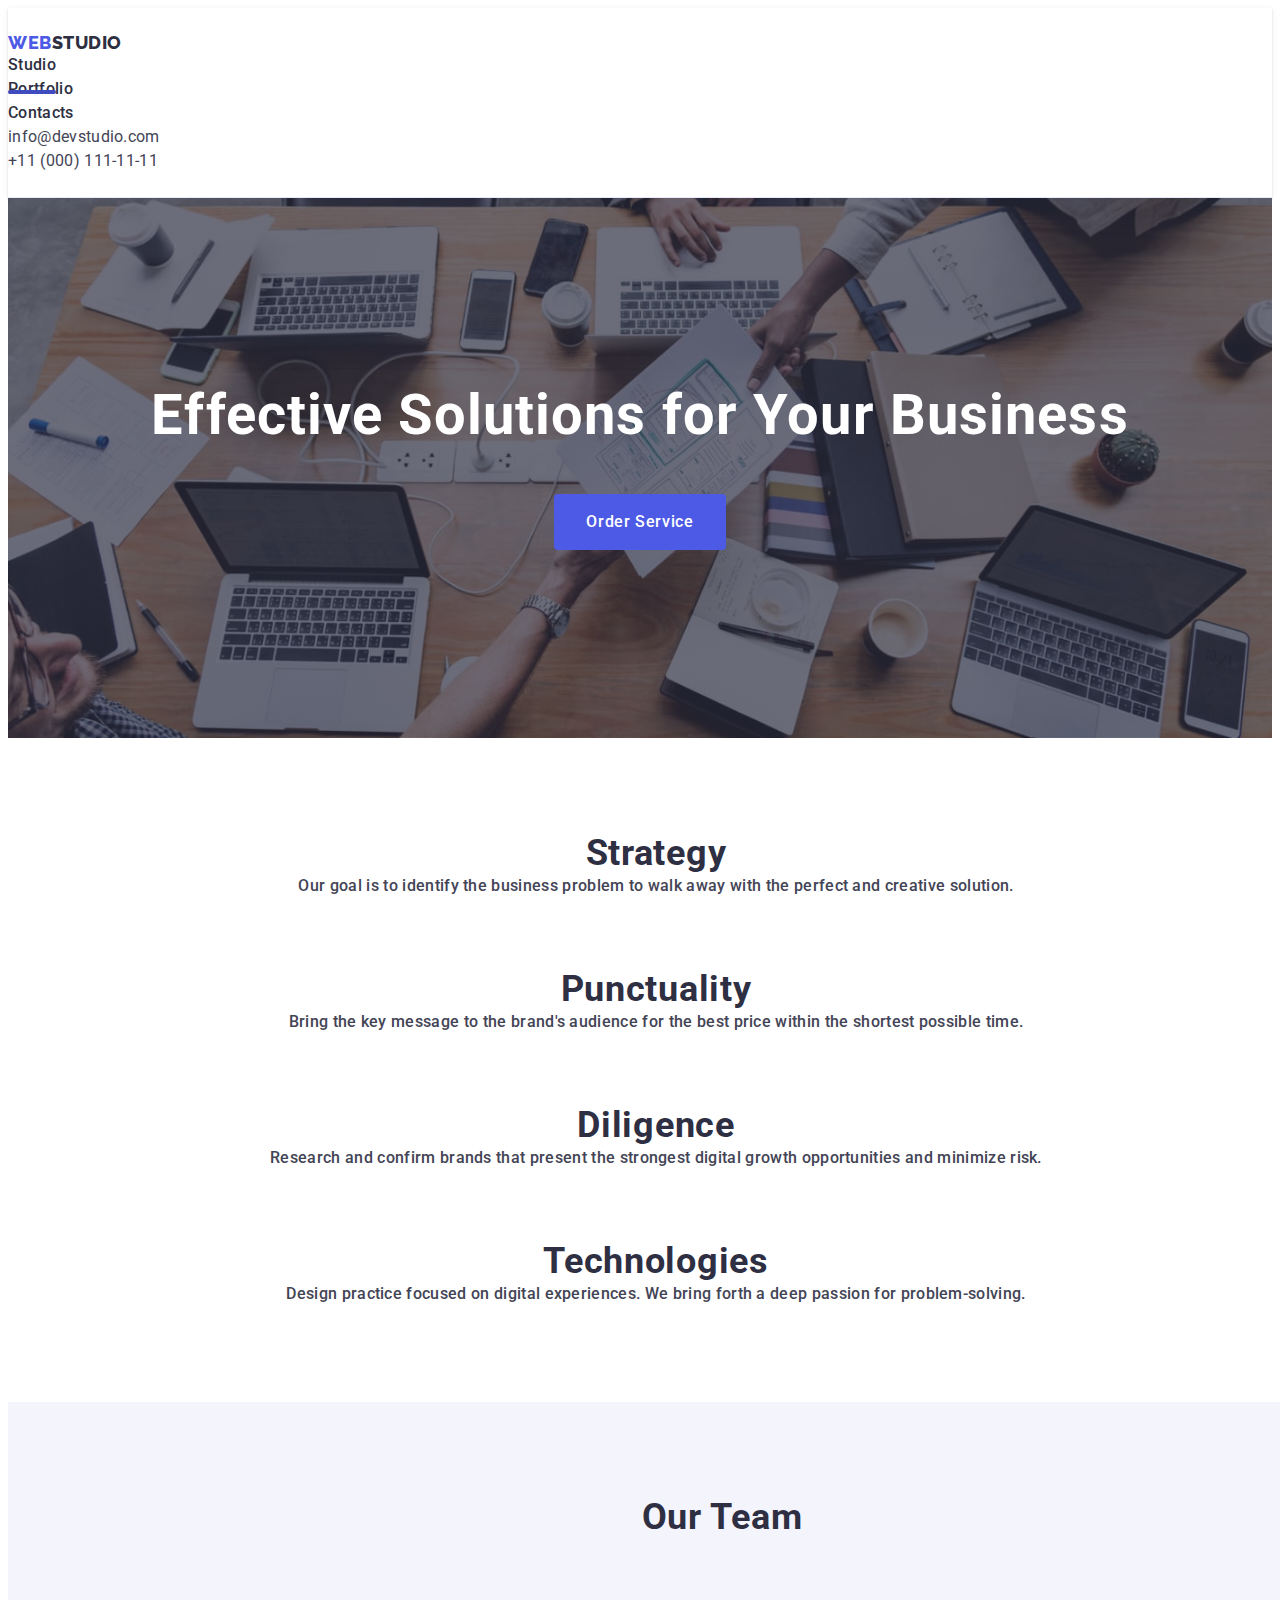
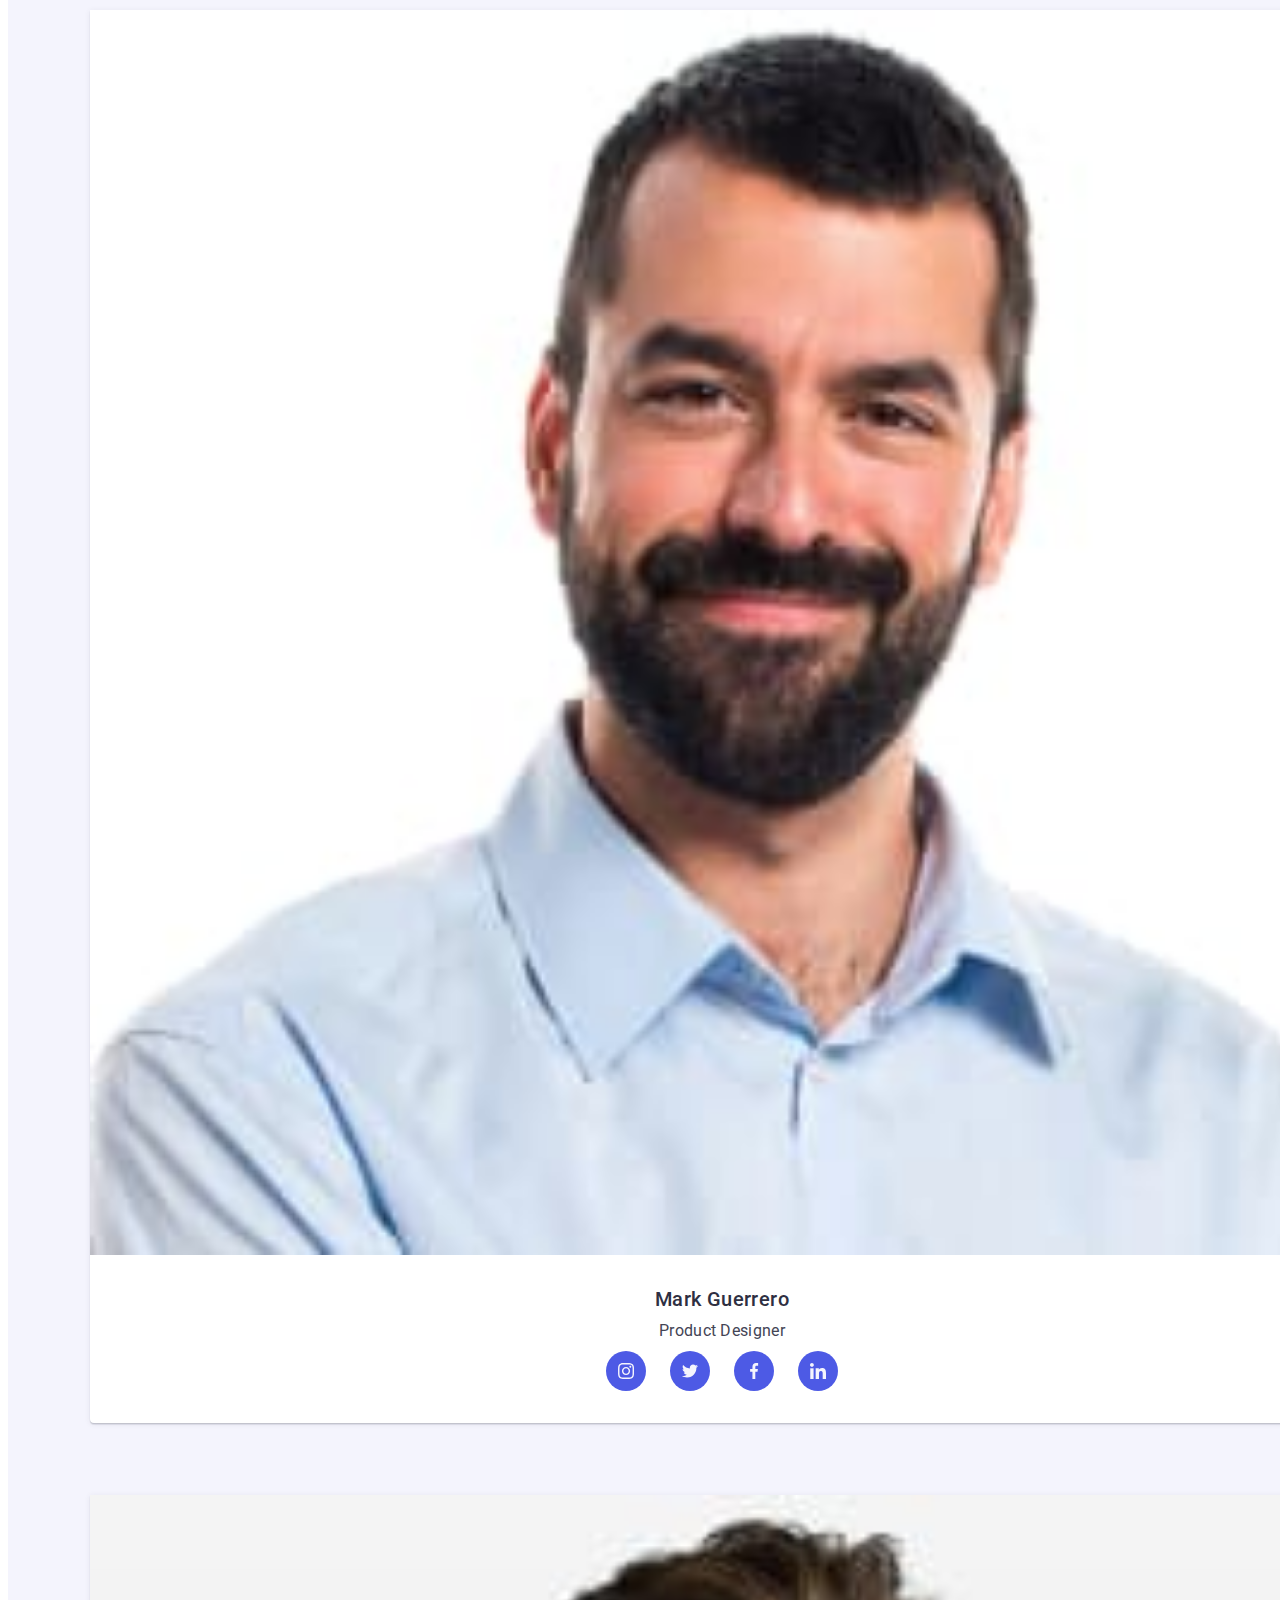
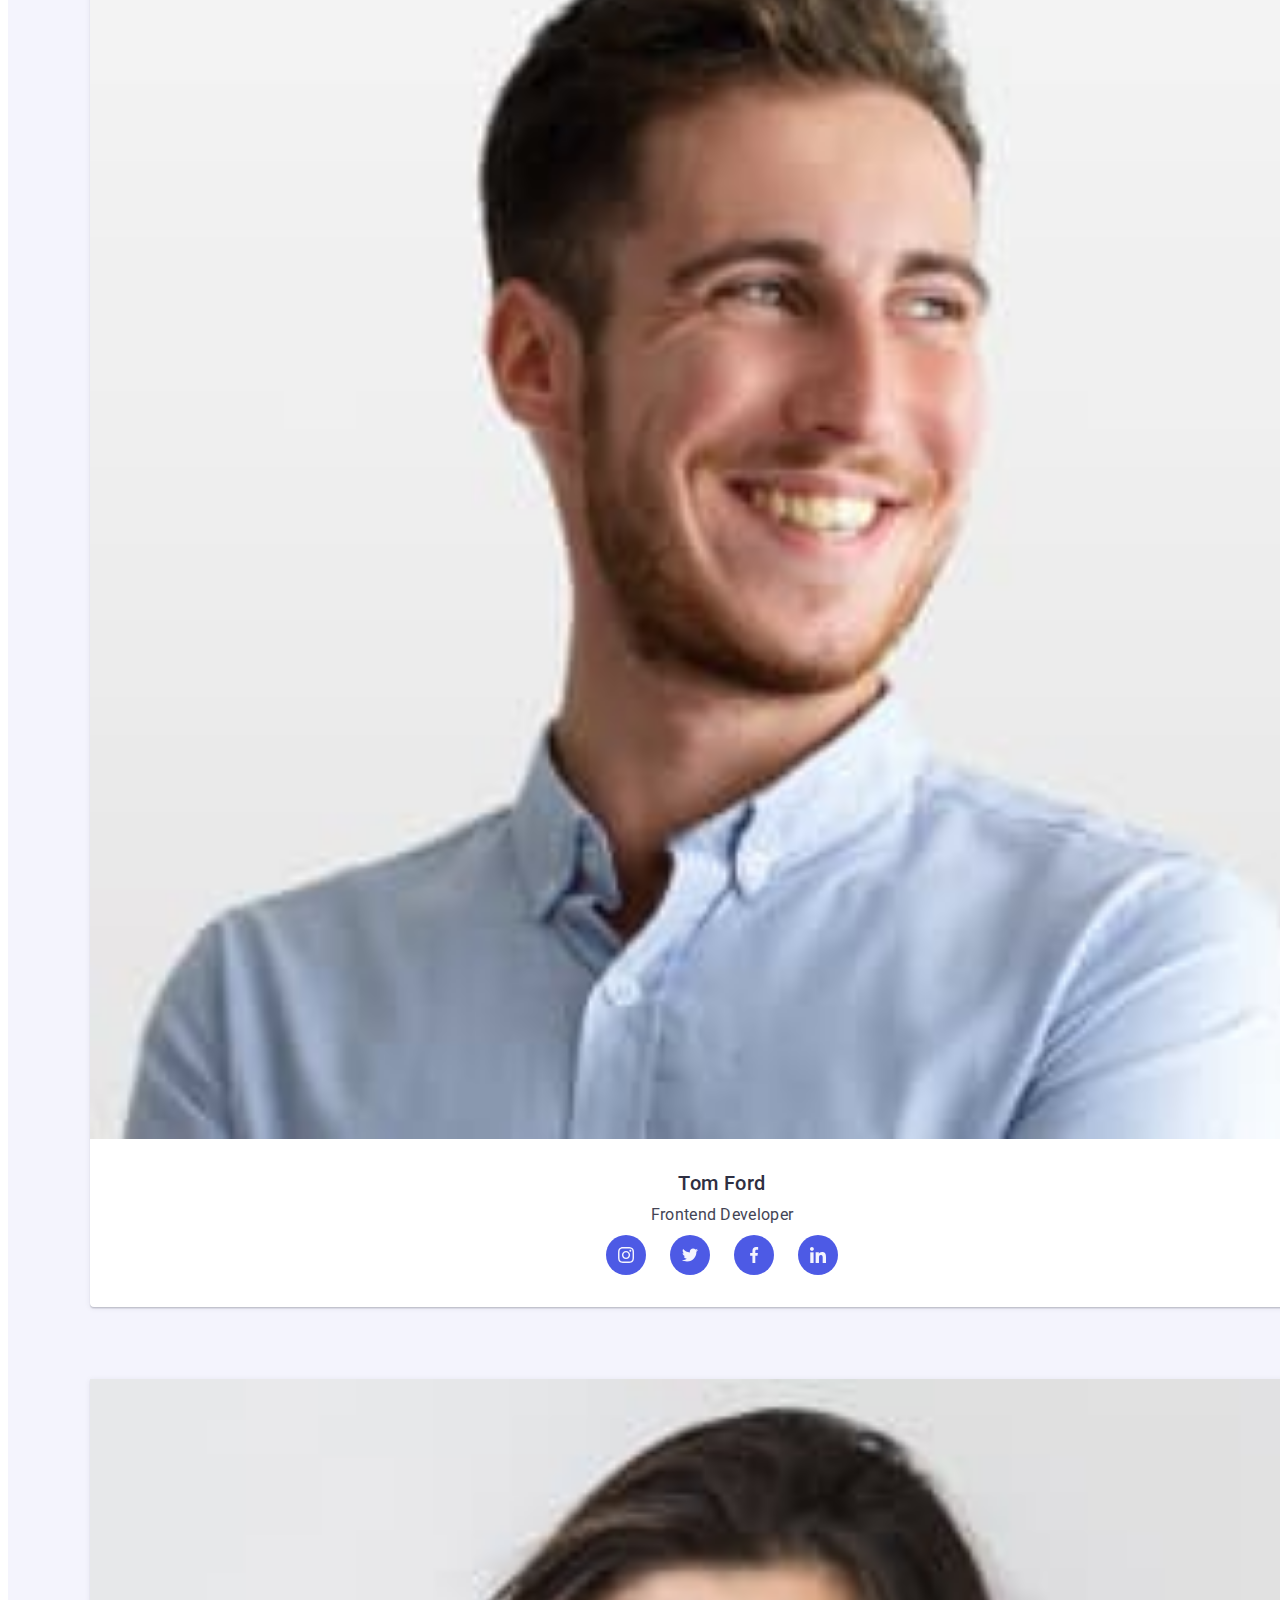
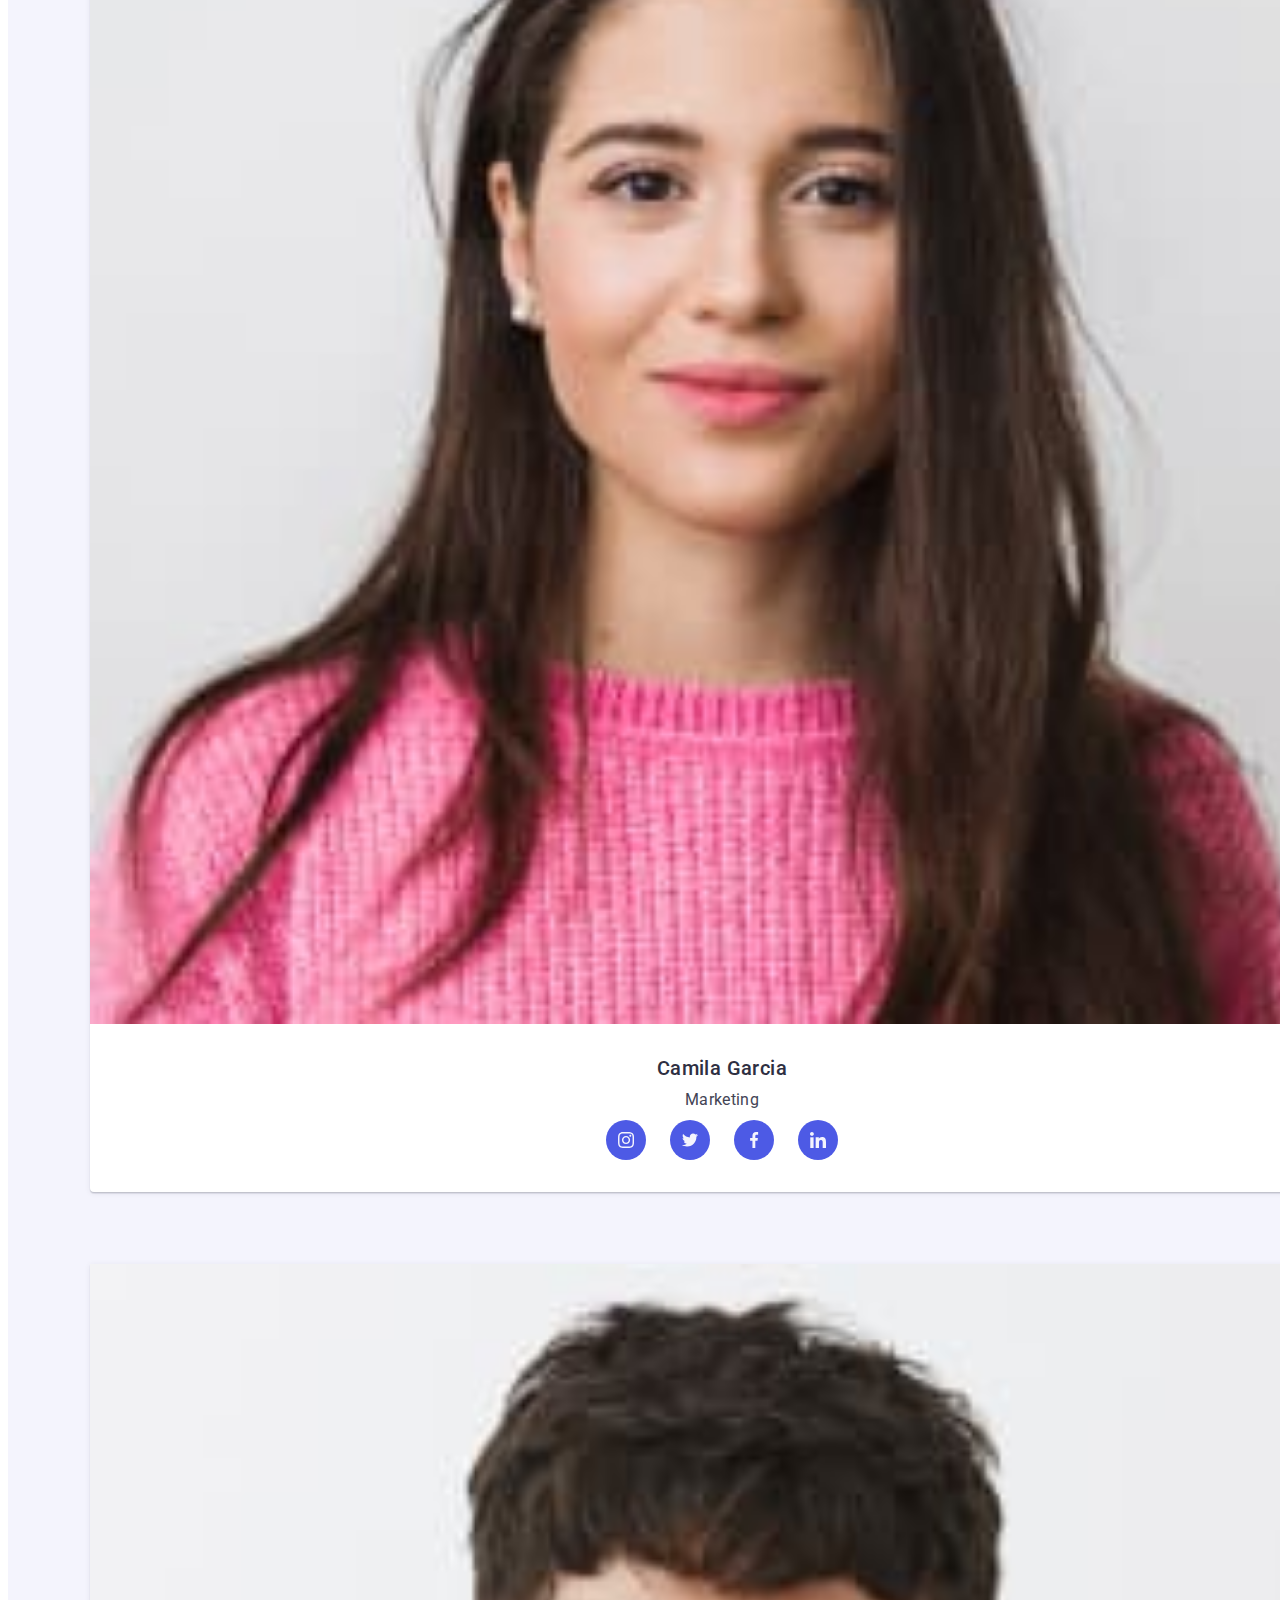
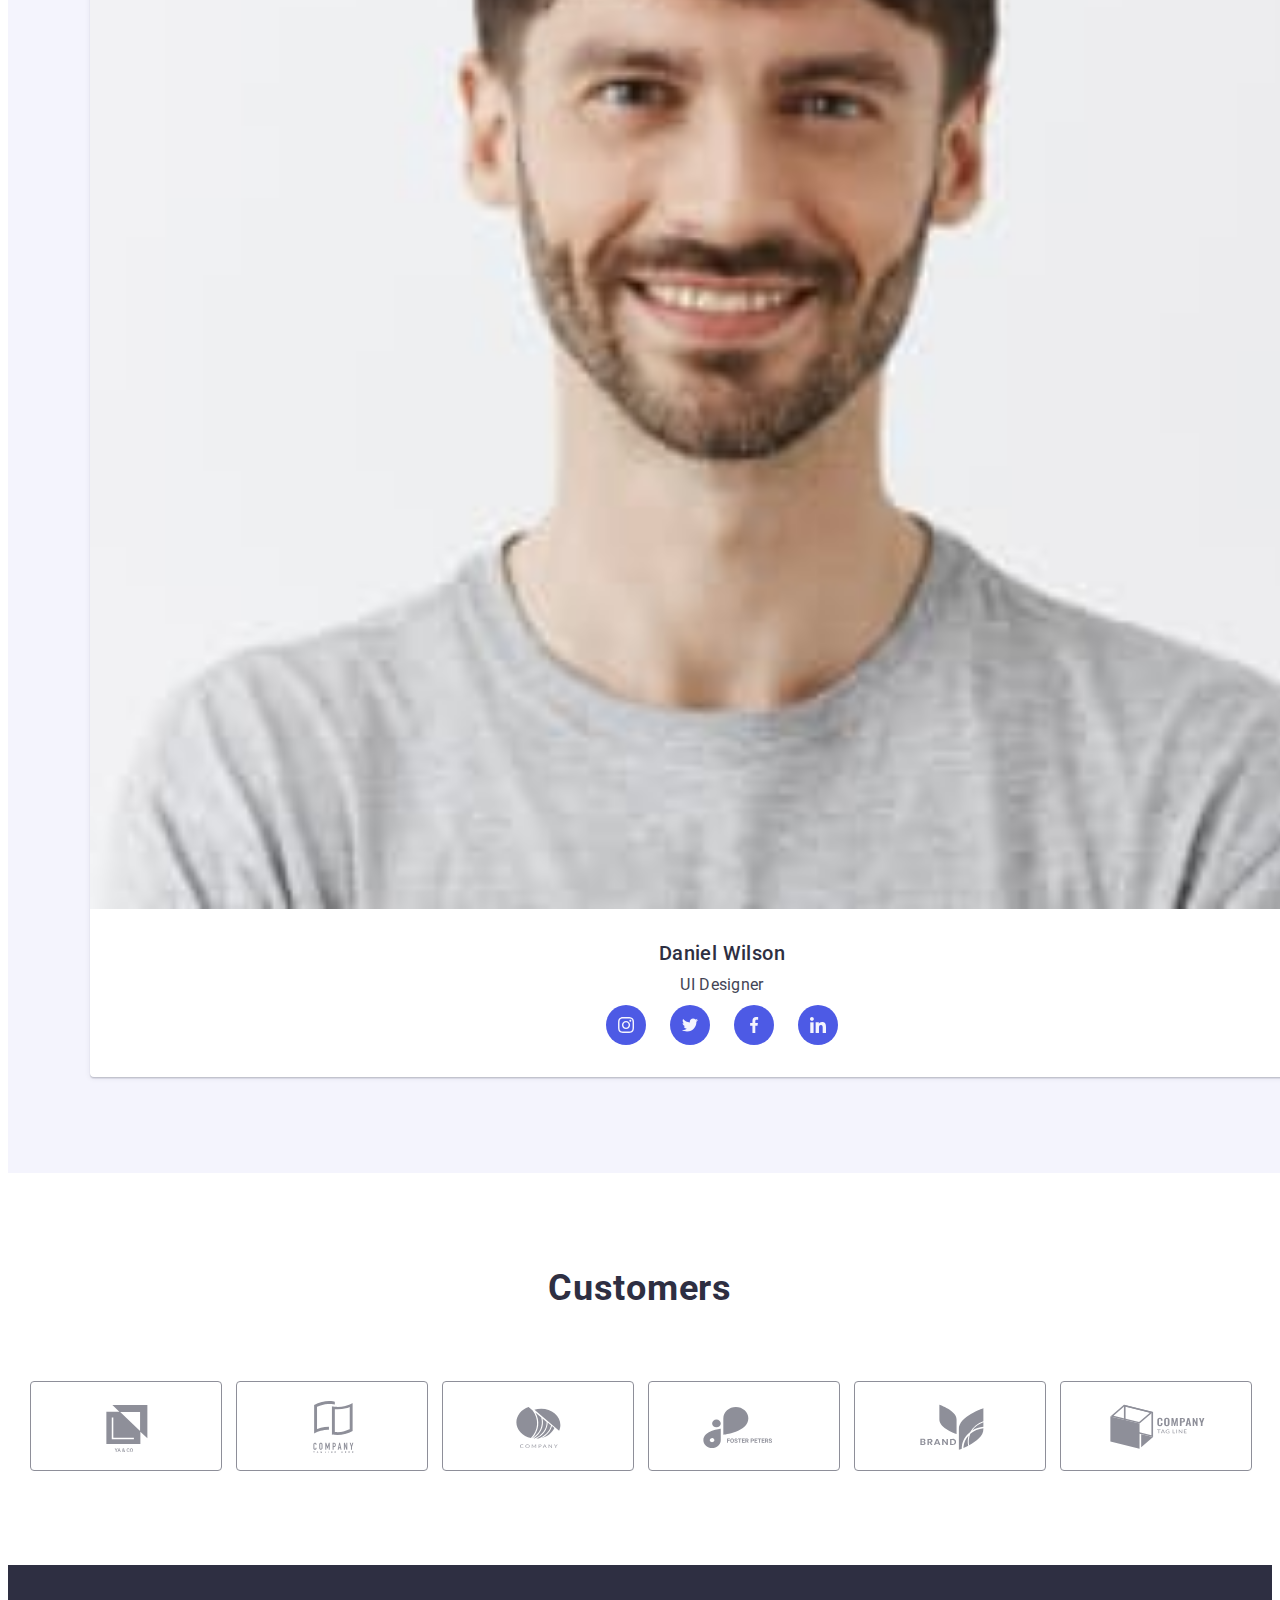
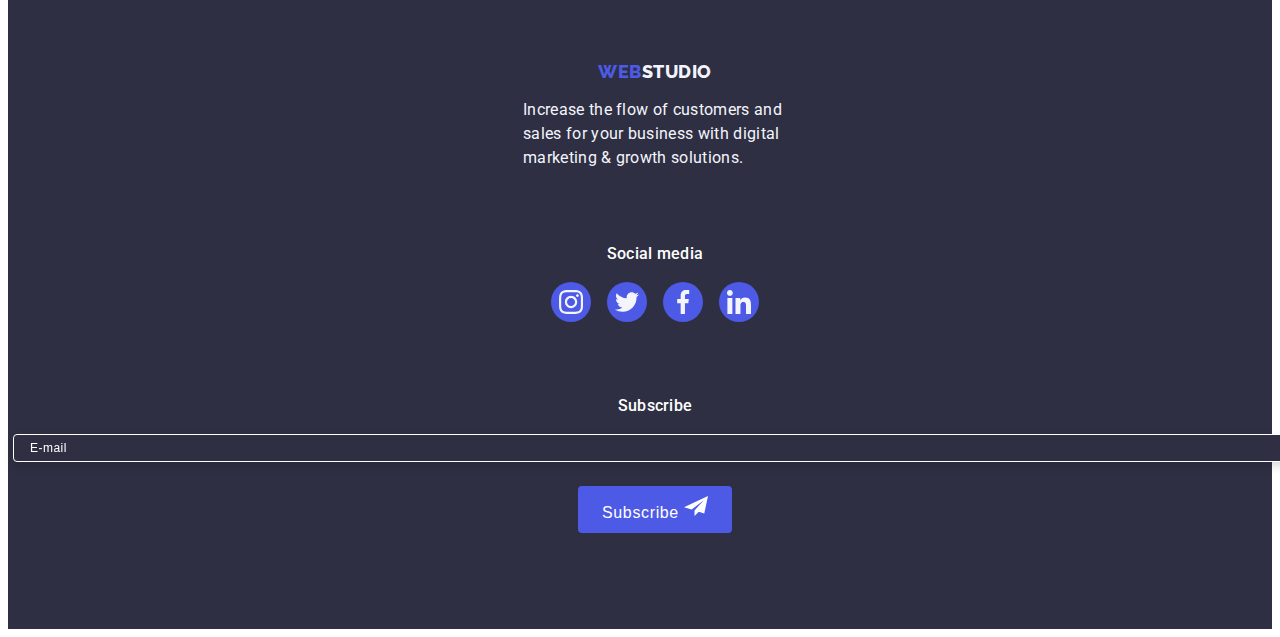
==== index.html @ ea2d9cf8 "push" ====
<!DOCTYPE html>
<html lang="en">
  <head>
    <meta charset="UTF-8" />
    <meta http-equiv="X-UA-Compatible" content="IE=edge" />
    <meta name="viewport" content="width=device-width, initial-scale=1.0" />
    <title>WebStudio</title>
    <link rel="preconnect" href="https://fonts.googleapis.com" />
    <link rel="preconnect" href="https://fonts.gstatic.com" crossorigin />
    <link
      href="https://fonts.googleapis.com/css2?family=Raleway:wght@800&family=Roboto:wght@400;500;700;900&display=swap"
      rel="stylesheet"
    />
    <link
      rel="stylesheet"
      href="https://cdnjs.cloudflare.com/ajax/libs/modern-normalize/1.1.0/modern-normalize.min.css"
      integrity="sha512-wpPYUAdjBVSE4KJnH1VR1HeZfpl1ub8YT/NKx4PuQ5NmX2tKuGu6U/JRp5y+Y8XG2tV+wKQpNHVUX03MfMFn9Q=="
      crossorigin="anonymous"
      referrerpolicy="no-referrer"
    />
    <link rel="stylesheet" href="./css/styles.css" />
  </head>
  <body class="body">
    <header class="header">
      <div class="container header-container">
        <nav class="header-navigation">
          <a class="header-link-logo link" href="./index.html">
            Web<span class="header-link-logo-second">Studio</span>
          </a>
          <ul class="header-list list">
            <li class="header-item">
              <a class="header-link link curent" href="./index.html">Studio</a>
            </li>
            <li class="header-item">
              <a class="header-link link" href="./portfolio.html">Portfolio</a>
            </li>
            <li class="header-item">
              <a class="header-link link" href="">Contacts</a>
            </li>
          </ul>
        </nav>
        <address class="header-address">
          <ul class="header-address-list list">
            <li class="header-item">
              <a
                class="header-address-link link"
                href="mailto:info@devstudio.com"
                >info@devstudio.com</a
              >
            </li>
            <li class="header-item">
              <a class="header-address-link link" href="tel:+110001111111"
                >+11 (000) 111-11-11</a
              >
            </li>
          </ul>
        </address>
      </div>
    </header>

    <main>
      <section class="hero">
        <div class="container container-hero">
          <h1 class="hero-title">Effective Solutions for Your Business</h1>

          <button class="hero-btn" data-modal-open type="button">
            Order Service
          </button>
        </div>
      </section>
      <section class="about">
        <div class="container container-about">
          <!-- <ul class="about-list-top list">
            <li class="about-item-top">
              <img class="about-images" src="./images/feature1.svg" alt="" />
            </li>
            <li class="about-item-top">
              <img class="about-images" src="./images/feature2.svg" alt="" />
            </li>
            <li class="about-item-top">
              <img class="about-images" src="./images/feature3.svg" alt="" />
            </li>
            <li class="about-item-top">
              <img class="about-images" src="./images/feature4.svg" alt="" />
            </li>
          </ul> -->
          <ul class="about-list list">
            <li class="about-item">
              <h3 class="about-title">Strategy</h3>
              <p class="about-text">
                Our goal is to identify the business problem to walk away with
                the perfect and creative solution.
              </p>
            </li>

            <li class="about-item">
              <h3 class="about-title">Punctuality</h3>
              <p class="about-text">
                Bring the key message to the brand's audience for the best price
                within the shortest possible time.
              </p>
            </li>

            <li class="about-item">
              <h3 class="about-title">Diligence</h3>
              <p class="about-text">
                Research and confirm brands that present the strongest digital
                growth opportunities and minimize risk.
              </p>
            </li>

            <li class="about-item">
              <h3 class="about-title">Technologies</h3>
              <p class="about-text">
                Design practice focused on digital experiences. We bring forth a
                deep passion for problem-solving.
              </p>
            </li>
          </ul>
        </div>
        <h2 class="about-hidden" hidden="">description</h2>
      </section>
      <!-- <section class="benefits">
        <div class="container">
          <h2 class="benefits-title">What are we doing</h2>
          <ul class="benefits-list list">
            <li class="benefits-item">
              <img
                src="./images/img1.jpg"
                alt="monitor"
                width="360"
                height="300"
              />
            </li>
            <li class="benefits-item">
              <img src="./images/img2.jpg" alt="app" width="360" height="300" />
            </li>
            <li class="benefits-item">
              <img
                src="./images/img3.jpg"
                alt="phone"
                width="360"
                height="300"
              />
            </li>
          </ul>
        </div>
      </section> -->
      <section class="team">
        <div class="container container-team">
          <h2 class="team-top-title">Our Team</h2>
          <ul class="team-list list">
            <li class="team-item">
              <img
                class="team-images"
                src="./images/photo1.jpg"
                alt="photo1"
                width="264"
                height="260"
              />
              <div class="team-list-container">
                <h3 class="team-title">Mark Guerrero</h3>
                <p class="team-text">Product Designer</p>
                <ul class="team-soc-list list">
                  <li class="team-soc-item">
                    <a class="team-soc-link link" href>
                      <svg class="team-soc-icon" width="16" height="16">
                        <use
                          href="./images/symbol-defs.svg#icon-instagram"
                        ></use>
                      </svg>
                    </a>
                  </li>
                  <li class="team-soc-item">
                    <a class="team-soc-link link" href>
                      <svg class="team-soc-icon" width="16" height="16">
                        <use href="./images/symbol-defs.svg#icon-twitter"></use>
                      </svg>
                    </a>
                  </li>
                  <li class="team-soc-item">
                    <a class="team-soc-link link" href>
                      <svg class="team-soc-icon" width="16" height="16">
                        <use
                          href="./images/symbol-defs.svg#icon-facebook"
                        ></use>
                      </svg>
                    </a>
                  </li>
                  <li class="team-soc-item">
                    <a class="team-soc-link link" href>
                      <svg class="team-soc-icon" width="16" height="16">
                        <use
                          href="./images/symbol-defs.svg#icon-linkedin"
                        ></use>
                      </svg>
                    </a>
                  </li>
                </ul>
              </div>
            </li>
            <li class="team-item">
              <img
                class="team-images"
                src="./images/photo2.jpg"
                alt="photo2"
                width="264"
                height="260"
              />
              <div class="team-list-container">
                <h3 class="team-title">Tom Ford</h3>
                <p class="team-text">Frontend Developer</p>
                <ul class="team-soc-list list">
                  <li class="team-soc-item">
                    <a href="" class="team-soc-link link">
                      <svg class="team-soc-icon" width="16" height="16">
                        <use
                          href="./images/symbol-defs.svg#icon-instagram"
                        ></use>
                      </svg>
                    </a>
                  </li>
                  <li class="team-soc-item">
                    <a href="" class="team-soc-link link">
                      <svg class="team-soc-icon" width="16" height="16">
                        <use href="./images/symbol-defs.svg#icon-twitter"></use>
                      </svg>
                    </a>
                  </li>
                  <li class="team-soc-item">
                    <a href="" class="team-soc-link link">
                      <svg class="team-soc-icon" width="16" height="16">
                        <use
                          href="./images/symbol-defs.svg#icon-facebook"
                        ></use>
                      </svg>
                    </a>
                  </li>
                  <li class="team-soc-item">
                    <a href="" class="team-soc-link link">
                      <svg class="team-soc-icon" width="16" height="16">
                        <use
                          href="./images/symbol-defs.svg#icon-linkedin"
                        ></use>
                      </svg>
                    </a>
                  </li>
                </ul>
              </div>
            </li>
            <li class="team-item">
              <img
                class="team-images"
                src="./images/photo3.jpg"
                alt="photo3"
                width="264"
                height="260"
              />
              <div class="team-list-container">
                <h3 class="team-title">Camila Garcia</h3>
                <p class="team-text">Marketing</p>
                <ul class="team-soc-list list">
                  <li class="team-soc-item">
                    <a href="" class="team-soc-link link">
                      <svg class="team-soc-icon" width="16" height="16">
                        <use
                          href="./images/symbol-defs.svg#icon-instagram"
                        ></use>
                      </svg>
                    </a>
                  </li>
                  <li class="team-soc-item">
                    <a href="" class="team-soc-link link">
                      <svg class="team-soc-icon" width="16" height="16">
                        <use href="./images/symbol-defs.svg#icon-twitter"></use>
                      </svg>
                    </a>
                  </li>
                  <li class="team-soc-item">
                    <a href="" class="team-soc-link link">
                      <svg class="team-soc-icon" width="16" height="16">
                        <use
                          href="./images/symbol-defs.svg#icon-facebook"
                        ></use>
                      </svg>
                    </a>
                  </li>
                  <li class="team-soc-item">
                    <a href="" class="team-soc-link link">
                      <svg class="team-soc-icon" width="16" height="16">
                        <use
                          href="./images/symbol-defs.svg#icon-linkedin"
                        ></use>
                      </svg>
                    </a>
                  </li>
                </ul>
              </div>
            </li>
            <li class="team-item">
              <img
                class="team-images"
                src="./images/photo4.jpg"
                alt="photo4"
                width="264"
                height="260"
              />
              <div class="team-list-container">
                <h3 class="team-title">Daniel Wilson</h3>
                <p class="team-text">UI Designer</p>
                <ul class="team-soc-list list">
                  <li class="team-soc-item">
                    <a href="" class="team-soc-link link">
                      <svg class="team-soc-icon" width="16" height="16">
                        <use
                          href="./images/symbol-defs.svg#icon-instagram"
                        ></use>
                      </svg>
                    </a>
                  </li>
                  <li class="team-soc-item">
                    <a href="" class="team-soc-link link">
                      <svg class="team-soc-icon" width="16" height="16">
                        <use href="./images/symbol-defs.svg#icon-twitter"></use>
                      </svg>
                    </a>
                  </li>
                  <li class="team-soc-item">
                    <a href="" class="team-soc-link link">
                      <svg class="team-soc-icon" width="16" height="16">
                        <use
                          href="./images/symbol-defs.svg#icon-facebook"
                        ></use>
                      </svg>
                    </a>
                  </li>
                  <li class="team-soc-item">
                    <a href="" class="team-soc-link link">
                      <svg class="team-soc-icon" width="16" height="16">
                        <use
                          href="./images/symbol-defs.svg#icon-linkedin"
                        ></use>
                      </svg>
                    </a>
                  </li>
                </ul>
              </div>
            </li>
          </ul>
        </div>
      </section>
      <section class="compani">
        <div class="container">
          <h2 class="compani-top-text">Customers</h2>
          <ul class="compani-list list">
            <li class="compani-logo">
              <a href="" class="compani-link link">
                <svg class="compani-icon" width="110" height="56">
                  <use href="./images/compani-top.svg#icon-compani11"></use>
                </svg>
              </a>
            </li>
            <li class="compani-logo">
              <a href="" class="compani-link link">
                <svg class="compani-icon" width="110" height="56">
                  <use href="./images/compani-top.svg#icon-compani-1"></use>
                </svg>
              </a>
            </li>
            <li class="compani-logo">
              <a href="" class="compani-link link">
                <svg class="compani-icon" width="110" height="56">
                  <use href="./images/compani-top.svg#icon-compani-2"></use>
                </svg>
              </a>
            </li>
            <li class="compani-logo">
              <a href="" class="compani-link link">
                <svg class="compani-icon" width="110" height="56">
                  <use href="./images/compani-top.svg#icon-compani-3"></use>
                </svg>
              </a>
            </li>
            <li class="compani-logo">
              <a href="" class="compani-link link">
                <svg class="compani-icon" width="110" height="56">
                  <use href="./images/compani-top.svg#icon-compani-4"></use>
                </svg>
              </a>
            </li>
            <li class="compani-logo">
              <a href="" class="compani-link link">
                <svg class="compani-icon" width="110" height="56">
                  <use href="./images/compani-top.svg#icon-compani-5"></use>
                </svg>
              </a>
            </li>
          </ul>
        </div>
      </section>
    </main>

    <footer class="footer">
      <div class="container container-footer-top">
        <div class="container-footer">
          <a class="footer-link-logo link" href="./index.html">
            Web<span class="footer-link-logo-second">Studio</span>
          </a>
          <p class="footer-text">
            Increase the flow of customers and sales for your business with
            digital marketing & growth solutions.
          </p>
        </div>
        <div class="container-social">
          <p class="footer-soc-text">Social media</p>
          <ul class="footer-soc-lisl list">
            <li class="footer-soc-item">
              <a href="" class="footer-soc-link link">
                <svg class="footer-soc-icon" width="24" height="24">
                  <use href="./images/symbol-defs.svg#icon-instagram"></use>
                </svg>
              </a>
            </li>
            <li class="footer-soc-item">
              <a href="" class="footer-soc-link link">
                <svg class="footer-soc-icon" width="24" height="24">
                  <use href="./images/symbol-defs.svg#icon-twitter"></use>
                </svg>
              </a>
            </li>
            <li class="footer-soc-item">
              <a href="" class="footer-soc-link link">
                <svg class="footer-soc-icon" width="24" height="24">
                  <use href="./images/symbol-defs.svg#icon-facebook"></use>
                </svg>
              </a>
            </li>
            <li class="footer-soc-item">
              <a href="" class="footer-soc-link link">
                <svg class="footer-soc-icon" width="24" height="24">
                  <use href="./images/symbol-defs.svg#icon-linkedin"></use>
                </svg>
              </a>
            </li>
          </ul>
        </div>
        <div class="subscribe-container">
          <p class="subscribe-text">Subscribe</p>
          <form class="subscrib-form">
            <input
              type="email"
              name="user-email"
              class="subscribe-input"
              placeholder="E-mail"
            />

            <button type="submit" class="subscribe-btn">
              Subscribe
              <svg class="subscribe-icon" width="24px" height="24px">
                <use href="./images/icons-defs.svg#icon-telegram"></use>
              </svg>
            </button>
          </form>
        </div>
      </div>
    </footer>
    <div class="backdrop is-hidden" data-modal>
      <div class="modal">
        <button type="button" data-modal-close class="modal-close-btn">
          <svg class="close-btn-vector" width="8" height="8">
            <use href="./images/Vector.svg#icon-Vector"></use>
          </svg>
        </button>
        <p class="modal-title">Leave your contacts and we will call you back</p>
        <form class="modal-form">
          <div>
            <label for="user-name" class="input-text"> Name </label>
            <div class="input-wrap">
              <input
                type="text"
                name="user-name"
                class="modal-input"
                required
              />
              <svg class="modal-icon" width="18" height="24">
                <use href="./images/icons-defs.svg#icon-icon-name"></use>
              </svg>
            </div>
          </div>
          <div>
            <label for="user-tel" class="input-text"> Phone</label>
            <div class="input-wrap">
              <input type="tel" name="user-tel" class="modal-input" required />
              <svg class="modal-icon" width="18" height="24">
                <use href="./images/icons-defs.svg#icon-icon-phone"></use>
              </svg>
            </div>
          </div>
          <div>
            <label for="user-email" class="input-text"> Email</label>
            <div class="input-wrap">
              <input
                type="email"
                name="user-email"
                class="modal-input"
                required
              />
              <svg class="modal-icon" width="18" height="24">
                <use href="./images/icons-defs.svg#icon-icon-email"></use>
              </svg>
            </div>
          </div>
          <div class="input-wrap">
            <label for="user-text" class="input-text">Comment</label>

            <textarea
              name="user-text"
              id="user-text"
              class="modal-textarea"
              placeholder="Text input"
            ></textarea>
          </div>
          <div class="policy-container">
            <input
              class="input-check visually-hidden"
              id="privacy"
              name="privacy"
              type="checkbox"
              value="true"
            />
            <label for="privacy" class="check-text">
              <span class="privacy-policy-icon">
                <svg class="check-icon" width="10" height="8">
                  <use href="./images/icons-defs.svg#icon-check"></use>
                </svg>
              </span>
              I accept the terms and conditions of the
              <a class="policy-text" href="">Privacy Policy</a></label
            >
          </div>
          <button type="submit" class="modal-btn">Send</button>
        </form>
      </div>
    </div>
    <script src="./js/modal.js"></script>
  </body>
</html>
---- css/styles.css ----
body {
  font-family: "Roboto", sans-serif;

  color: #434455;
  background-color: #ffffff;
}
:root {
  --main-title-color: #2e2f42;
  --second-title-color: #434455;
  --therd-title-color: #4d5ae5;
}
p,
h1,
h2,
h3,
h4,
h5,
h6 {
  margin: 0;
}
ul {
  margin: 0;
  padding-left: 0;
}

img {
  display: block;
  width: 100%;
  height: auto;
  justify-content: center;
  align-items: center;
}

.list {
  list-style: none;
}
.link {
  text-decoration: none;
}

.visually-hidden {
  position: absolute;
  width: 1px;
  height: 1px;
  margin: -1px;
  border: 0;
  padding: 0;
  white-space: nowrap;
  clip-path: inset(100%);
  clip: rect(0 0 0 0);
  overflow: hidden;
}

.container {
  width: 100%;

  justify-content: center;
  align-items: center;

  /* padding-left: 15px;
  padding-right: 15px; */
  margin: 0 auto;
  /* flex-direction: column; */
}
section {
  width: 100%;
  margin: 0 auto;
}

/* ------HEADER------ */

.header {
  margin: 0 auto;
  width: 100%;
  padding: 24px 0;
  border-bottom: 1px solid #e7e9fc;
  box-shadow: 0px 2px 1px rgba(46, 47, 66, 0.08),
    0px 1px 1px rgba(46, 47, 66, 0.16), 0px 1px 6px rgba(46, 47, 66, 0.08);
}

.header-container {
  /* display: flex; */
  align-items: center;
}

.header-navigation {
  /* display: flex; */
  align-items: center;
  margin-right: auto;
}

.header-list {
  /* display: flex; */
  gap: 40px;
}
.header-item {
  /* display: flex; */
  gap: 40px;
}
.header-link-logo {
  font-family: "Raleway", sans-serif;
  font-weight: 800;
  font-size: 18px;
  line-height: 1.17;
  letter-spacing: 0.03em;
  text-transform: uppercase;
  color: #4d5ae5;
  display: flex;
  margin-right: 76px;
}
.header-link-logo-second {
  font-family: "Raleway";
  font-weight: 800;
  font-size: 18px;
  line-height: 1.17;
  display: flex;
  align-items: center;
  letter-spacing: 0.03em;
  text-transform: uppercase;
  color: #2e2f42;
}

.header-link {
  font-weight: 500;
  font-size: 16px;
  line-height: 1.5;
  letter-spacing: 0.02em;
  color: var(--main-title-color);
  transition-property: color;
  transition-duration: 250ms;
  transition-timing-function: cubic-bezier(0.4, 0, 0.2, 1);
}
.header-link:hover,
.header-link:focus {
  color: #404bbf;
}
.header-address {
  font-style: normal;
}
.header-address-link {
  font-style: normal;
  font-weight: 400;
  font-size: 16px;
  line-height: 1.5;
  letter-spacing: 0.02em;
  color: #434455;
  transition-property: color;
  transition-duration: 250ms;
  transition-timing-function: cubic-bezier(0.4, 0, 0.2, 1);
}
.header-address-list {
  /* display: flex; */
  gap: 40px;
}
.header-address-link:hover,
.header-address-link:focus {
  color: #404bbf;
}
.header-address-item {
}
/* ------HERO------ */

.hero {
  background-color: var(--main-title-color);
  background-image: linear-gradient(
      rgba(46, 47, 66, 0.7),
      rgba(46, 47, 66, 0.7)
    ),
    url(../images/people-office\ 1.jpg);
  background-repeat: no-repeat;
  background-position: center;
  background-size: cover;
  padding-top: 188px;
  padding-bottom: 188px;
  width: 100%;
  margin-left: auto;
  margin-right: auto;
}
.container-hero {
}
.hero-title {
  width: 100%;
  font-weight: 700;
  font-size: 56px;
  line-height: 1.07;
  text-align: center;
  letter-spacing: 0.02em;
  color: #ffffff;

  margin: 0px auto;
  margin-bottom: 48px;
}

.hero-btn {
  font-family: "Roboto", sans-serif;
  font-style: normal;
  background-color: var(--therd-title-color);
  font-weight: 500;
  font-size: 16px;
  line-height: 1.5;
  display: flex;
  align-items: center;
  letter-spacing: 0.04em;
  color: #ffffff;
  cursor: pointer;
  border-radius: 4px;
  gap: 10px;
  padding: 16px 32px;
  margin: 0 auto;
  border: none;
  transition-property: background;
  transition-duration: 250ms;
  transition-timing-function: cubic-bezier(0.4, 0, 0.2, 1);
}

.hero-btn:hover,
.hero-btn:focus {
  background: #404bbf;
}

.curent {
  position: relative;
}

.curent::after {
  content: "";
  position: absolute;
  left: 0;
  width: 100%;
  height: 4px;
  border-radius: 2px;
  background-color: #404bbf;
  bottom: -20px;
}

/* -----ABOUT----- */

.about {
  padding: 96px 16px;

  /* padding: 120px 0; */
}
.container-about {
}
.about-item-top {
  width: 264px;
  height: 112px;
  /* display: flex; */
  align-items: center;
  justify-content: center;
  background: #f4f4fd;
  border-radius: 4px;
}
.about-list {
  width: 100%;
  display: flex;
  flex-direction: column;
  justify-content: center;
  align-items: center;
  gap: 72px;
}
.about-list-top {
  /* display: flex; */
  align-items: center;
  justify-content: center;
  gap: 24px;
  margin-bottom: 8px;
}
.about-images {
}

.about-item {
  text-align: center;
  /* width: 264px; */
}
.about-title {
  font-weight: 700;
  font-size: 36px;
  line-height: 1.11;
  text-align: center;
  letter-spacing: 0.02em;
  text-transform: capitalize;
  color: #2e2f42;
  /* font-weight: 500;
  font-size: 20px;
  line-height: 1.2;
  letter-spacing: 0.02em;
  color: var(--main-title-color);
  margin-bottom: 8px; */
  /* width: 264px; */
}
.about-text {
  font-weight: 500;
  font-size: 16px;
  line-height: 1.5;
  letter-spacing: 0.02em;
  color: #434455;
  /* font-size: 16px;
  line-height: 1.5;
  letter-spacing: 0.02em;
  color: var(--second-title-color); */
}
/* -----BENEFITS----- */
.benefits {
  padding-bottom: 120px;
}
.benefits-title {
  font-weight: 700;
  font-size: 36px;
  line-height: 1.11;
  text-align: center;
  letter-spacing: 0.02em;
  text-transform: capitalize;
  color: var(--main-title-color);
}
.benefits-list {
  justify-content: center;
  align-items: center;
  /* display: flex; */
  gap: 24px;
  margin-top: 72px;
  /* margin-bottom: 120px; */
}
.list {
}
.benefits-item {
}

/* -----TEAM----- */
.team-images {
  /* display: flex;
  align-items: center;
  justify-content: center; */
  margin: 0 auto;
}
.team {
  background-color: #f4f4fd;
  width: 100%;
  align-items: center;
  justify-content: center;
  padding: 96px 82px;
}

.container-team {
}
.team-top-title {
  font-weight: 700;
  font-size: 36px;
  line-height: 1.11;
  text-align: center;
  letter-spacing: 0.02em;
  text-transform: capitalize;
  color: var(--main-title-color);
  margin-bottom: 72px;
}
.team-list {
  flex-direction: column;
  display: flex;
  flex-basis: 100%;
  gap: 72px;
}

.team-list li {
  /* flex-basis: ((100%-72px)/4); */
}
.team-item {
  background-color: #ffffff;
  box-shadow: 0px 1px 6px rgba(46, 47, 66, 0.08),
    0px 1px 1px rgba(46, 47, 66, 0.16), 0px 2px 1px rgba(46, 47, 66, 0.08);
  border-radius: 0px 0px 4px 4px;
}
.team-title {
  font-weight: 500;
  font-size: 20px;
  line-height: 1.2;
  text-align: center;
  letter-spacing: 0.02em;
  color: #2e2f42;
  margin-bottom: 8px;
}
.team-text {
  font-size: 16px;
  line-height: 1.5;
  text-align: center;
  letter-spacing: 0.02em;
  color: var(--second-title-color);
  margin-bottom: 8px;
}
.team-list-container {
  padding: 32px 0;
}

.team-soc-list {
  display: flex;
  justify-content: center;
  gap: 24px;
}
.team-soc-item {
  width: 40px;
  height: 40px;
}
.team-soc-link {
  width: 100%;
  height: 100%;
  border-radius: 50%;
  background-color: #4d5ae5;
  display: flex;
  align-items: center;
  justify-content: center;
  transition-property: background;
  transition-duration: 250ms;
  transition-timing-function: cubic-bezier(0.4, 0, 0.2, 1);
}

.team-soc-link:hover,
.team-soc-link:focus {
  background: #404bbf;
}
.team-soc-icon {
  fill: #f4f4fd;
}

/* -----COMPANI----- */

.container {
}
.compani {
  padding-top: 96px;
  padding-bottom: 96px;
}

.compani-top-text {
  font-family: "Roboto";
  font-style: normal;
  font-weight: 700;
  font-size: 36px;
  line-height: 1.11;
  text-align: center;
  letter-spacing: 0.02em;
  margin: 0 auto;
  color: #2e2f42;
  margin-bottom: 72px;
}
.compani-list {
  display: flex;
  flex-wrap: wrap;
  gap: 72px;
  align-items: center;
  justify-content: center;
  gap: 72px 16px;
}
.compani-logo {
  width: 190px;
  height: 88px;
}

.compani-link {
  border: 1px solid #8e8f99;
  border-radius: 4px;
  width: 100%;
  height: 100%;
  display: flex;
  justify-content: center;
  align-items: center;
  transition-property: border fill;
  transition-duration: 250ms;
  transition-timing-function: cubic-bezier(0.4, 0, 0.2, 1);
  fill: #8e8f99;
}

.compani-link:hover,
.compani-link:focus {
  border: 1px solid #404bbf;
  fill: #404bbf;
}

/* -----FOOTER----- */

.footer {
  margin: 0 auto;
  width: 100%;
  background-color: #2e2f42;
  padding: 96px 0;
}
.container-footer-top {
  display: flex;
  flex-wrap: wrap;
  flex-direction: column;
}

.container-footer {
  background-color: #2e2f42;
  display: block;
  padding-right: 0;
  margin-bottom: 72px;
}
.footer-title {
}
.footer-link-logo {
  font-family: "Raleway", sans-serif;
  font-style: normal;
  font-weight: 800;
  font-size: 18px;
  line-height: 1.17;
  display: flex;
  align-items: center;
  justify-content: center;
  letter-spacing: 0.03em;
  text-transform: uppercase;
  color: #4d5ae5;
  margin-bottom: 16px;
}
.footer-link-logo-second {
  font-family: "Raleway", sans-serif;
  font-style: normal;
  font-weight: 800;
  font-size: 18px;
  line-height: 1.17;
  /* display: flex; */
  align-items: center;
  letter-spacing: 0.03em;
  text-transform: uppercase;
  color: #f4f4fd;
}
.footer-text {
  font-size: 16px;
  line-height: 1.5;
  letter-spacing: 0.02em;
  color: #f4f4fd;
  width: 264px;
}

.footer-soc-text {
  display: flex;
  justify-content: center;
  align-items: center;
  font-weight: 500;
  font-size: 16px;
  line-height: 1.5;
  letter-spacing: 0.02em;
  color: #ffffff;
  margin-bottom: 16px;
}
.footer-soc-lisl {
  display: flex;
  align-items: center;
  justify-content: center;
  gap: 16px;
  margin-bottom: 72px;
}

.footer-soc-item {
  width: 40px;
  height: 40px;
}
.footer-soc-link {
  width: 100%;
  height: 100%;
  border-radius: 50%;
  background-color: #4d5ae5;
  display: flex;
  align-items: center;
  justify-content: center;
  transition-property: background;
  transition-duration: 250ms;
  transition-timing-function: cubic-bezier(0.4, 0, 0.2, 1);
}

.footer-soc-link:hover,
.footer-soc-link:focus {
  background: #31d0aa;
}

.container-social {
  padding-left: 0;
  margin-left: 0;
}
.footer-soc-icon {
  fill: #f4f4fd;
}

/* -----MAIN-NAV----- */
.main-list-btn {
  /* display: flex; */
}

.subscribe-container {
  width: 100%;
  display: flex;
  flex-direction: column;
  align-items: center;
  justify-content: center;
  padding: 0 15px;
  /* margin-left: 80px; */
  /* min-width: 453px; */
}
.subscribe-text {
  font-weight: 500;
  font-size: 16px;
  line-height: 1.5;
  letter-spacing: 0.02em;
  color: #ffffff;
  margin-bottom: 16px;
}
.subscrib-form {
  width: 100%;
  display: flex;
  flex-direction: column;
  align-items: center;
  justify-content: center;
  gap: 24px;
}
.subscribe-label {
}
.subscribe-input {
  font-size: 12px;
  line-height: 2;
  /* display: flex; */
  align-items: center;
  letter-spacing: 0.04em;
  color: #ffffff;
  width: 100%;
  background: #2e2f42;
  border: 1px solid #ffffff;
  filter: drop-shadow(0px 4px 4px rgba(0, 0, 0, 0.15));
  border-radius: 4px;
  padding-left: 16px;
}

.subscribe-input::placeholder {
  font-size: 12px;
  line-height: 2;
  /* display: flex; */
  align-items: center;
  letter-spacing: 0.04em;
  color: #ffffff;
}
.subscribe-btn {
  background: #4d5ae5;
  border-radius: 4px;
  /* display: flex; */
  flex-direction: row;
  justify-content: center;
  align-items: center;
  padding: 8px 24px;
  gap: 16px;
  border: none;
  font-weight: 500;
  font-size: 16px;
  line-height: 1.5;
  /* display: flex; */
  align-items: center;
  text-align: center;
  letter-spacing: 0.04em;
  color: #ffffff;
}

.subscribe-btn:hover {
  background: #404bbf;
  box-shadow: 0px 4px 4px rgba(0, 0, 0, 0.15);
  border-radius: 4px;
  transition-property: background;
  transition-duration: 250ms;
  transition-timing-function: cubic-bezier(0.4, 0, 0.2, 1);
}

.subscribe-icon {
  fill: #ffffff;
}

/* -----MAIN-BTN----- */

.main-navigation-btn {
  font-family: "Roboto", sans-serif;
  font-style: normal;
  font-weight: 500;
  font-size: 16px;
  line-height: 1.5;
  /* display: flex; */
  flex-direction: row;
  justify-content: center;
  align-items: center;
  text-align: center;
  letter-spacing: 0.04em;
  color: #4d5ae5;
  cursor: pointer;
  background-color: #f4f4fd;
  border: 1px solid #e7e9fc;
  border-radius: 4px;
  padding-left: 24px;
  padding-right: 24px;
  padding-top: 12px;
  padding-bottom: 12px;
  transition-property: color, background-color, box-shadow, border;
  transition-duration: 250ms;
  transition-timing-function: cubic-bezier(0.4, 0, 0.2, 1);
}
.main-navigation-btn:hover,
.main-navigation-btn:focus {
  color: #ffffff;
  background-color: #404bbf;
  box-shadow: 0px 3px 1px rgba(0, 0, 0, 0.1), 0px 2px 1px rgba(0, 0, 0, 0.08),
    0px 2px 2px rgba(0, 0, 0, 0.12);
  border-radius: 4px;
  border: 1px solid #404bbf;
}
/* -----MAIN-LINK----- */

.main-navigation {
  padding-top: 96px;
  padding-bottom: 120px;
}
.main-navigation-list {
  /* display: flex; */
  flex-wrap: wrap;
  gap: 24px;
  margin-bottom: 72px;

  justify-content: center;
}
.main-navigation-list-img {
  /* display: flex; */
  flex-wrap: wrap;
  gap: 48px 24px;
}

.main-navigation-list-img-container {
}
.main-navigation-item {
  background: #ffffff;
  width: 360px;
}

.images-cover-wrap {
  position: relative;
  overflow: hidden;
}

.images-navigation-text {
  position: absolute;
  top: 0;
  font-weight: 400;
  font-size: 16px;
  line-height: 1.5;
  letter-spacing: 0.02em;
  color: #f4f4fd;
  background: #4d5ae5;
  mix-blend-mode: normal;
  padding: 40px;

  height: 100%;
  width: 100%;
  transform: translateY(100%);
  transition-duration: 250ms;
  transition-delay: cubic-bezier(0.4, 0, 0.2, 1);
}

.main-navigation-item:hover,
.main-navigation-item:focus {
  /* display: flex; */
  flex-wrap: wrap;
  gap: 48px 24px;

  box-shadow: 0px 1px 6px rgba(46, 47, 66, 0.08),
    0px 1px 1px rgba(46, 47, 66, 0.16), 0px 2px 1px rgba(46, 47, 66, 0.08);
}

.main-navigation-link:hover .images-navigation-text {
  transform: translate(0);
}

.main-navigation-title {
  font-weight: 500;
  font-size: 20px;
  line-height: 1.2;
  letter-spacing: 0.02em;
  color: #2e2f42;
  margin-bottom: 8px;
}

.main-navigation-text {
  font-weight: 400;
  font-size: 16px;
  line-height: 1.5;
  letter-spacing: 0.02em;
  color: #434455;
}

.main-text-container {
  padding: 32px 0;
  border-left: 1px solid #e7e9fc;
  border-right: 1px solid #e7e9fc;
  border-bottom: 1px solid #e7e9fc;
  padding-left: 16px;
}

/* --------backdrop------- */

.backdrop {
  position: fixed;
  top: 0;
  width: 100%;
  height: 100%;
  background: rgba(46, 47, 66, 0.4);
  transition: opacity 300ms linear, visibility 300ms linear;
}

.modal {
  width: 408px;
  min-height: 584px;
  background: #fcfcfc;
  box-shadow: 0px 1px 1px rgba(0, 0, 0, 0.14), 0px 1px 3px rgba(0, 0, 0, 0.12),
    0px 2px 1px rgba(0, 0, 0, 0.2);
  border-radius: 4px;
  position: absolute;
  top: 50%;
  left: 50%;
  transform: translate(-50%, -50%) scale(1);
  transition: transform 300ms linear;
  padding: 24px;
}

.backdrop.is-hidden .modal {
  transform: translate(-50%, -50%) scale(0);
}

.modal-close-btn {
  width: 24px;
  height: 24px;
  background: #e7e9fc;
  border: 1px solid rgba(0, 0, 0, 0.1);
  border-radius: 50%;
  align-items: center;
  justify-content: center;
  display: block;
  margin-left: auto;
  display: flex;
  fill: #2e2f42;
}

.modal-close-btn:hover {
  background: #404bbf;
  transition-property: background, fill;
  transition-duration: 250ms;
  transition-timing-function: cubic-bezier(0.4, 0, 0.2, 1);
  fill: #ffffff;
}

.close-btn-vector {
  color: #2e2f42;
  outline: transparent;
}

.is-hidden {
  opacity: 0;
  visibility: hidden;
  pointer-events: none;
}

.modal-title {
  font-family: "Roboto";
  font-style: normal;
  font-weight: 500;
  font-size: 16px;
  line-height: 1.5;
  text-align: center;
  letter-spacing: 0.02em;
  color: #2e2f42;
  margin-bottom: 16px;
  margin-top: 24px;
}
.modal-form {
}
.input-wrap {
  position: relative;
}
.modal-input {
  width: 100%;
  height: 40px;
  border: 1px solid rgba(46, 47, 66, 0.4);
  border-radius: 4px;

  padding-left: 38px;
  outline: transparent;
}
.modal-input:focus {
  border: 1px solid #4d5ae5;
  border-radius: 4px;
}
.modal-input:focus + .modal-icon {
  fill: #4d5ae5;
}

.modal-icon {
  position: absolute;
  left: 16px;
  top: 8px;
}

.modal-btn {
  flex-direction: row;

  padding: 16px 32px;
  gap: 10px;
  justify-content: center;

  position: absolute;
  width: 169px;
  height: 56px;

  background: #4d5ae5;
  box-shadow: 0px 4px 4px rgba(0, 0, 0, 0.15);
  border-radius: 4px;
  font-weight: 500;
  font-size: 16px;
  line-height: 1.5;
  /* display: flex; */
  align-items: center;
  text-align: center;
  letter-spacing: 0.04em;
  color: #ffffff;
  border: none;

  margin-left: 95px;
}

.modal-btn:hover {
  background: #404bbf;
  box-shadow: 0px 4px 4px rgba(0, 0, 0, 0.15);
  border-radius: 4px;

  transition-property: background;
  transition-duration: 250ms;
  transition-timing-function: cubic-bezier(0.4, 0, 0.2, 1);
}

.modal-btn:focus {
  background: #404bbf;
  box-shadow: 0px 4px 4px rgba(0, 0, 0, 0.15);
  border-radius: 4px;

  transition-property: background;
  transition-duration: 250ms;
  transition-timing-function: cubic-bezier(0.4, 0, 0.2, 1);
}

.input-text {
  display: inline-block;
  font-size: 12px;
  line-height: 1.17;
  letter-spacing: 0.04em;
  color: #8e8f99;
  margin-bottom: 4px;
}
.modal-textarea {
  width: 100%;
  height: 120px;
  border: 1px solid rgba(46, 47, 66, 0.4);
  border-radius: 4px;

  outline: transparent;
  resize: none;
  padding-left: 16px;
  padding-bottom: 90px;
  padding-top: 8px;
  font-size: 12px;
  line-height: 1.17;
  letter-spacing: 0.04em;
}

.modal-textarea :focus {
}
.modal-textarea:focus {
  border: 1px solid #4d5ae5;
  border-radius: 4px;
}
.check-text {
  font-size: 12px;
  line-height: 1.17;
  letter-spacing: 0.04em;
  color: #8e8f99;
  display: flex;
  align-items: center;
  margin-right: 10px;
  margin-bottom: 24px;
  margin-top: 16px;
}

.check-text span {
  width: 16px;
  height: 16px;
  border: 1px solid rgba(46, 47, 66, 0.4);
  border-radius: 2px;
  display: flex;
  align-items: center;
  justify-content: center;
  fill: transparent;
}
.privacy-policy-icon {
  margin-right: 8px;
}
.policy-container {
  font-size: 12px;
  line-height: 1.17;
  letter-spacing: 0.04em;
  color: #8e8f99;
}

.policy-text {
  font-size: 12px;
  line-height: 1.33;
  text-decoration-line: underline;
  color: #4d5ae5;
  padding-left: 4px;
}
.input-check:checked + .check-text span {
  background: #404bbf;
  /* OCEAN */

  border: 1px solid #404bbf;
  border-radius: 2px;
  fill: #f4f4fd;
}
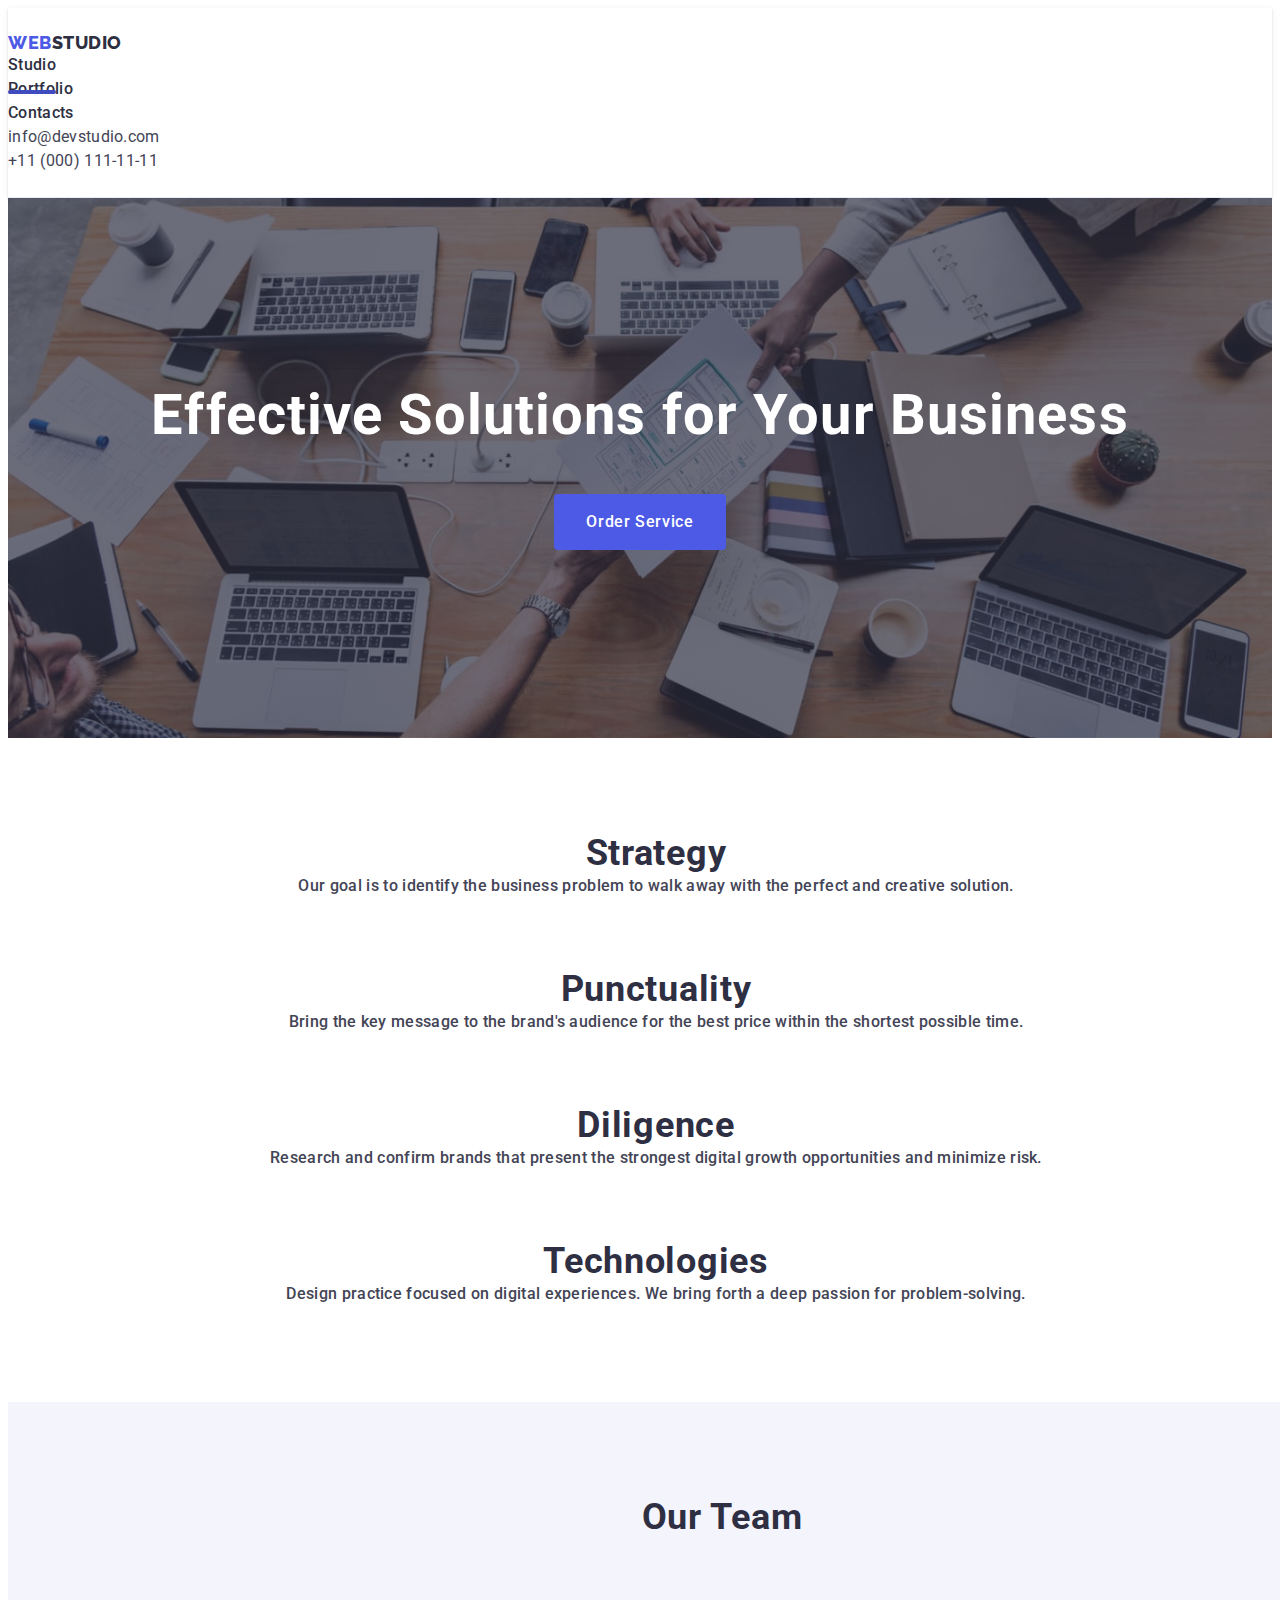
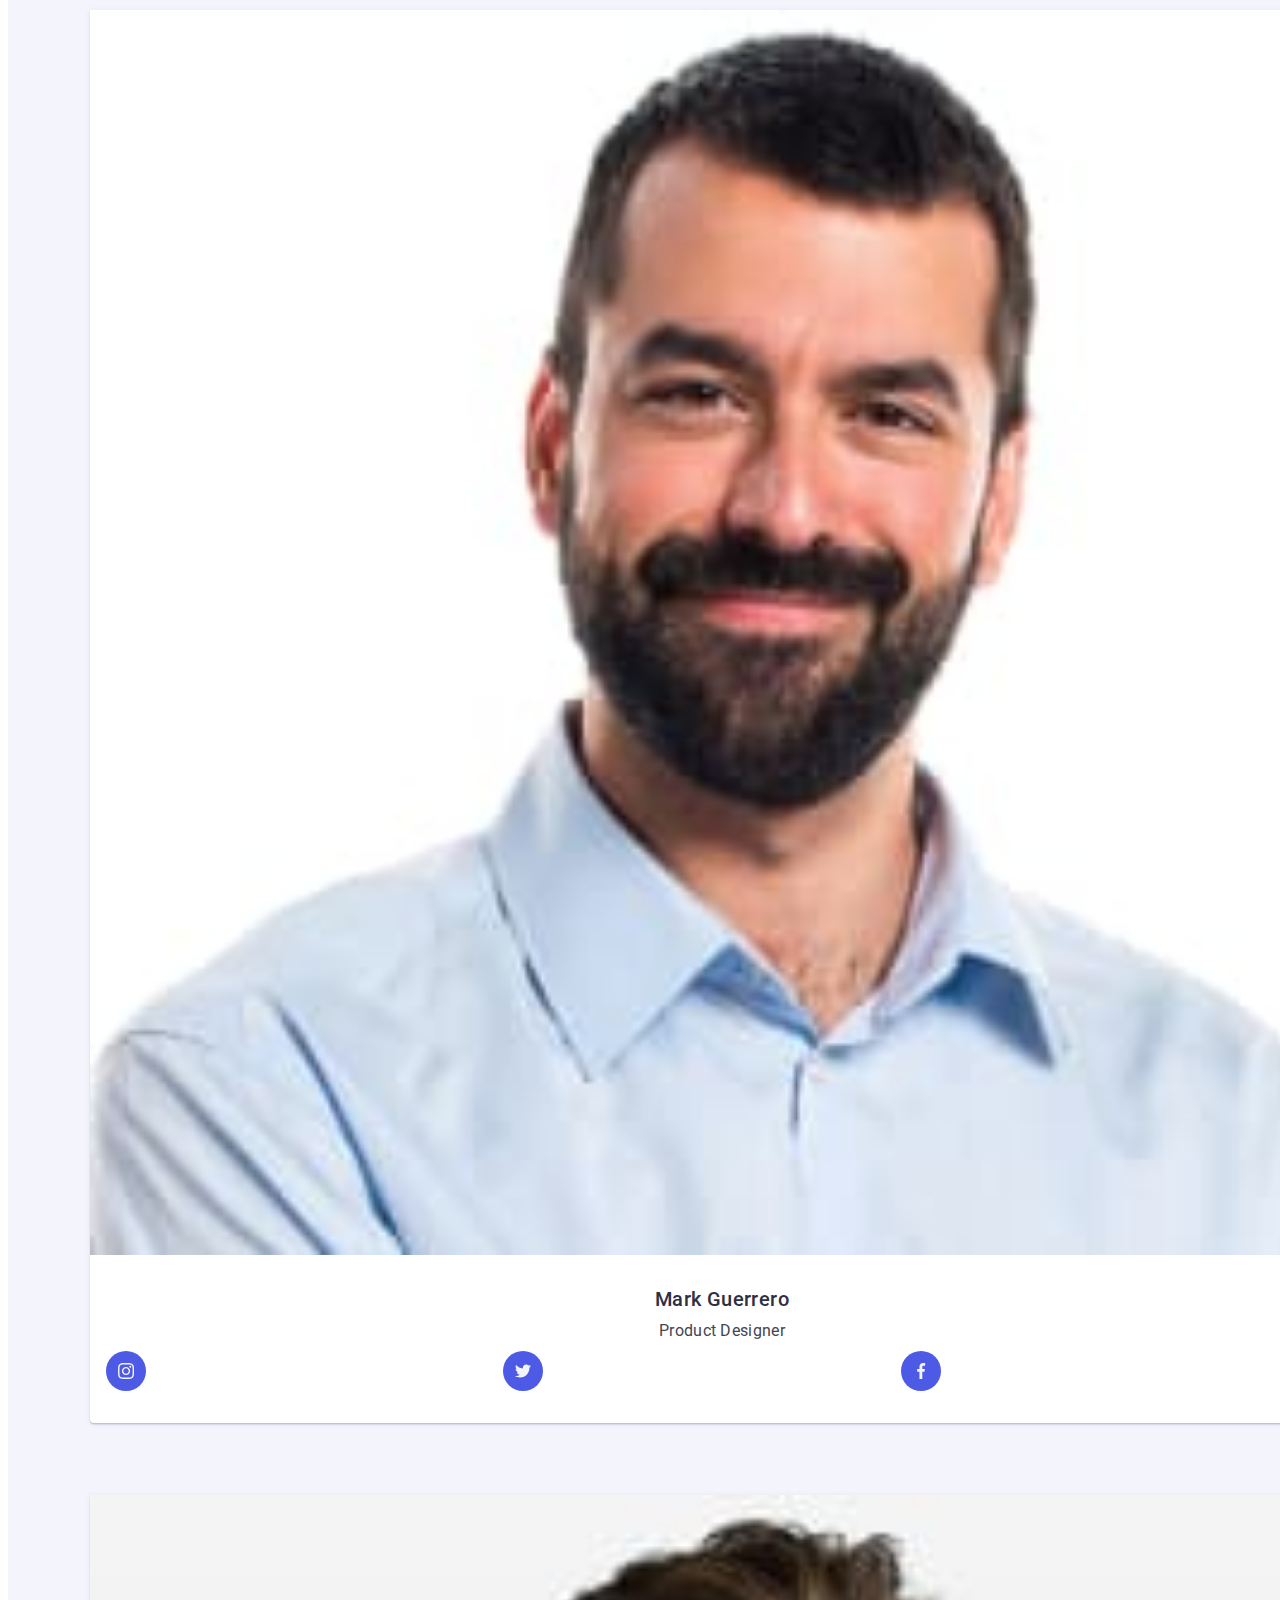
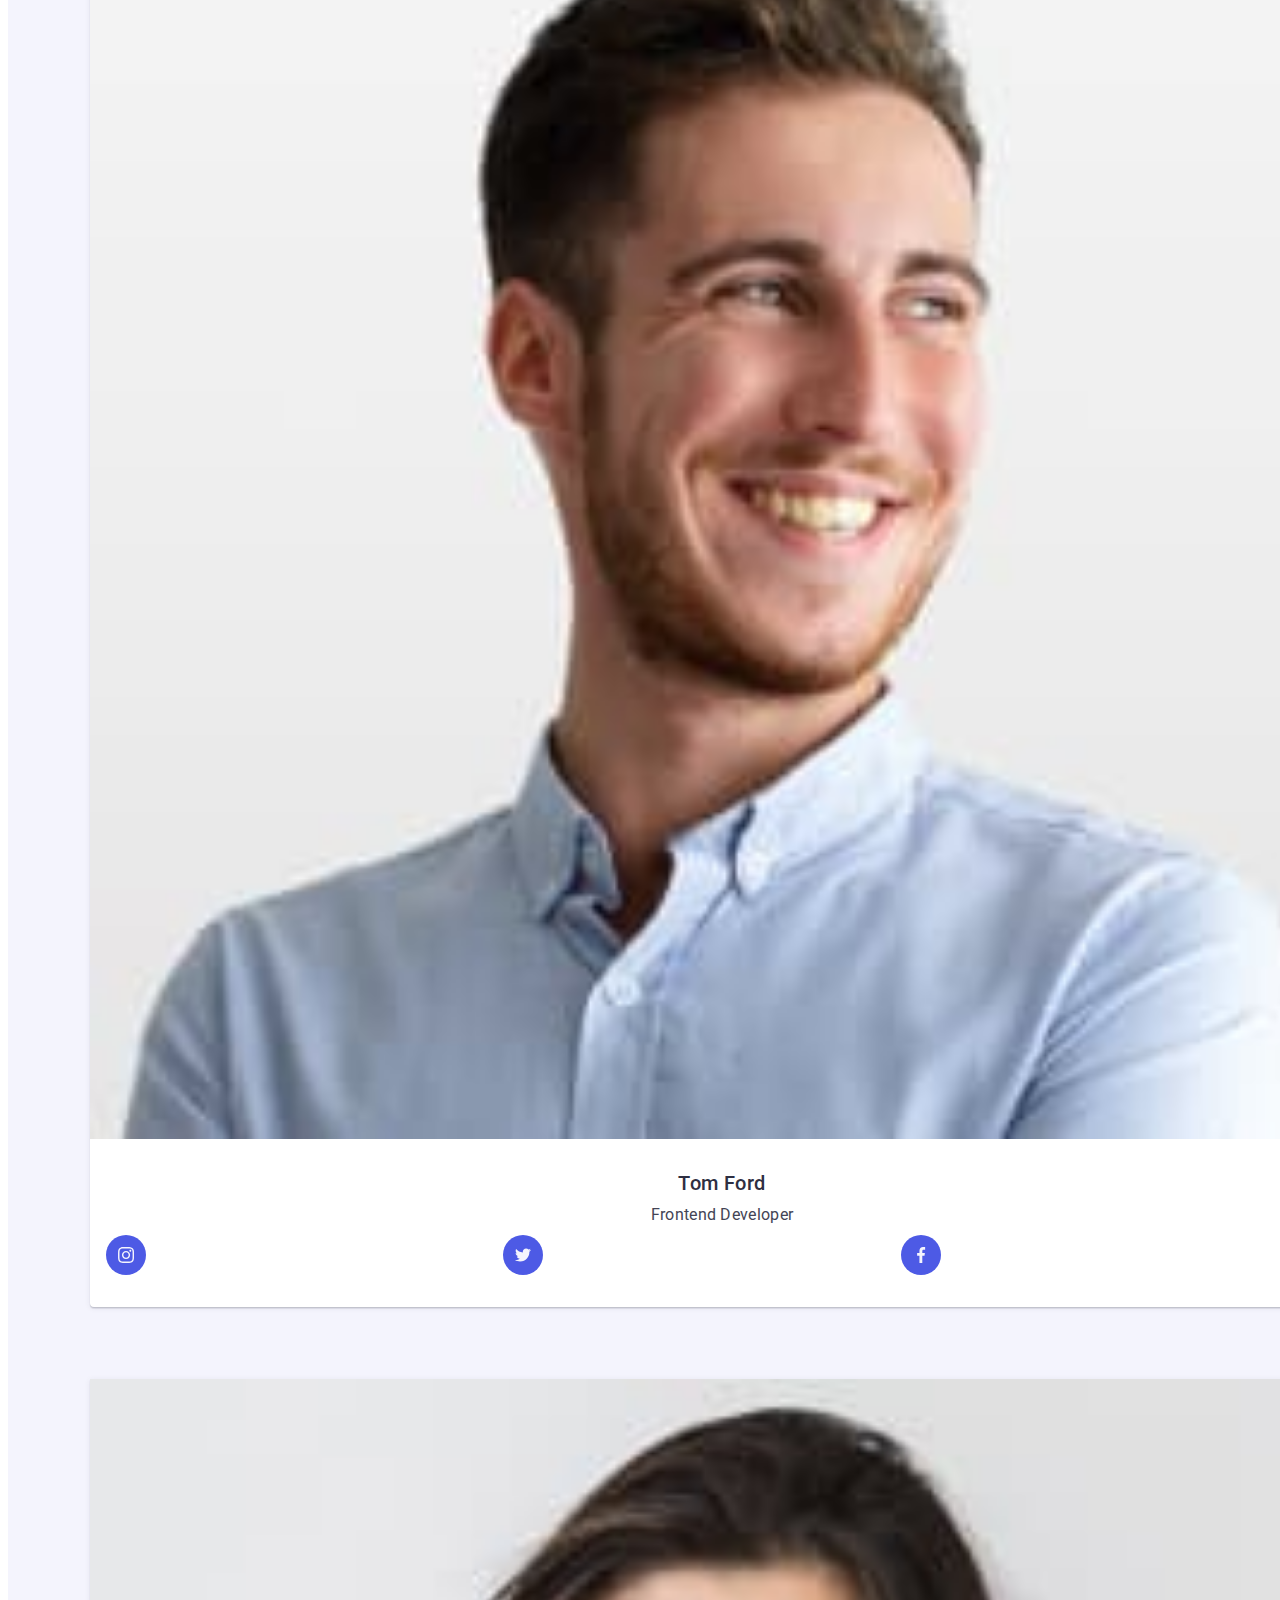
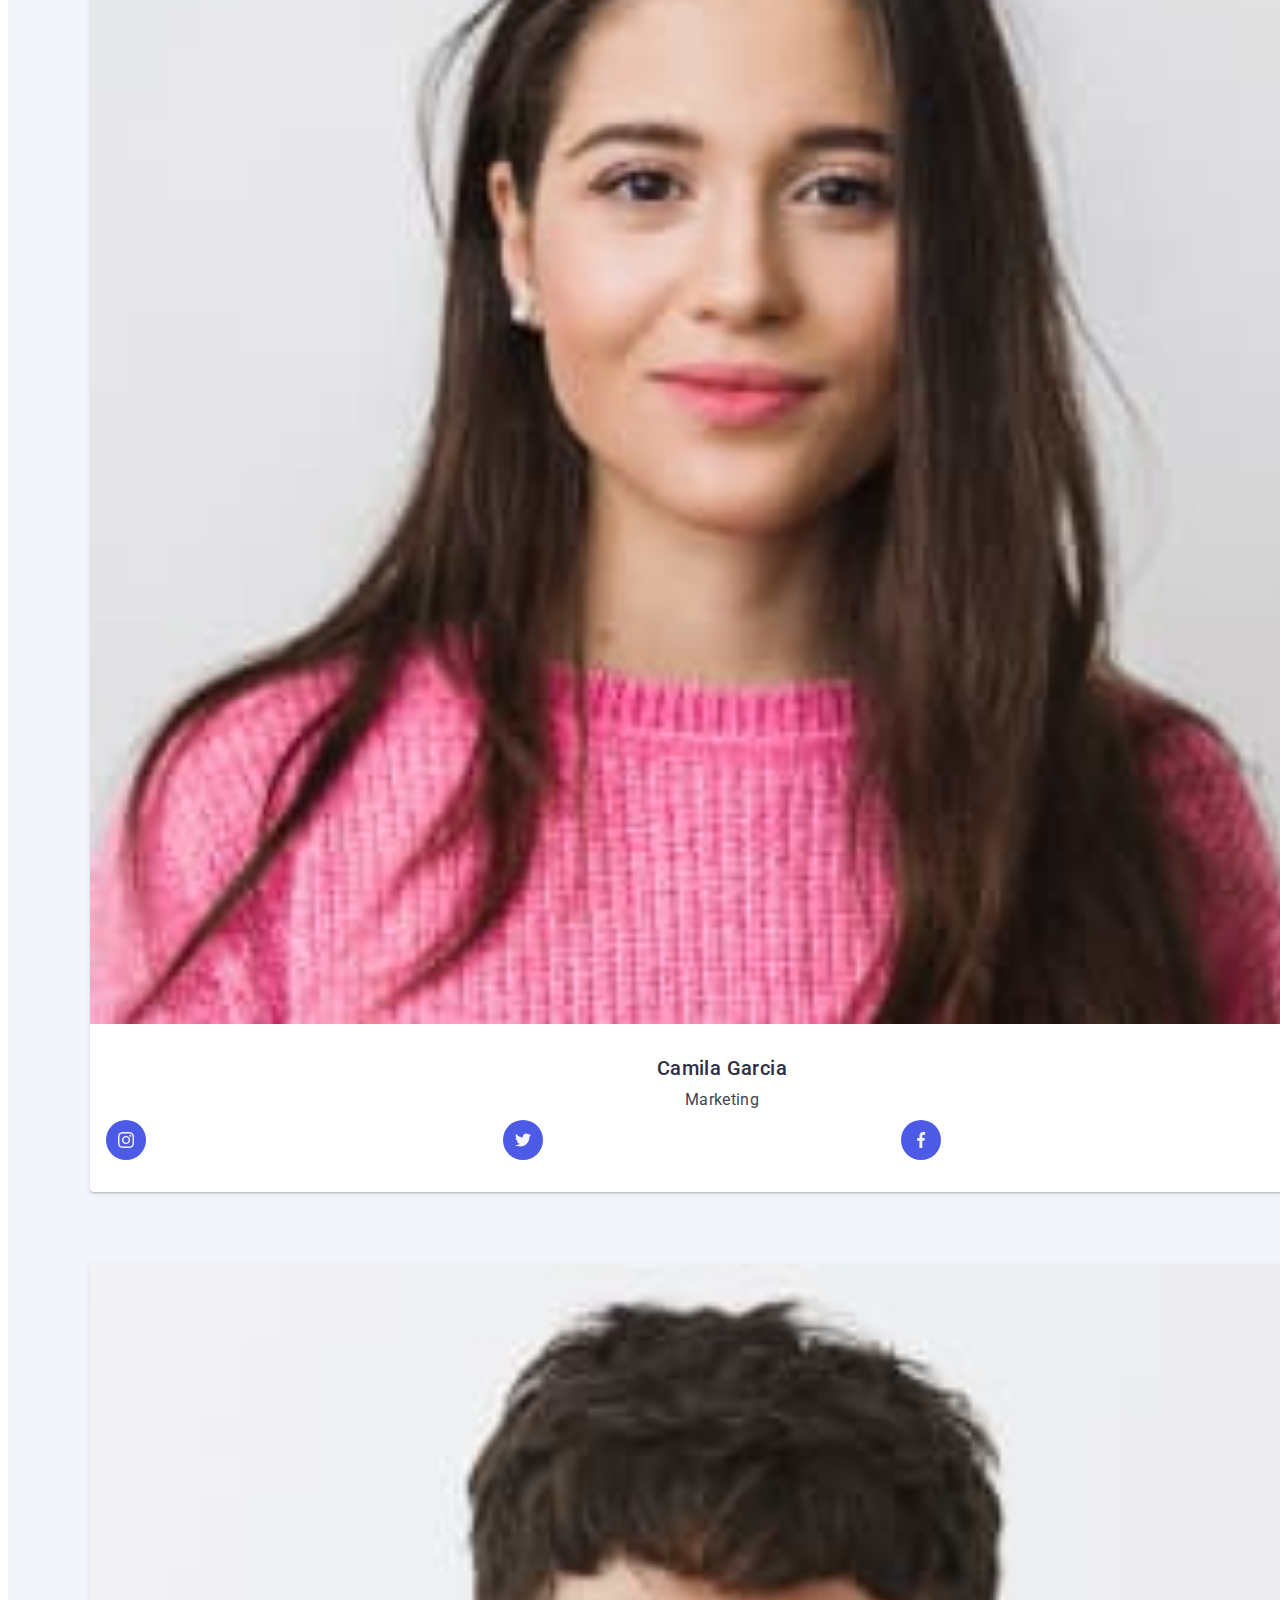
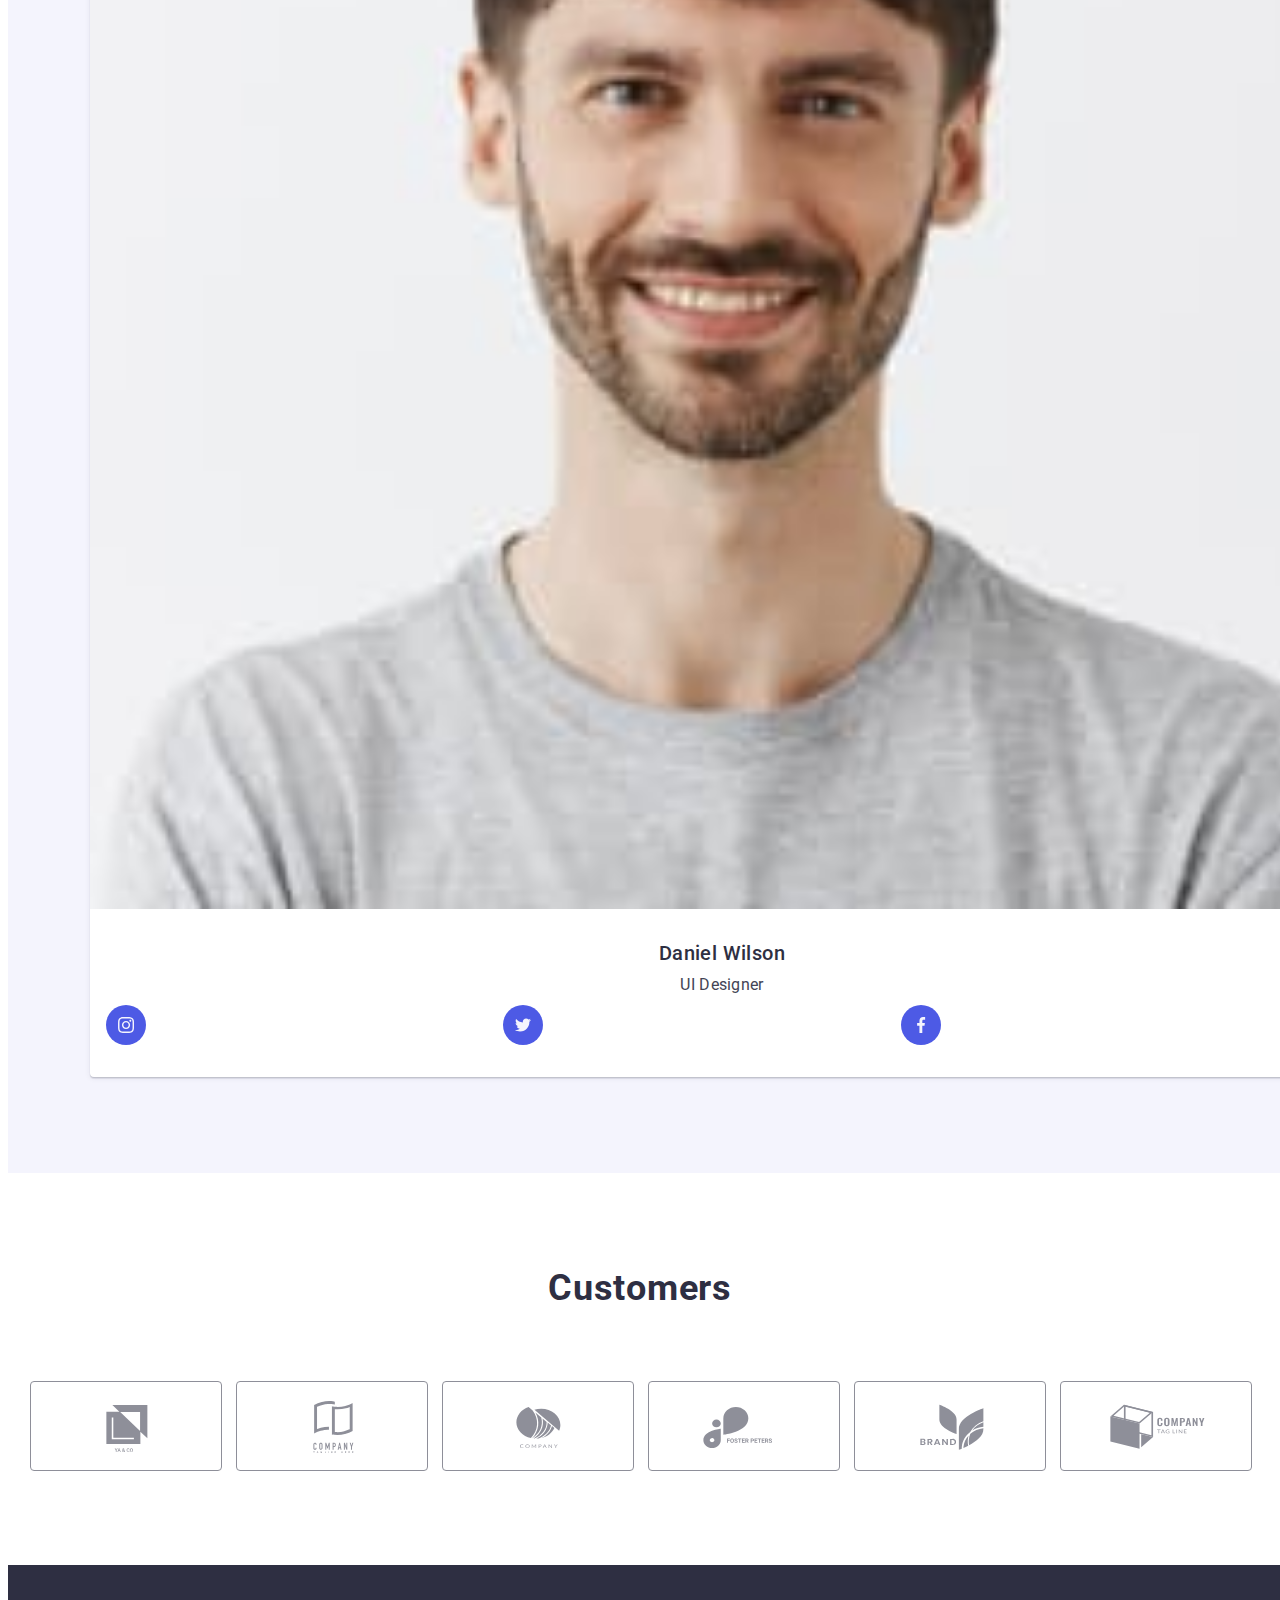
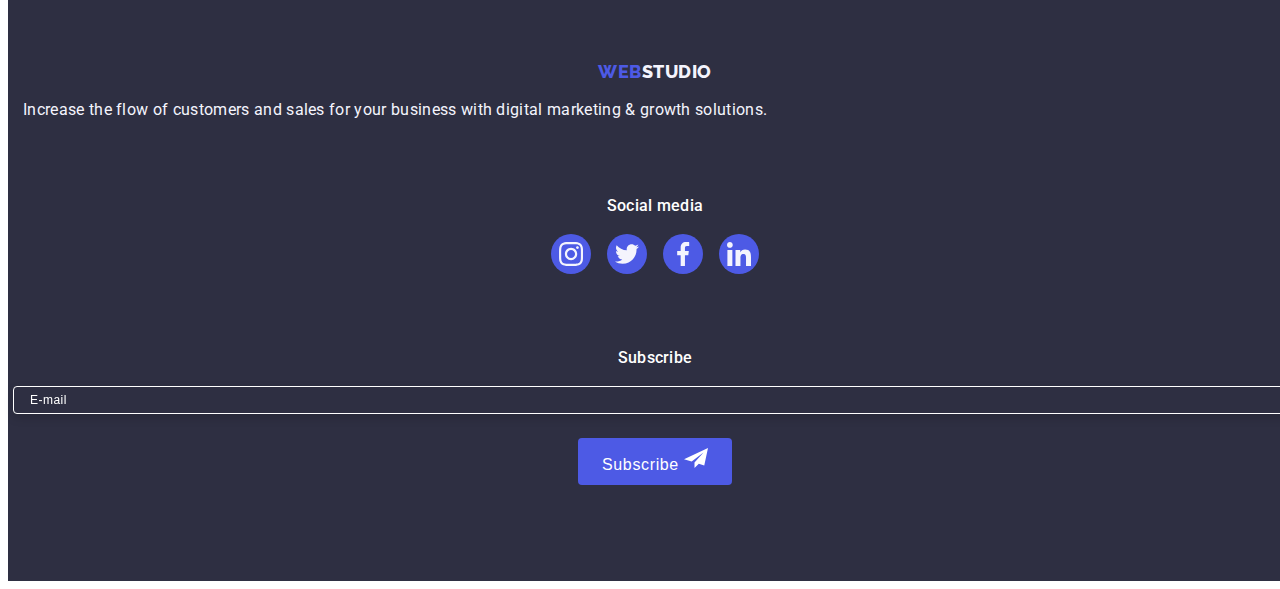
==== commit f57285be: "push" ====
--- a/index.html
+++ b/index.html
@@ -401,7 +401,7 @@
     </main>
 
     <footer class="footer">
-      <div class="container container-footer-top">
+      <!-- <div class="container container-footer-top"> -->
         <div class="container-footer">
           <a class="footer-link-logo link" href="./index.html">
             Web<span class="footer-link-logo-second">Studio</span>
@@ -444,7 +444,7 @@
             </li>
           </ul>
         </div>
-        <div class="subscribe-container">
+        <!-- <div class="subscribe-container"> -->
           <p class="subscribe-text">Subscribe</p>
           <form class="subscrib-form">
             <input
--- a/css/styles.css
+++ b/css/styles.css
@@ -392,8 +392,9 @@
 
 .team-soc-list {
   display: flex;
-  justify-content: center;
-  gap: 24px;
+  justify-content: space-between;
+  padding: 0 16px;
+  /* gap: 24px; */
 }
 .team-soc-item {
   width: 40px;
@@ -477,10 +478,11 @@
 /* -----FOOTER----- */
 
 .footer {
+
   margin: 0 auto;
   width: 100%;
   background-color: #2e2f42;
-  padding: 96px 0;
+  padding: 96px 15px;
 }
 .container-footer-top {
   display: flex;
@@ -527,7 +529,7 @@
   line-height: 1.5;
   letter-spacing: 0.02em;
   color: #f4f4fd;
-  width: 264px;
+  /* width: 264px; */
 }
 
 .footer-soc-text {
@@ -585,7 +587,7 @@
 }
 
 .subscribe-container {
-  width: 100%;
+  width: 392px;
   display: flex;
   flex-direction: column;
   align-items: center;
@@ -595,6 +597,8 @@
   /* min-width: 453px; */
 }
 .subscribe-text {
+  display: flex;
+  justify-content: center;
   font-weight: 500;
   font-size: 16px;
   line-height: 1.5;
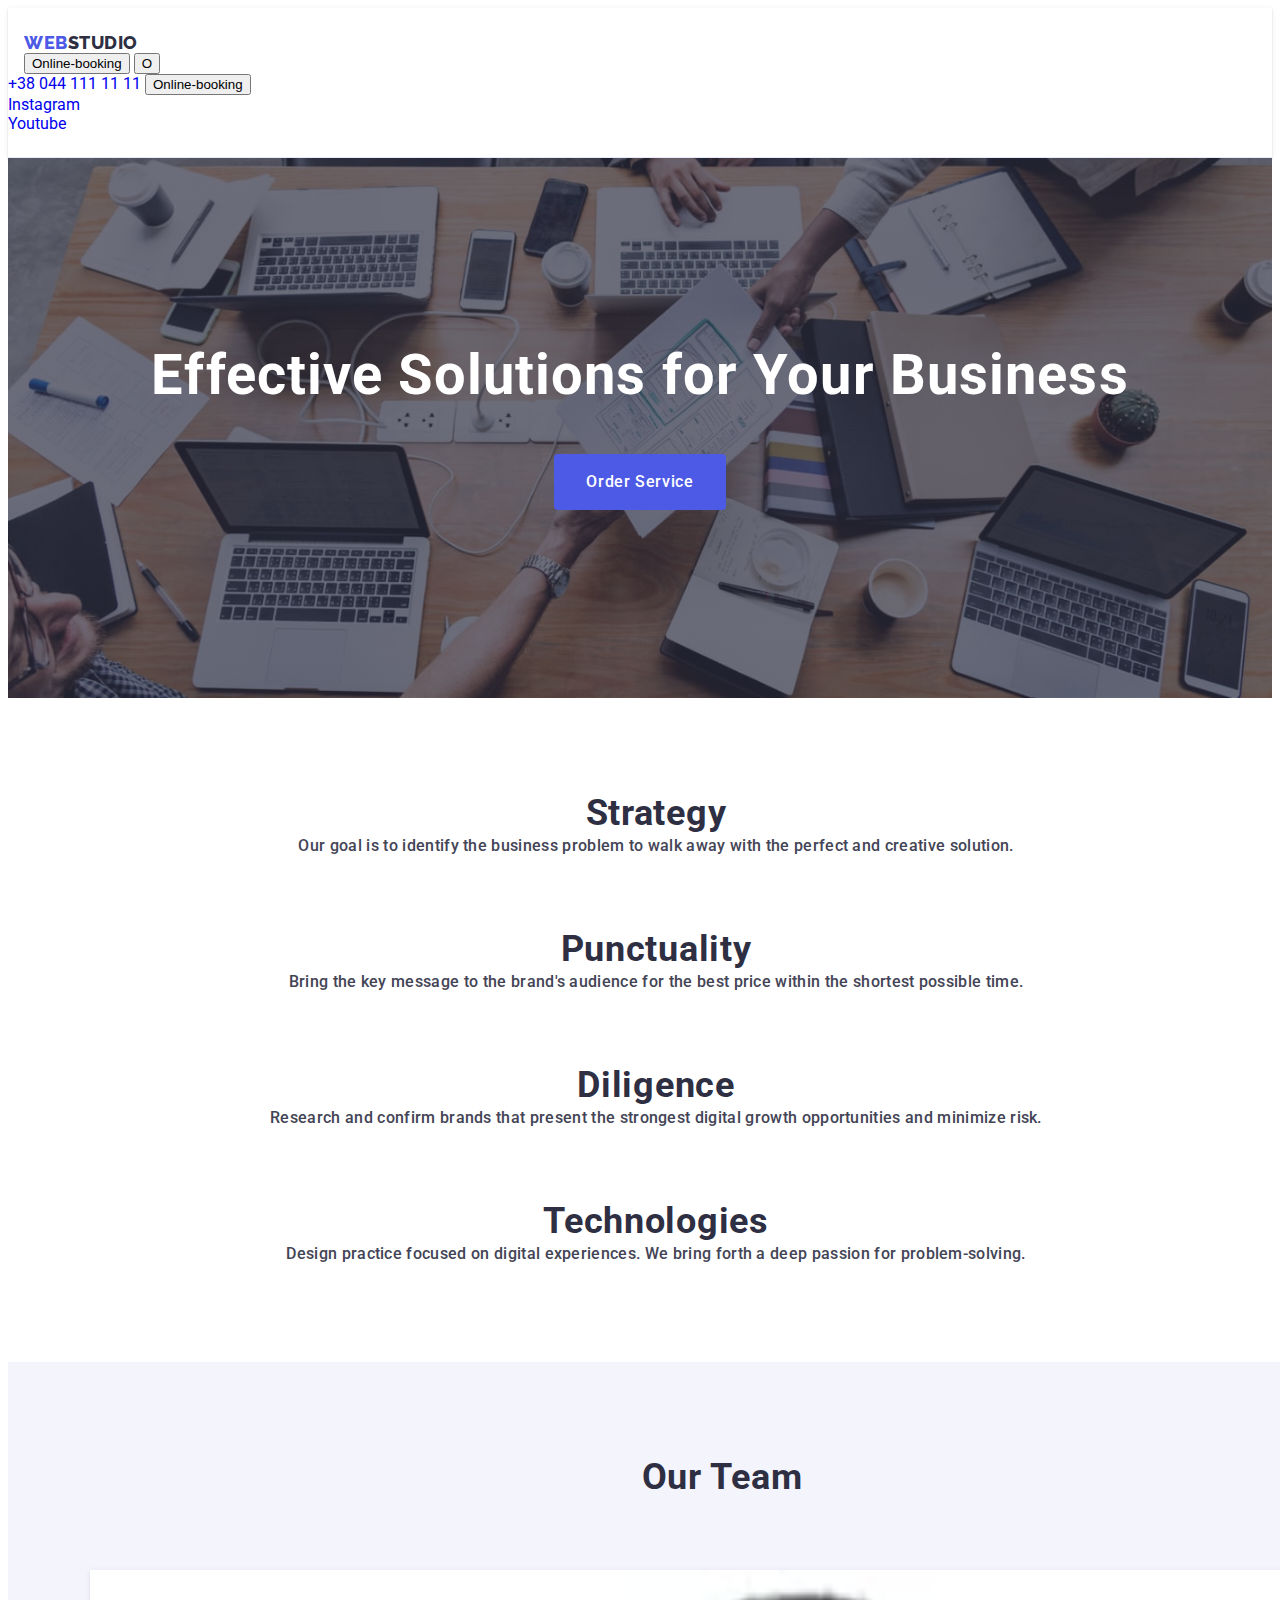
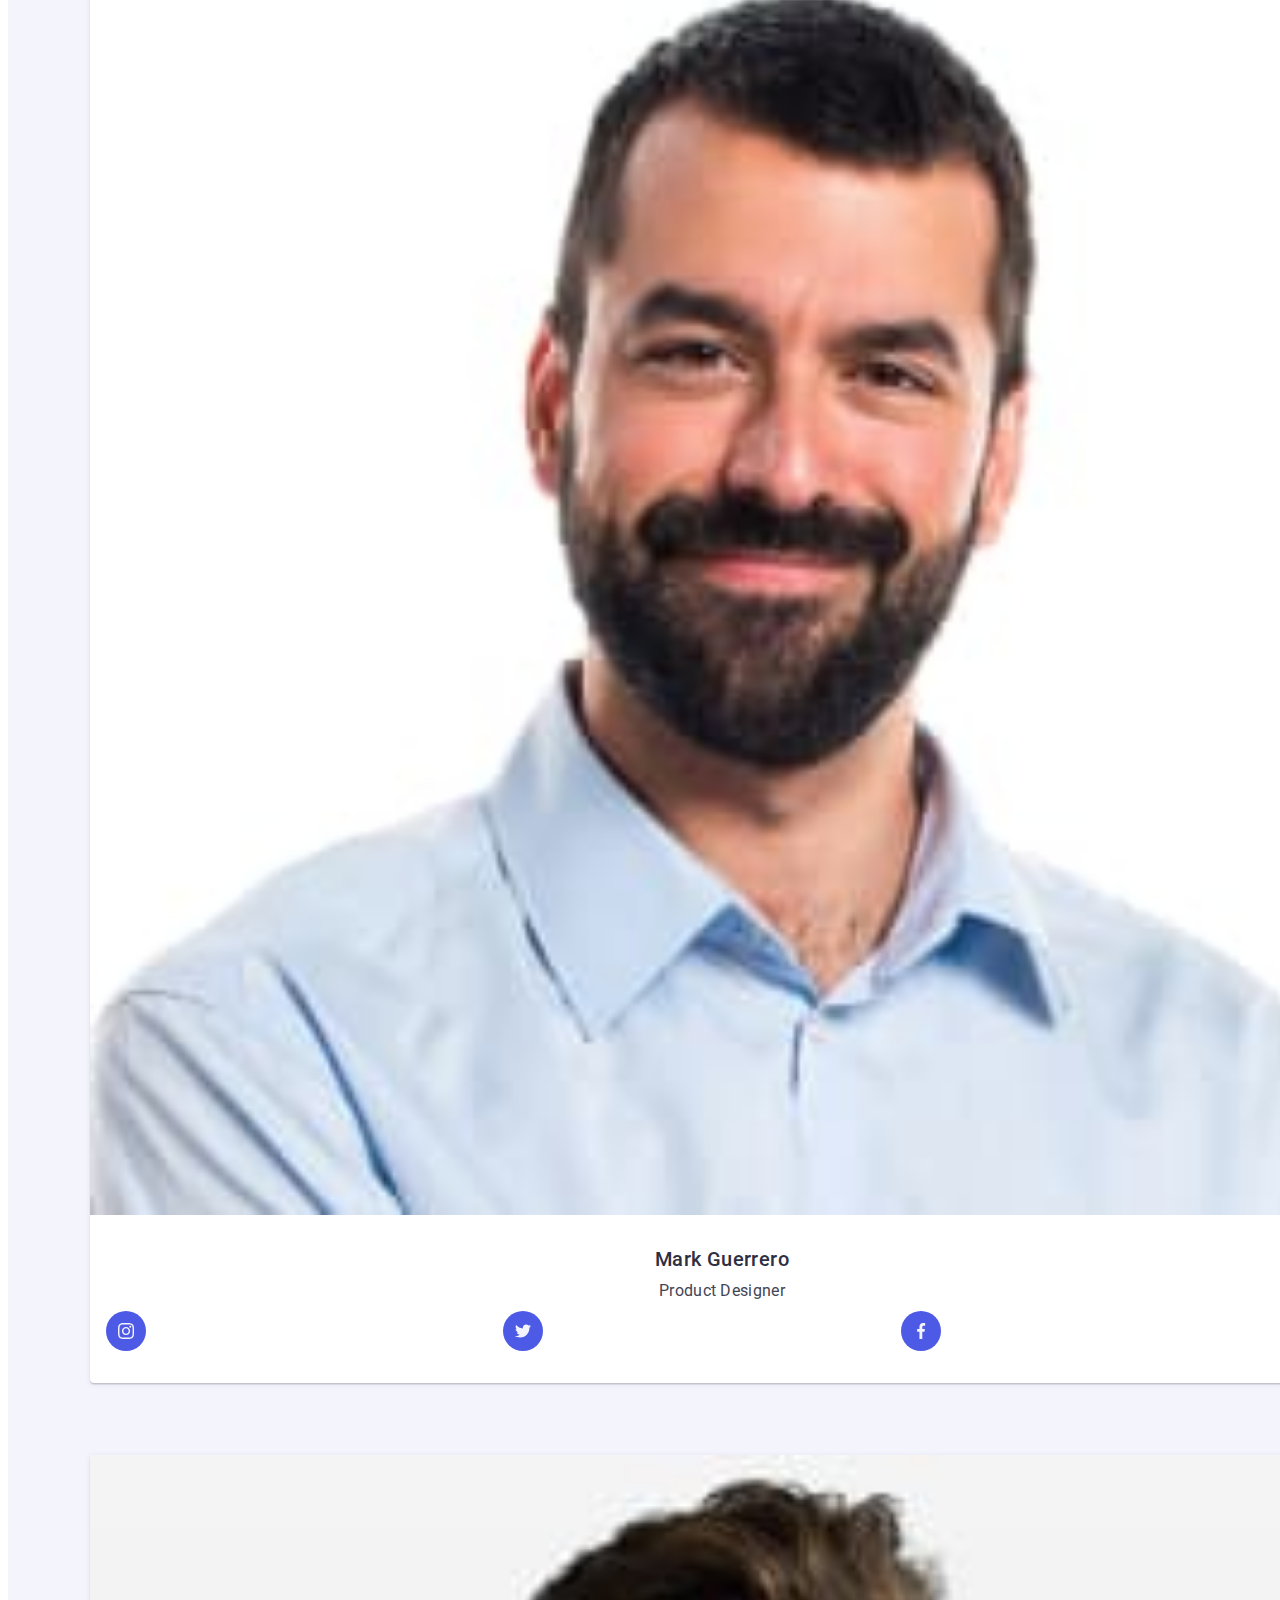
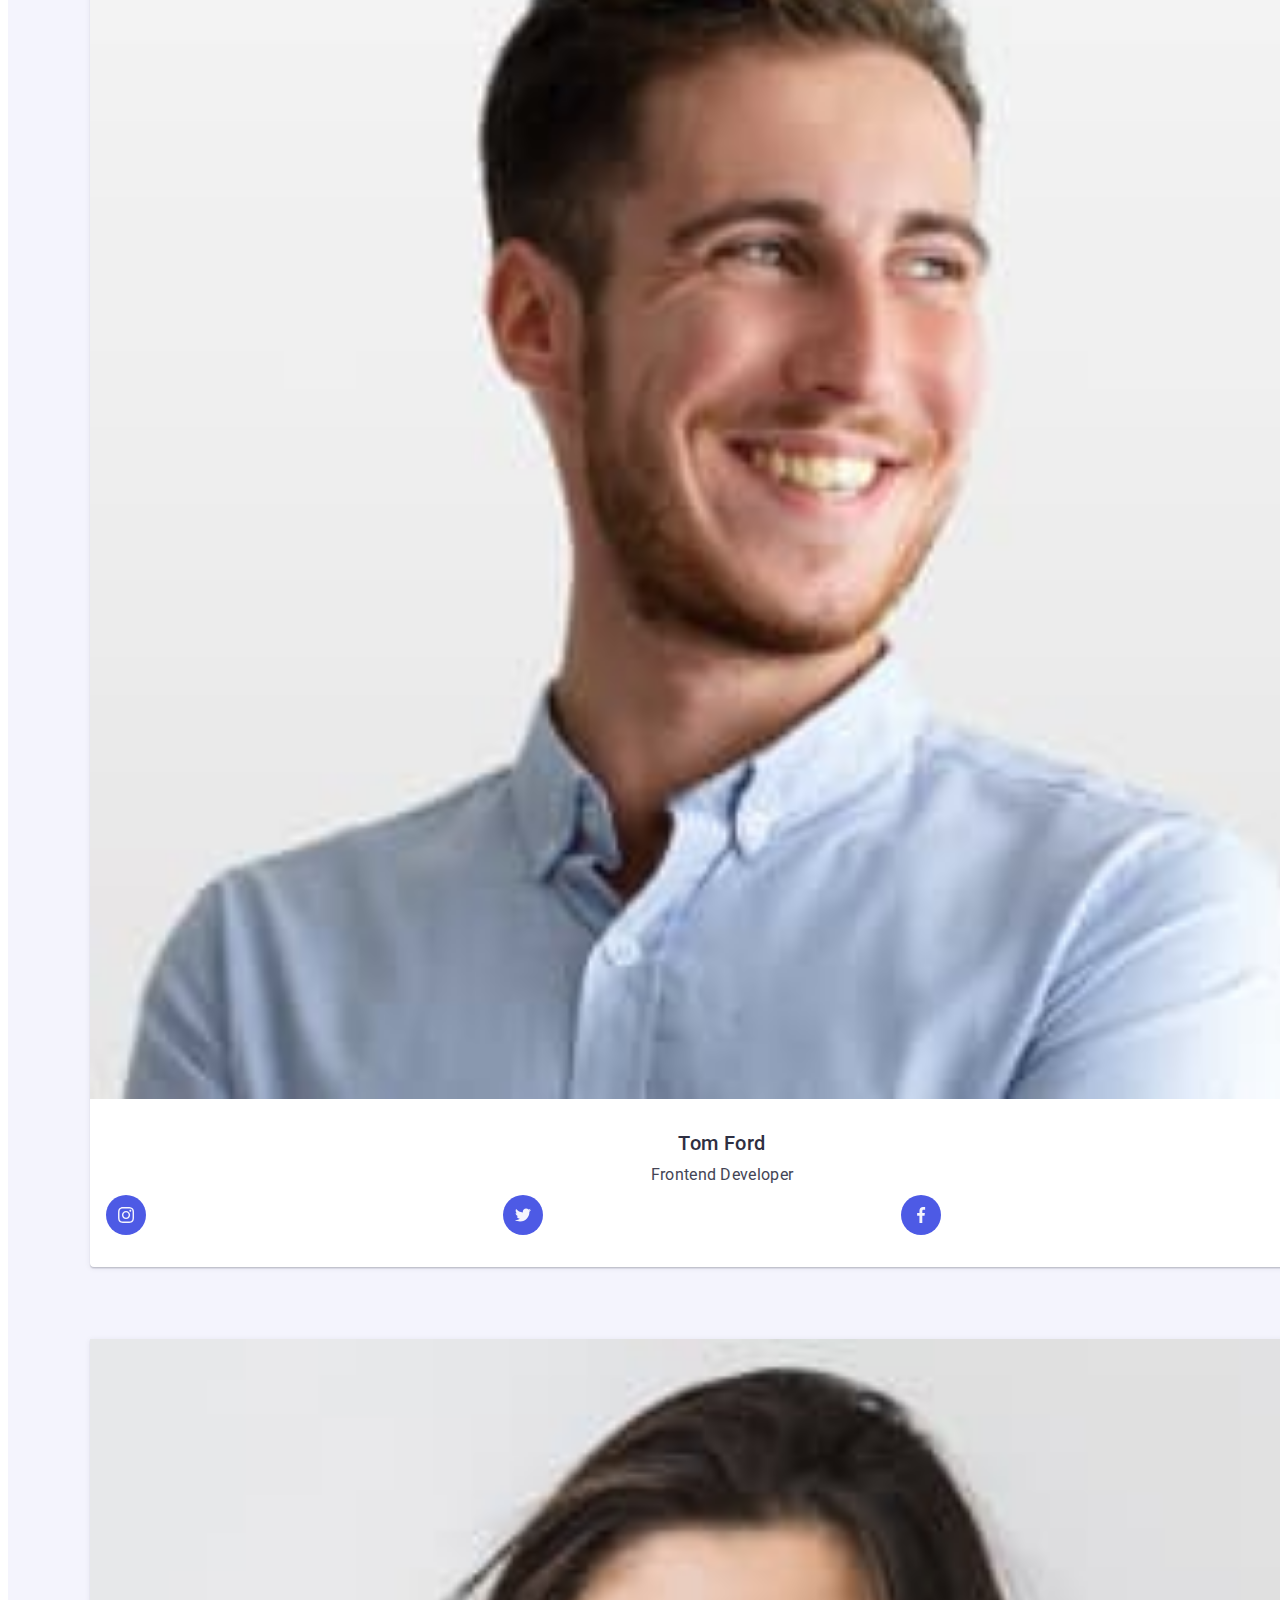
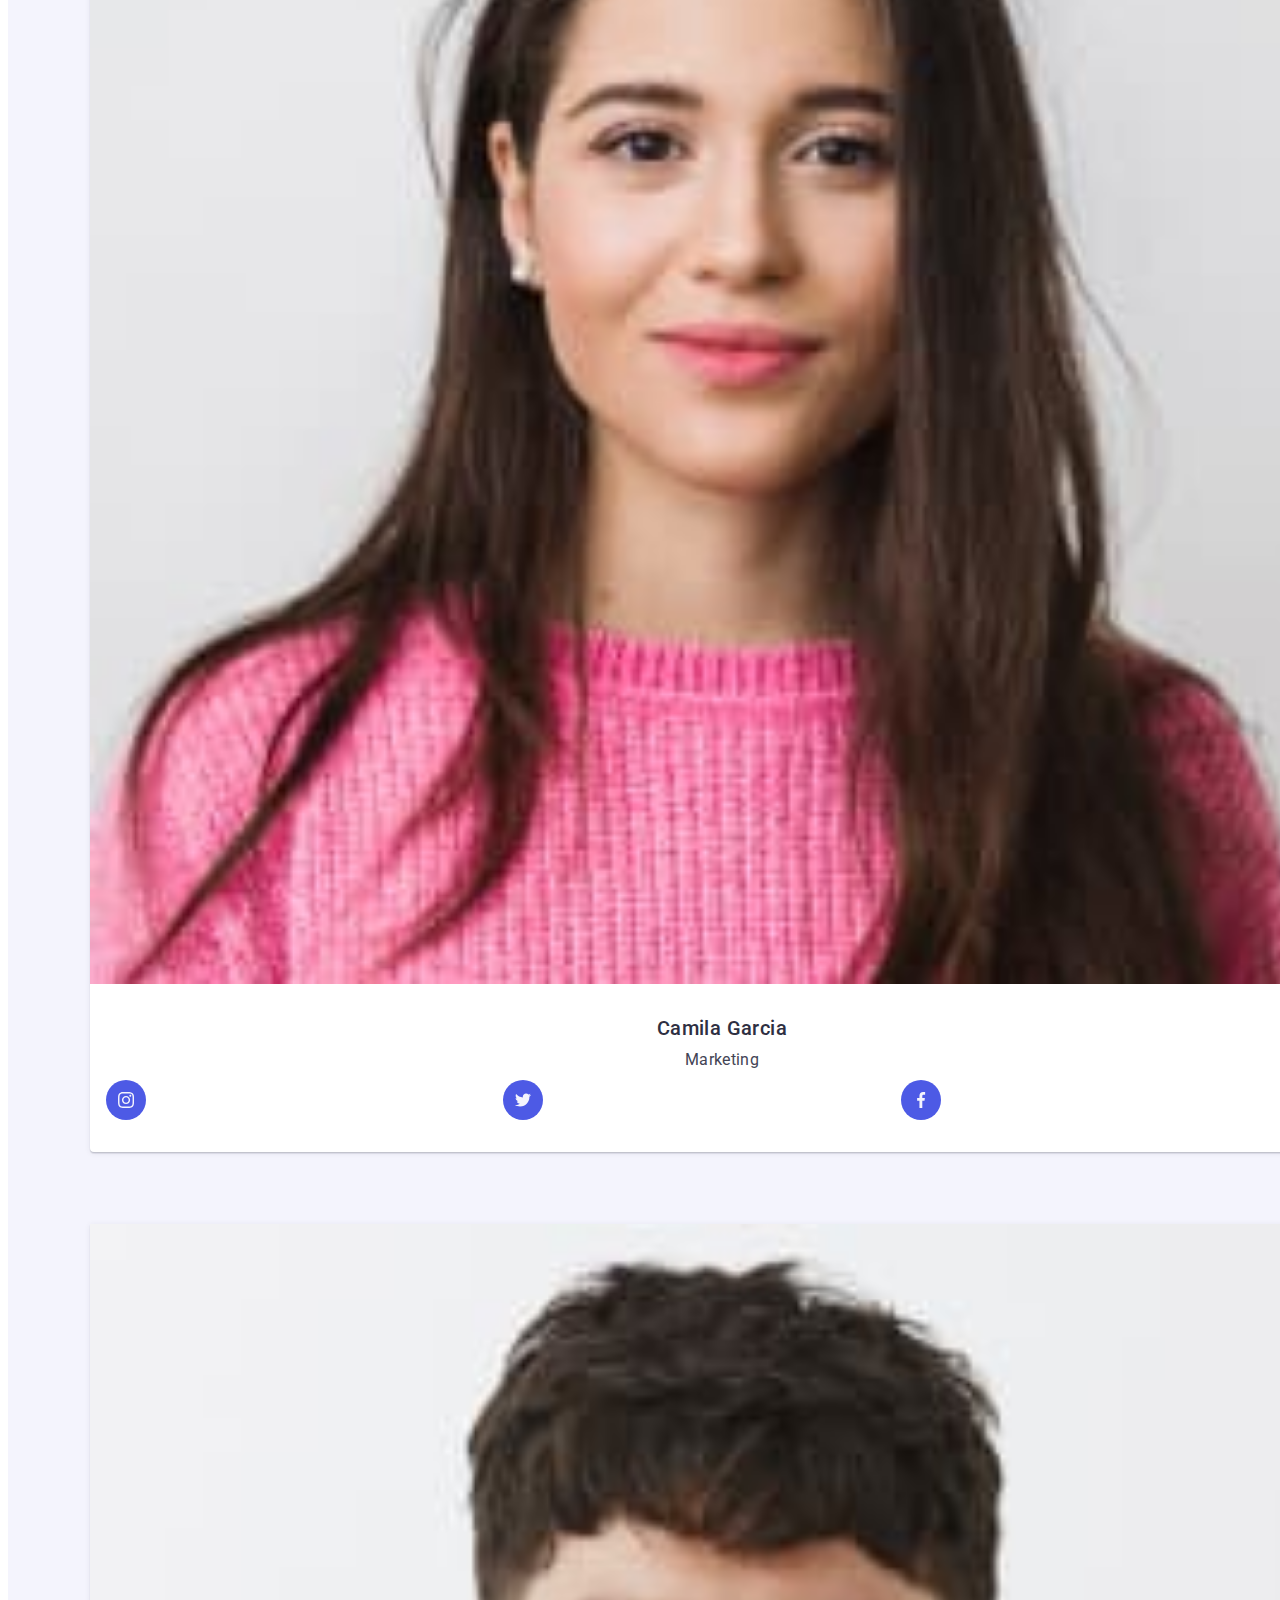
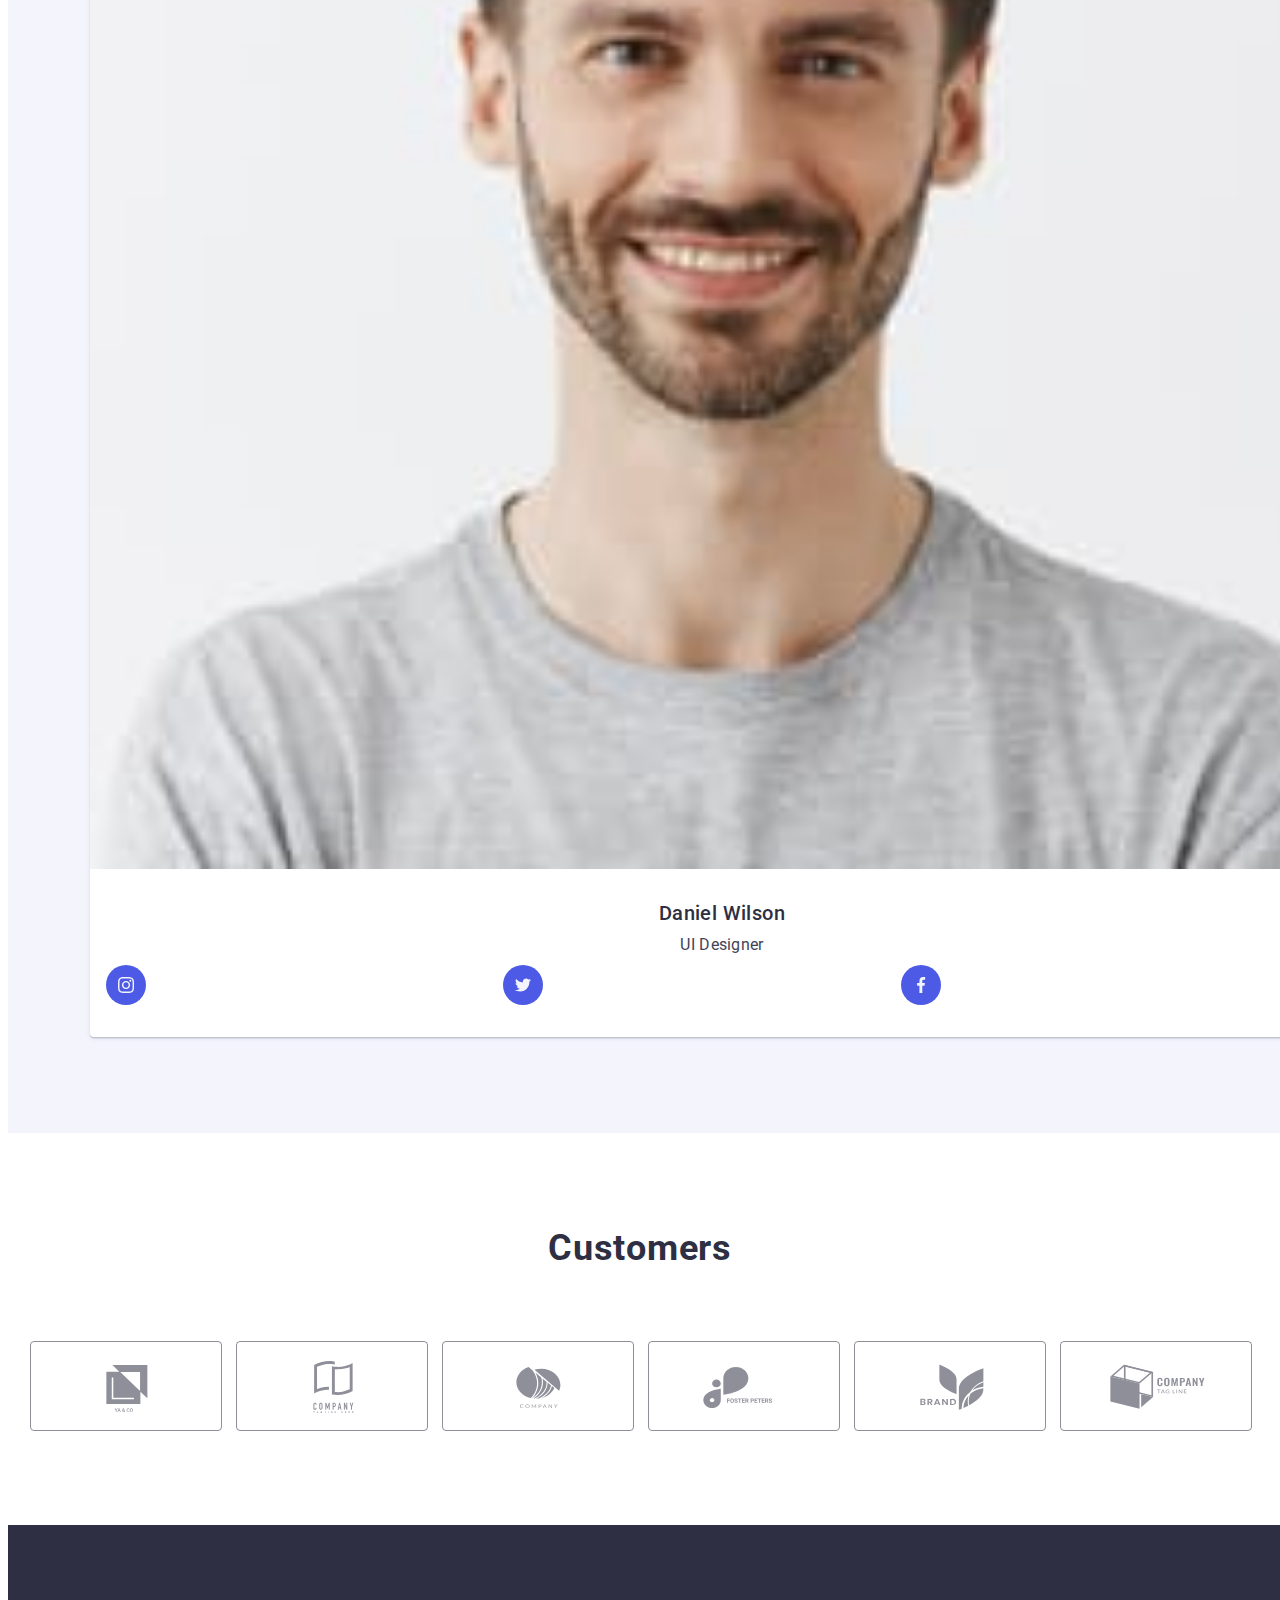
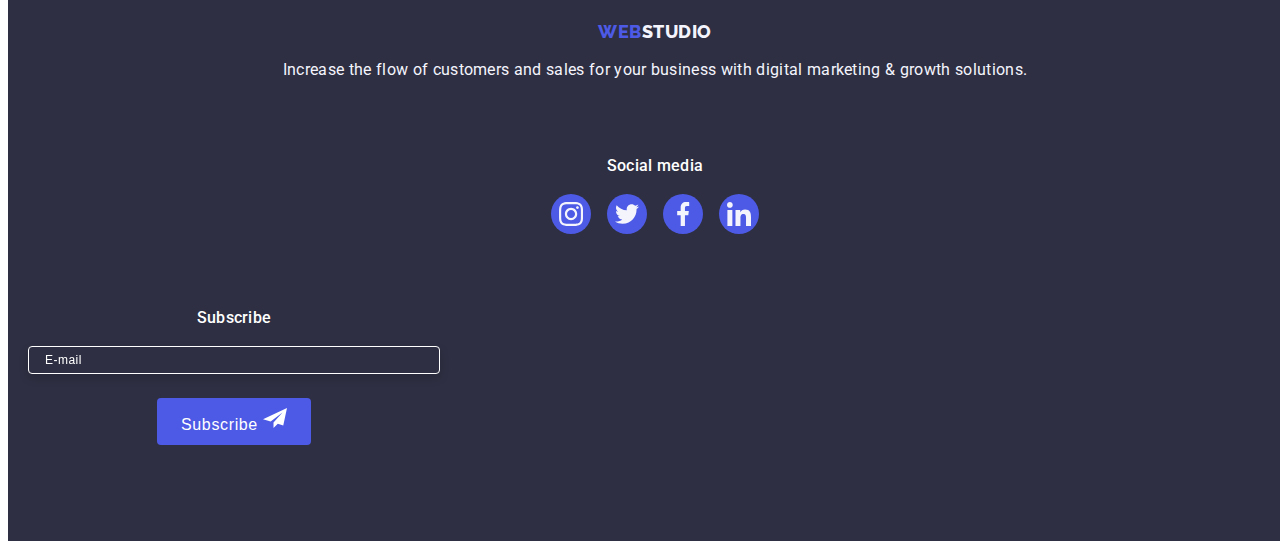
==== commit ddeec7e6: "push" ====
--- a/index.html
+++ b/index.html
@@ -27,7 +27,68 @@
           <a class="header-link-logo link" href="./index.html">
             Web<span class="header-link-logo-second">Studio</span>
           </a>
-          <ul class="header-list list">
+          <!------ MOBMENU ------->
+
+         
+           <button class="header-btn btn" data-modal-open type="submit">
+          Online-booking
+           </button>
+           <button class="menu-open-btn" data-menu-open type="button">O</button>
+      
+          <div class="mob-menu is-hidden" data-menu>
+          <div>
+          <button class="menu-close-btn" data-menu-close type="button">
+            X
+          </button>
+          
+            <ul class="mob-menu-list list">
+              <li class="mob-menu-item list">
+                <a class="mob-menu-link link" href="./index.html">About</a>
+              </li>
+              <li class="mob-menu-item list">
+                <a class="mob-menu-link link" href>Services and prices</a>
+              </li>
+              <li class="mob-menu-item list">
+                <a class="mob-menu-link link" href="#barbers">Barbers</a>
+              </li>
+              <li class="mob-menu-item list">
+                <a class="mob-menu-link link" href>Contacts</a>
+              </li>
+            </ul>
+          </nav>
+           </div>
+           <div>
+          <a class="mob-menu-phone link" href="tel:+380441111111"
+            >+38 044 111 11 11</a
+          >
+          <button class="mob-menu-btn btn" data-modal-open type="submit">
+            Online-booking
+          </button>
+          <ul class="mob-soc-list list">
+            <li class="mob-soc-item">
+              <a
+                class="mob-soc-link link"
+                href="#"
+                target="_blank"
+                rel="noopener noreferrer nofollow"
+                >Instagram</a
+              >
+            </li>
+            <li class="mob-soc-item">
+              <a
+                class="mob-soc-link link"
+                href="#"
+                target="_blank"
+                rel="noopener noreferrer nofollow"
+                >Youtube</a
+              >
+            </li>
+          </ul>
+        </div>
+      </div>
+    </header>
+    <!-- <ul class="header-list list">
+
             <li class="header-item">
               <a class="header-link link curent" href="./index.html">Studio</a>
             </li>
@@ -54,9 +115,7 @@
               >
             </li>
           </ul>
-        </address>
-      </div>
-    </header>
+        </address> -->
 
     <main>
       <section class="hero">
@@ -402,67 +461,67 @@
 
     <footer class="footer">
       <!-- <div class="container container-footer-top"> -->
-        <div class="container-footer">
-          <a class="footer-link-logo link" href="./index.html">
-            Web<span class="footer-link-logo-second">Studio</span>
-          </a>
-          <p class="footer-text">
-            Increase the flow of customers and sales for your business with
-            digital marketing & growth solutions.
-          </p>
-        </div>
-        <div class="container-social">
-          <p class="footer-soc-text">Social media</p>
-          <ul class="footer-soc-lisl list">
-            <li class="footer-soc-item">
-              <a href="" class="footer-soc-link link">
-                <svg class="footer-soc-icon" width="24" height="24">
-                  <use href="./images/symbol-defs.svg#icon-instagram"></use>
-                </svg>
-              </a>
-            </li>
-            <li class="footer-soc-item">
-              <a href="" class="footer-soc-link link">
-                <svg class="footer-soc-icon" width="24" height="24">
-                  <use href="./images/symbol-defs.svg#icon-twitter"></use>
-                </svg>
-              </a>
-            </li>
-            <li class="footer-soc-item">
-              <a href="" class="footer-soc-link link">
-                <svg class="footer-soc-icon" width="24" height="24">
-                  <use href="./images/symbol-defs.svg#icon-facebook"></use>
-                </svg>
-              </a>
-            </li>
-            <li class="footer-soc-item">
-              <a href="" class="footer-soc-link link">
-                <svg class="footer-soc-icon" width="24" height="24">
-                  <use href="./images/symbol-defs.svg#icon-linkedin"></use>
-                </svg>
-              </a>
-            </li>
-          </ul>
-        </div>
-        <!-- <div class="subscribe-container"> -->
-          <p class="subscribe-text">Subscribe</p>
-          <form class="subscrib-form">
-            <input
-              type="email"
-              name="user-email"
-              class="subscribe-input"
-              placeholder="E-mail"
-            />
-
-            <button type="submit" class="subscribe-btn">
-              Subscribe
-              <svg class="subscribe-icon" width="24px" height="24px">
-                <use href="./images/icons-defs.svg#icon-telegram"></use>
+      <div class="container-footer">
+        <a class="footer-link-logo link" href="./index.html">
+          Web<span class="footer-link-logo-second">Studio</span>
+        </a>
+        <p class="footer-text">
+          Increase the flow of customers and sales for your business with
+          digital marketing & growth solutions.
+        </p>
+      </div>
+      <div class="container-social">
+        <p class="footer-soc-text">Social media</p>
+        <ul class="footer-soc-lisl list">
+          <li class="footer-soc-item">
+            <a href="" class="footer-soc-link link">
+              <svg class="footer-soc-icon" width="24" height="24">
+                <use href="./images/symbol-defs.svg#icon-instagram"></use>
               </svg>
-            </button>
-          </form>
-        </div>
+            </a>
+          </li>
+          <li class="footer-soc-item">
+            <a href="" class="footer-soc-link link">
+              <svg class="footer-soc-icon" width="24" height="24">
+                <use href="./images/symbol-defs.svg#icon-twitter"></use>
+              </svg>
+            </a>
+          </li>
+          <li class="footer-soc-item">
+            <a href="" class="footer-soc-link link">
+              <svg class="footer-soc-icon" width="24" height="24">
+                <use href="./images/symbol-defs.svg#icon-facebook"></use>
+              </svg>
+            </a>
+          </li>
+          <li class="footer-soc-item">
+            <a href="" class="footer-soc-link link">
+              <svg class="footer-soc-icon" width="24" height="24">
+                <use href="./images/symbol-defs.svg#icon-linkedin"></use>
+              </svg>
+            </a>
+          </li>
+        </ul>
       </div>
+      <div class="subscribe-container">
+        <p class="subscribe-text">Subscribe</p>
+        <form class="subscrib-form">
+          <input
+            type="email"
+            name="user-email"
+            class="subscribe-input"
+            placeholder="E-mail"
+          />
+
+          <button type="submit" class="subscribe-btn">
+            Subscribe
+            <svg class="subscribe-icon" width="24px" height="24px">
+              <use href="./images/icons-defs.svg#icon-telegram"></use>
+            </svg>
+          </button>
+        </form>
+      </div>
+      <!-- </div> -->
     </footer>
     <div class="backdrop is-hidden" data-modal>
       <div class="modal">
--- a/css/styles.css
+++ b/css/styles.css
@@ -79,14 +79,18 @@
 }
 
 .header-container {
-  /* display: flex; */
-  align-items: center;
+  display: flex;
+  align-items: center;
+  justify-content: space-between;
 }
 
 .header-navigation {
   /* display: flex; */
   align-items: center;
+  justify-content: space-between;
   margin-right: auto;
+  padding-left: 16px;
+  padding-right: 16px;
 }
 
 .header-list {
@@ -106,7 +110,7 @@
   text-transform: uppercase;
   color: #4d5ae5;
   display: flex;
-  margin-right: 76px;
+  /* margin-right: 249px; */
 }
 .header-link-logo-second {
   font-family: "Raleway";
@@ -118,6 +122,37 @@
   letter-spacing: 0.03em;
   text-transform: uppercase;
   color: #2e2f42;
+}
+/* .header-navigation-container {
+  display: flex;
+  justify-content: space-between;
+  align-items: center;
+} */
+.menu-open-btn {
+}
+.mob-menu {
+  position: fixed;
+  top: 0;
+  z-index: 2;
+  width: 100vw;
+  height: 100vh;
+  background-color: #ffffff;
+  padding: 48px 31px 48px 40px;
+  display: flex;
+  flex-direction: column;
+  justify-content: space-between;
+}
+.is-hidden {
+}
+.menu-close-btn {
+}
+.mob-menu-list {
+}
+.list {
+}
+.mob-menu-item {
+}
+.mob-menu-link {
 }
 
 .header-link {
@@ -478,7 +513,6 @@
 /* -----FOOTER----- */
 
 .footer {
-
   margin: 0 auto;
   width: 100%;
   background-color: #2e2f42;
@@ -491,9 +525,14 @@
 }
 
 .container-footer {
+  display: flex;
+  flex-direction: column;
+  justify-content: center;
+  align-items: center;
   background-color: #2e2f42;
-  display: block;
-  padding-right: 0;
+  /* display: block; */
+  padding-right: 80px;
+  padding-left: 80px;
   margin-bottom: 72px;
 }
 .footer-title {
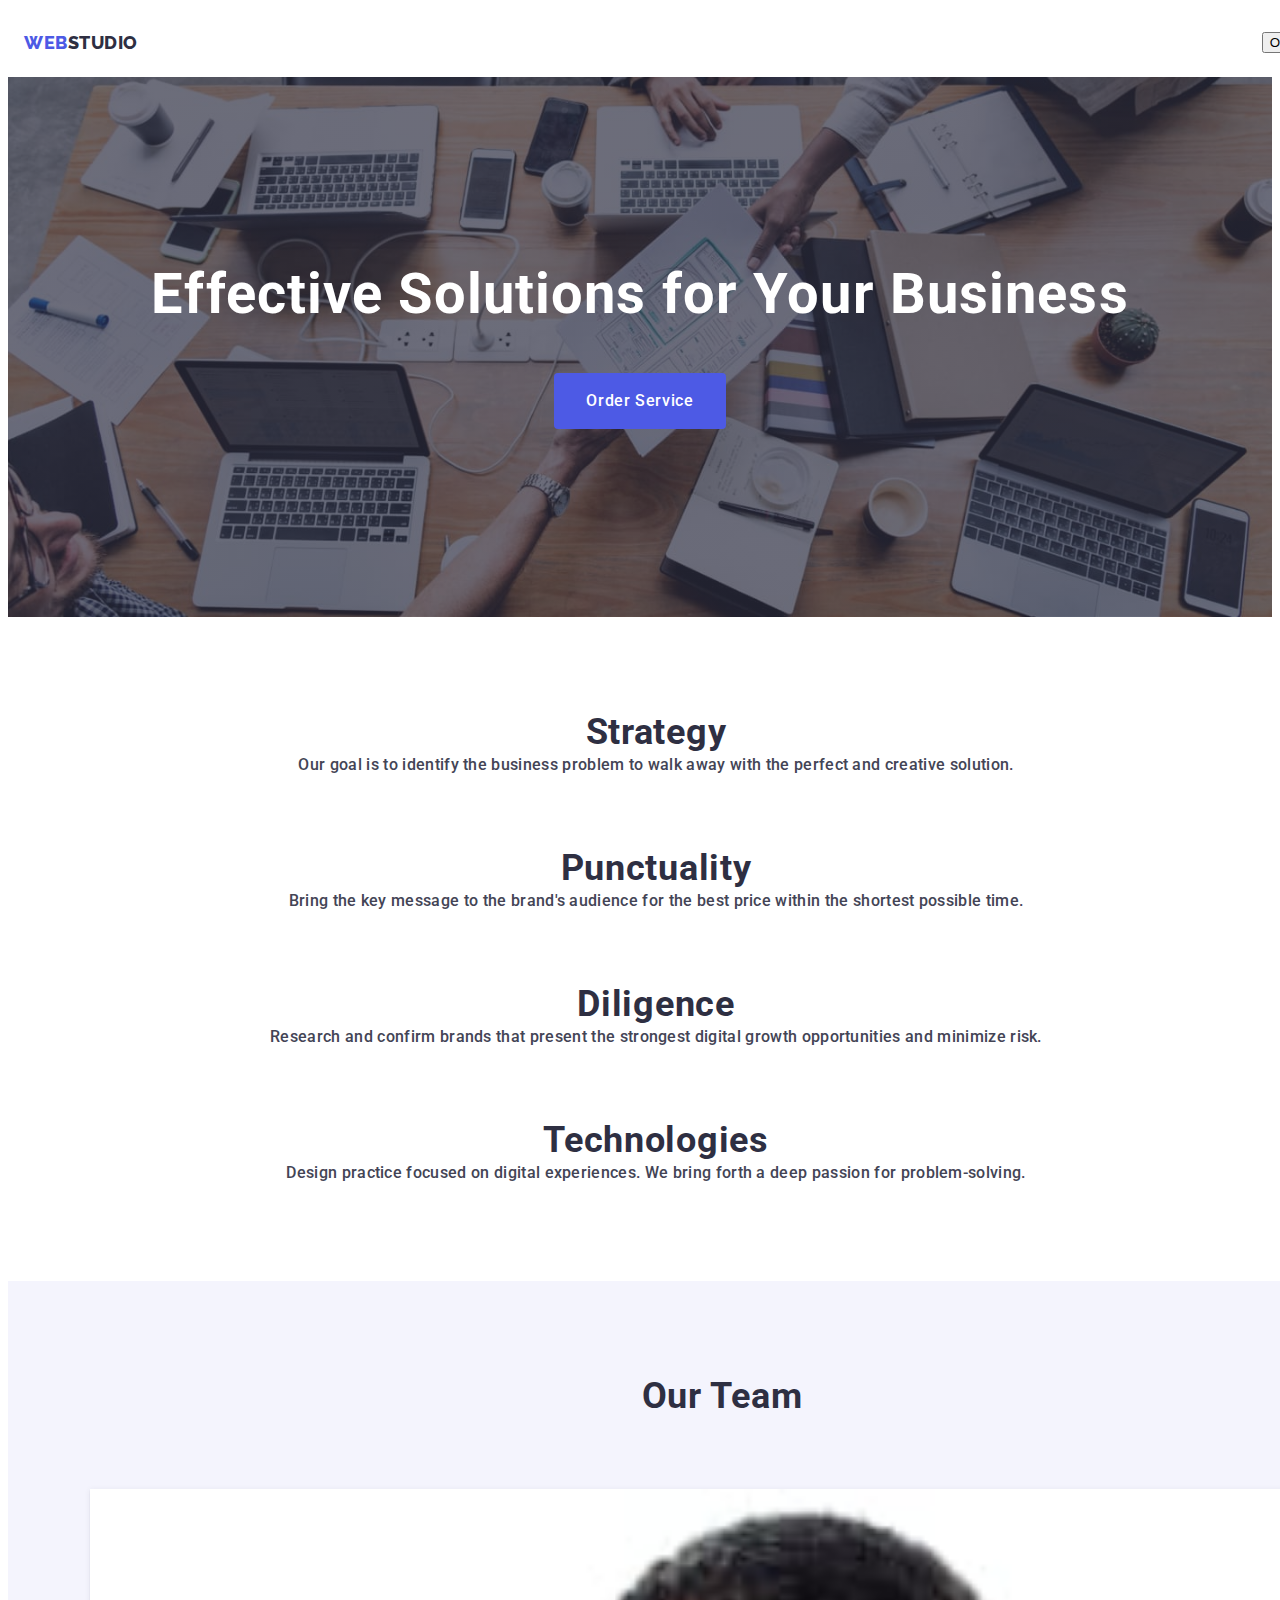
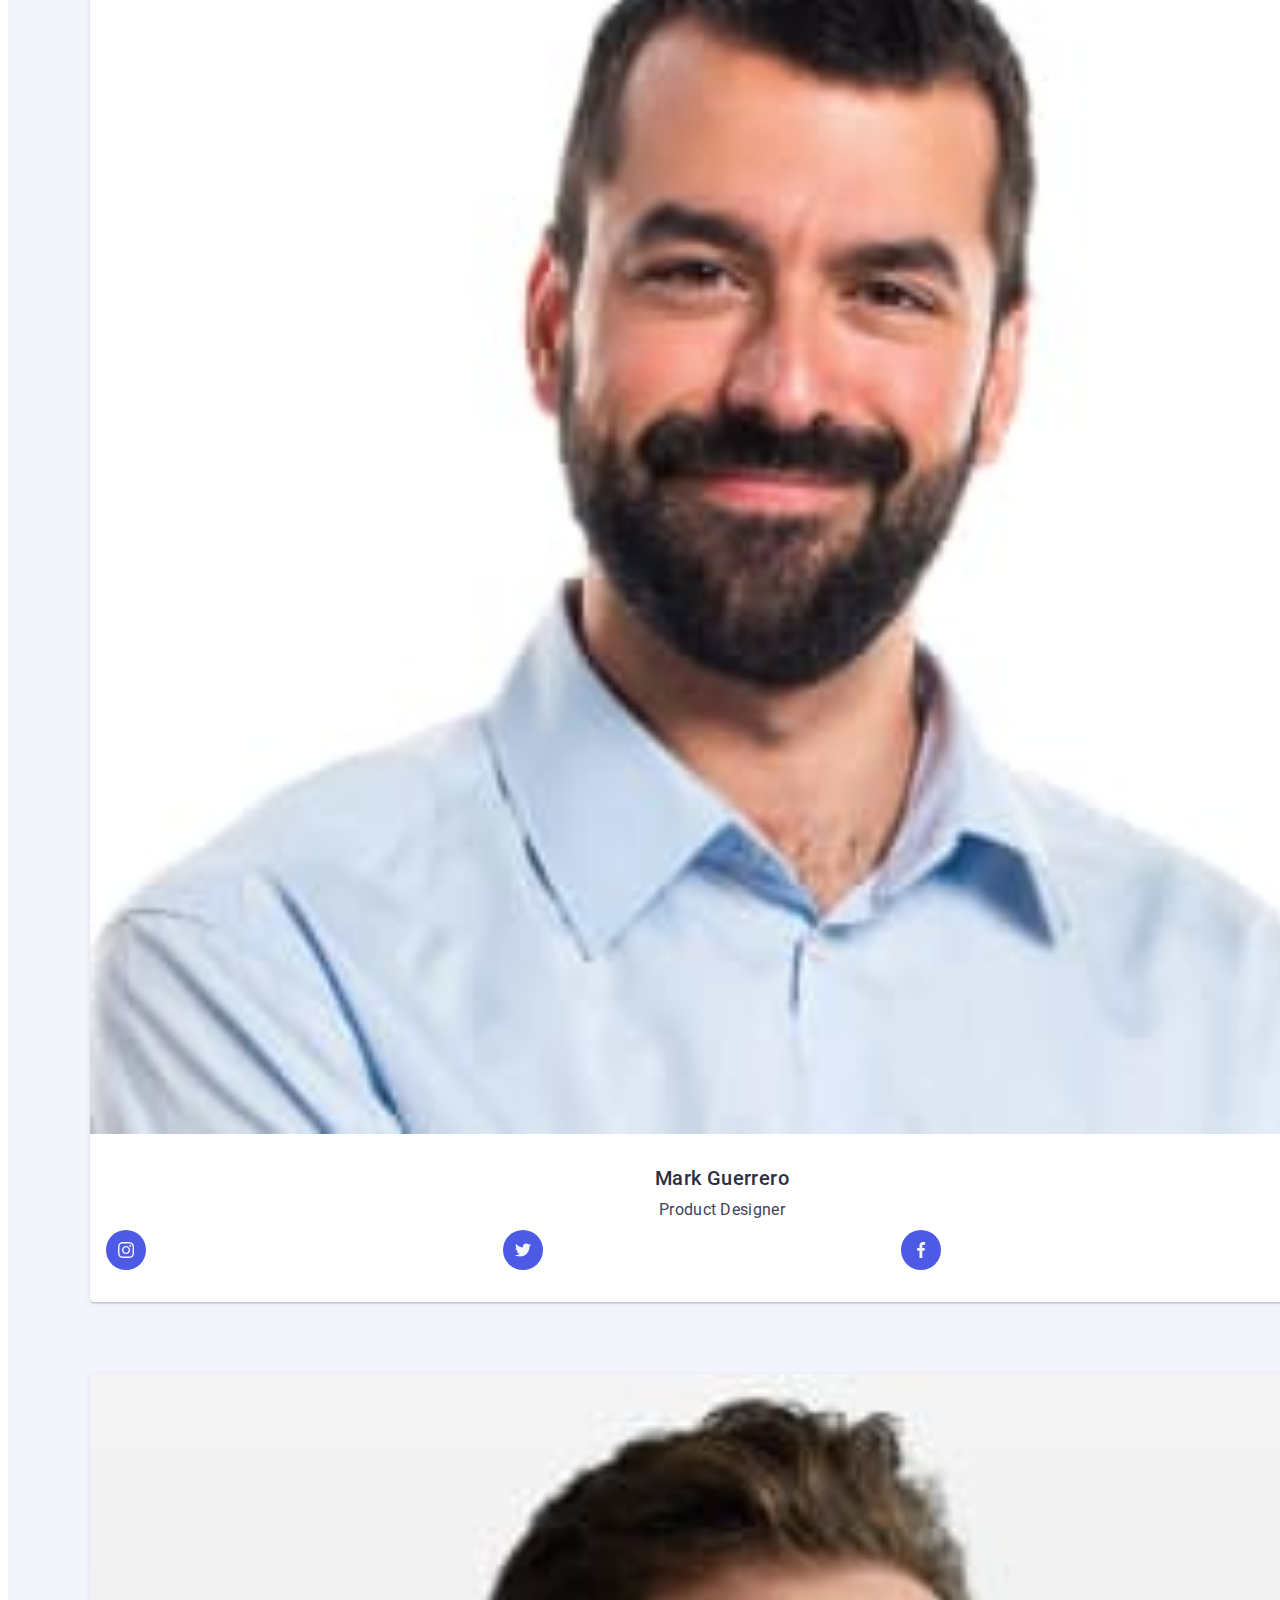
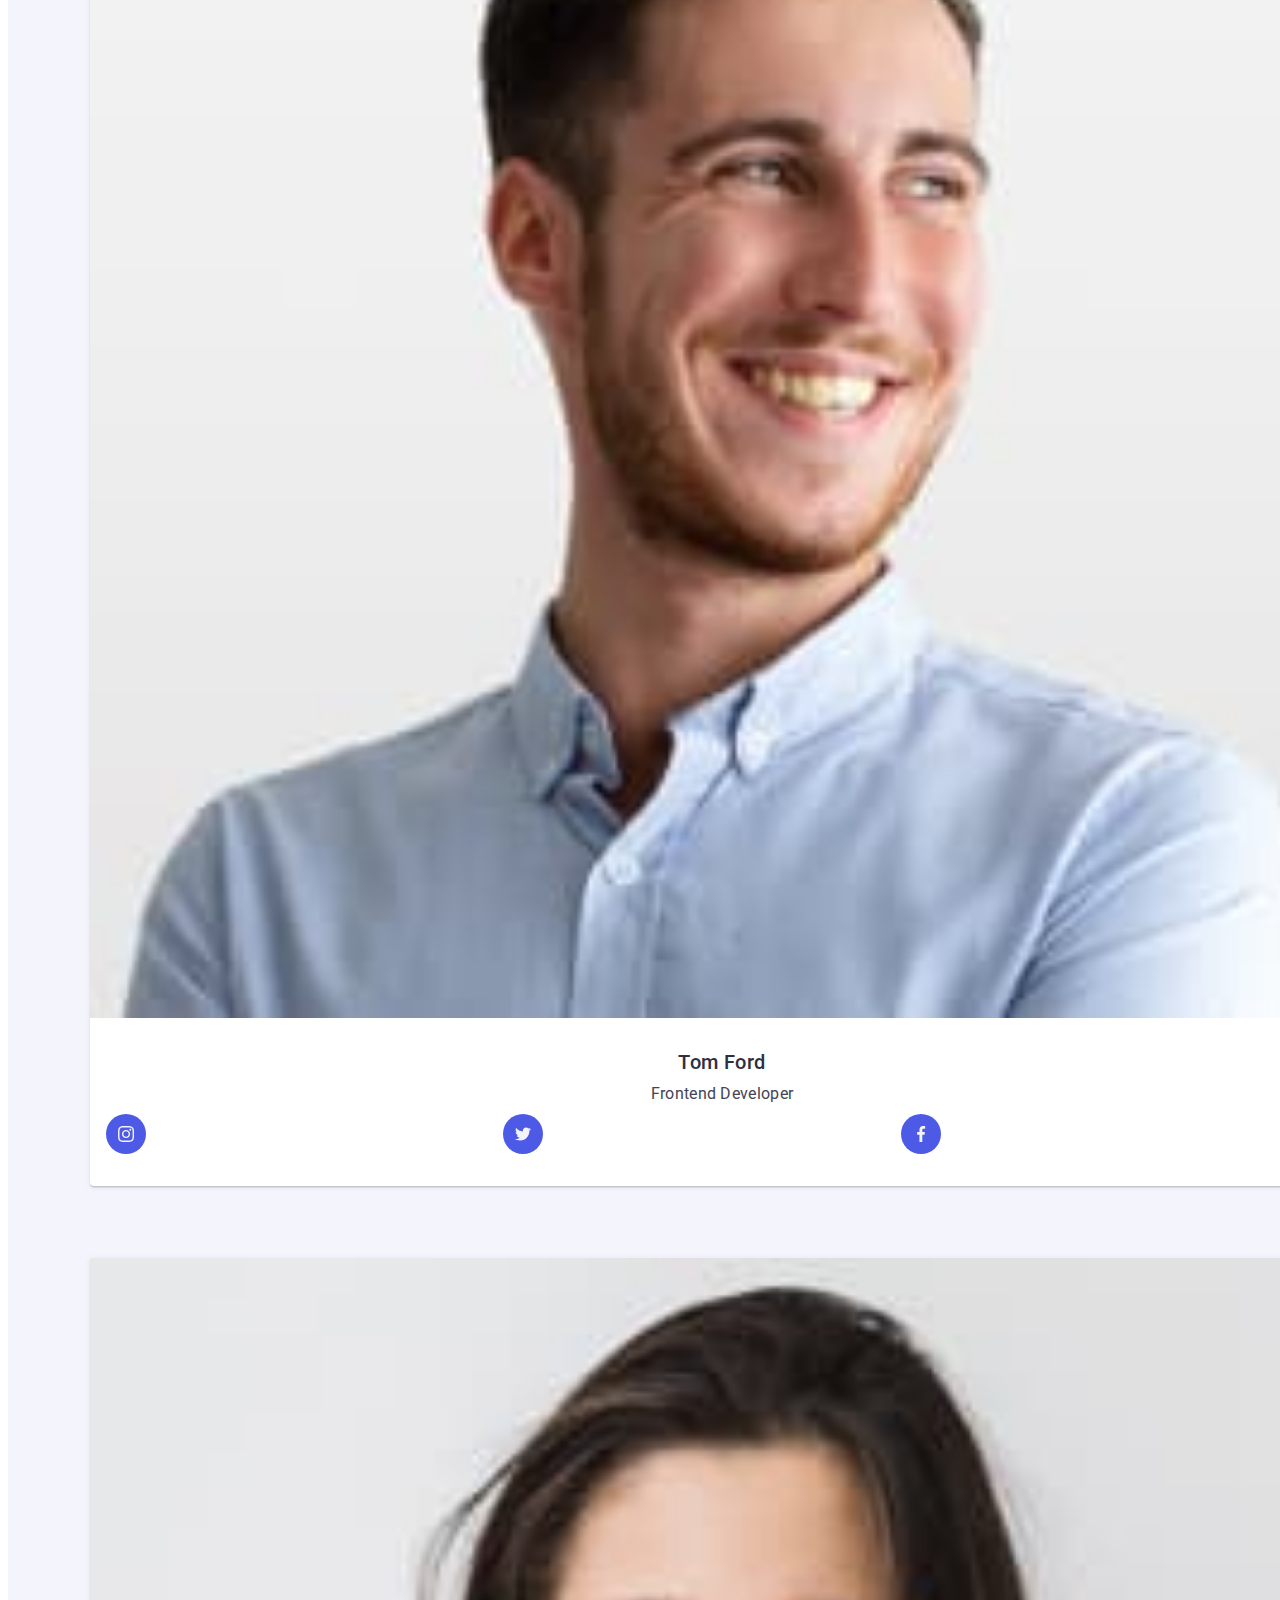
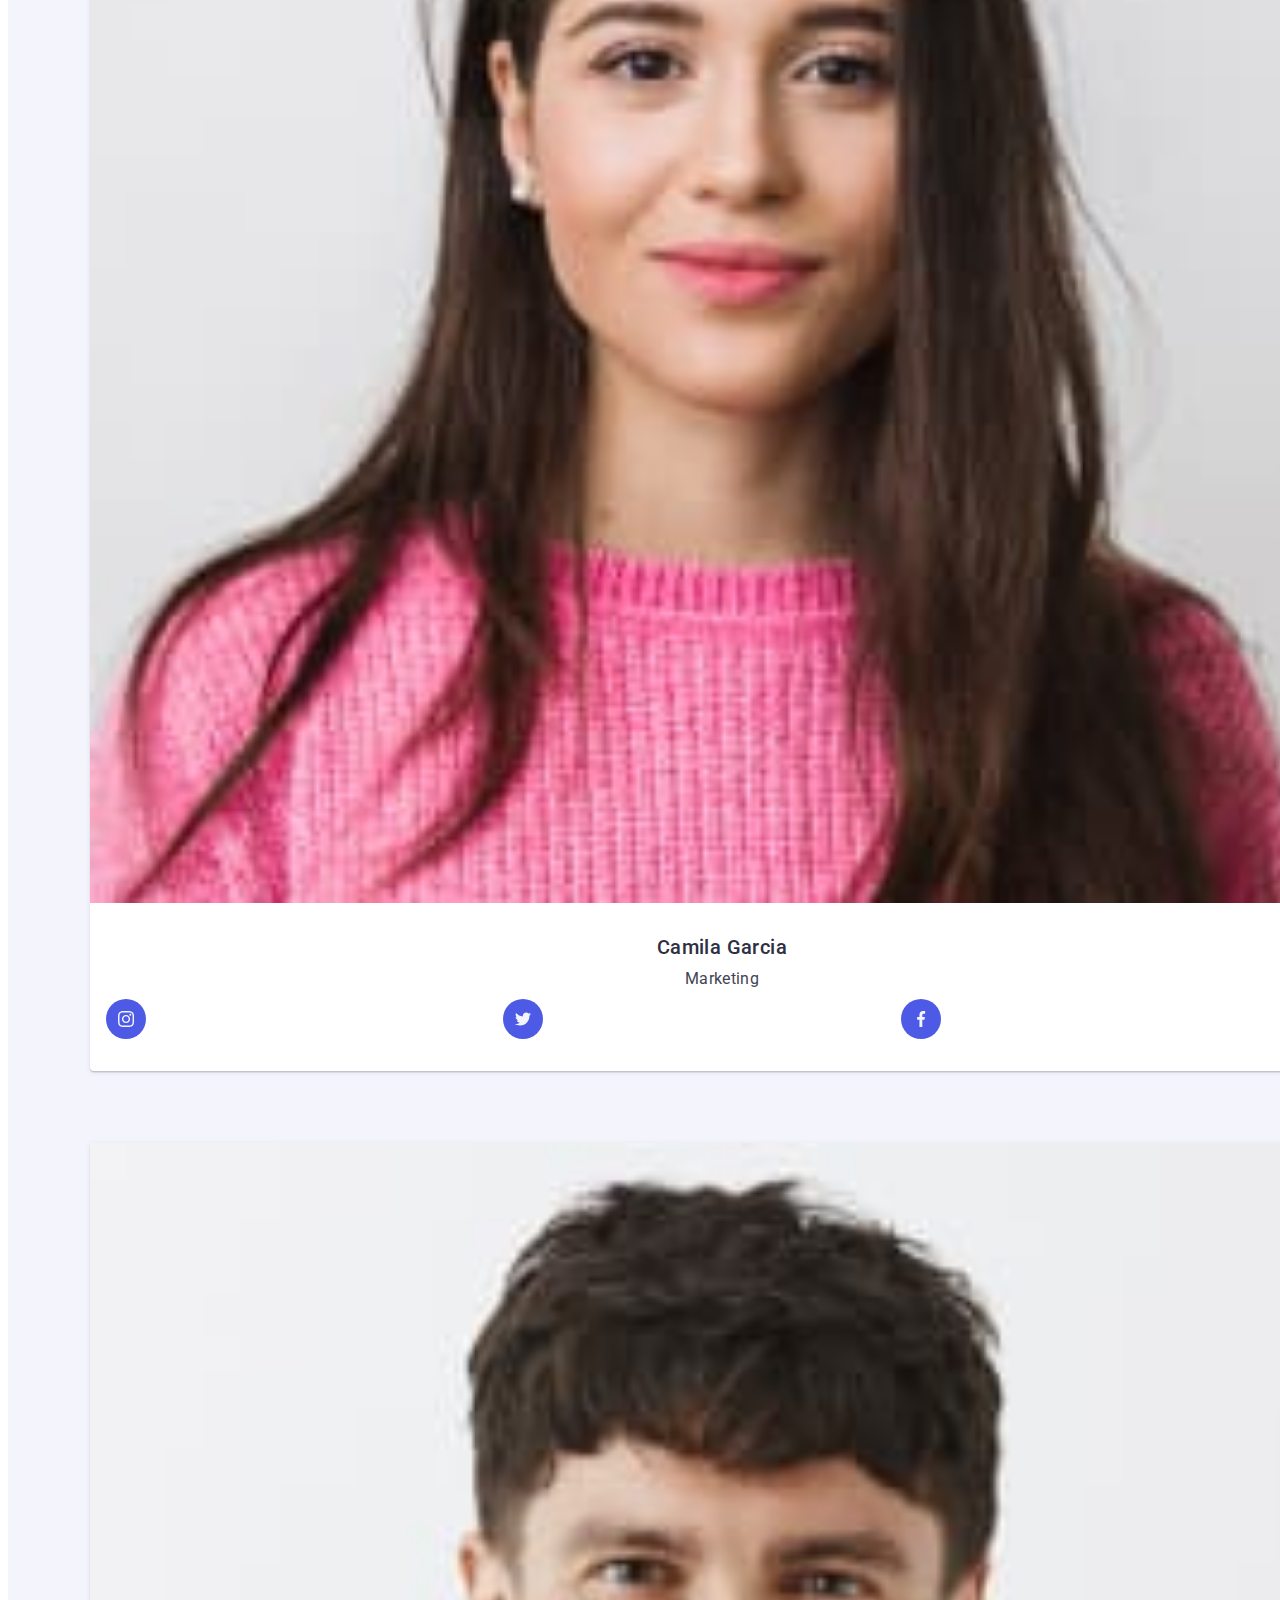
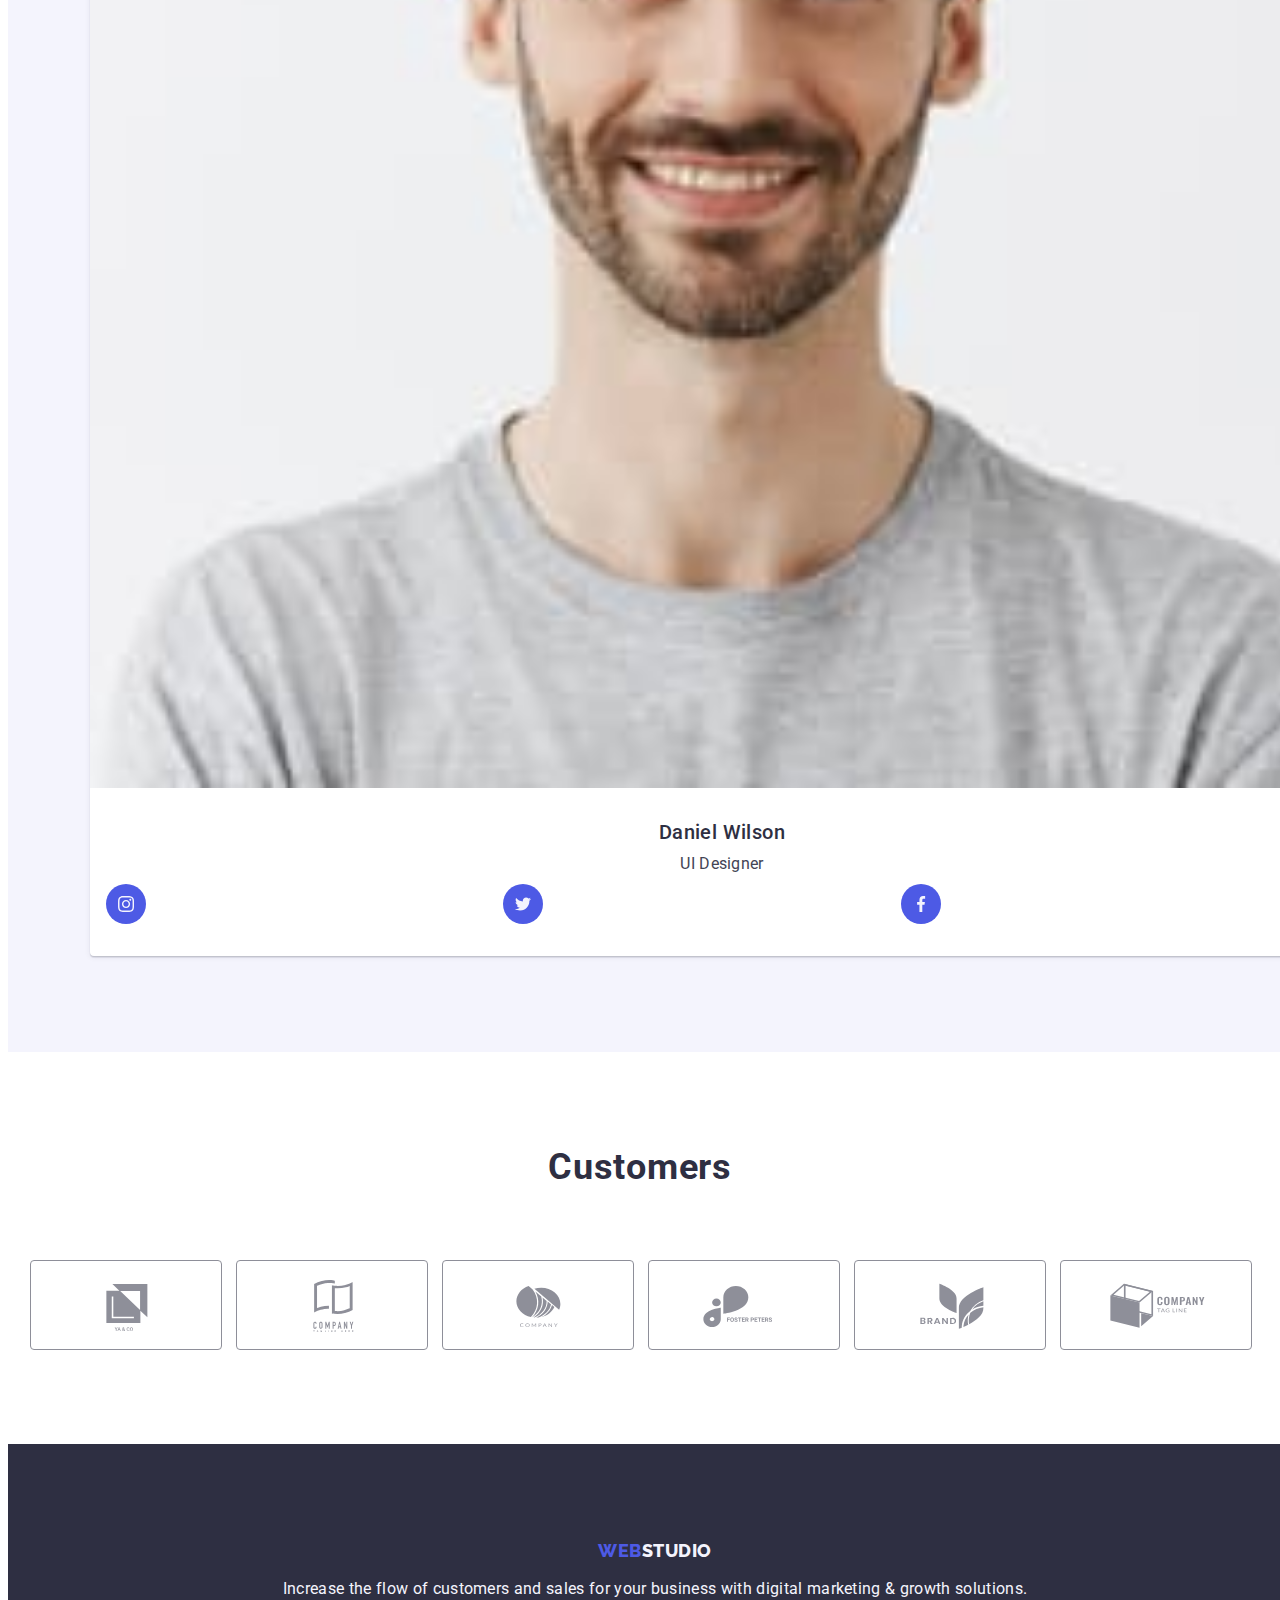
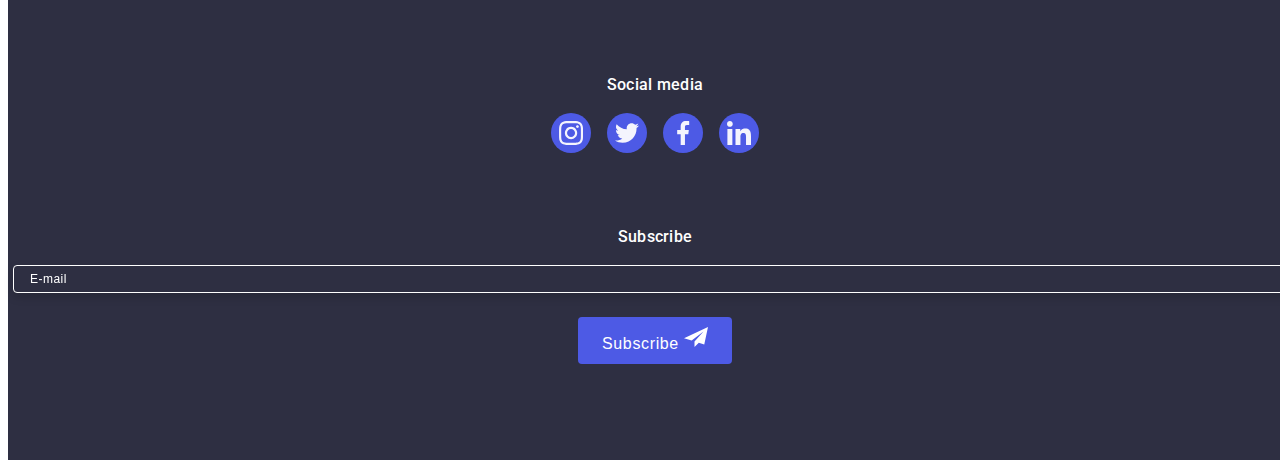
==== commit 449aa014: "push" ====
--- a/index.html
+++ b/index.html
@@ -21,49 +21,38 @@
     <link rel="stylesheet" href="./css/styles.css" />
   </head>
   <body class="body">
-    <header class="header">
+    <header class="header-navigation">
       <div class="container header-container">
-        <nav class="header-navigation">
-          <a class="header-link-logo link" href="./index.html">
-            Web<span class="header-link-logo-second">Studio</span>
-          </a>
-          <!------ MOBMENU ------->
-
-         
-           <button class="header-btn btn" data-modal-open type="submit">
-          Online-booking
-           </button>
-           <button class="menu-open-btn" data-menu-open type="button">O</button>
-      
-          <div class="mob-menu is-hidden" data-menu>
-          <div>
-          <button class="menu-close-btn" data-menu-close type="button">
-            X
-          </button>
-          
-            <ul class="mob-menu-list list">
-              <li class="mob-menu-item list">
-                <a class="mob-menu-link link" href="./index.html">About</a>
-              </li>
-              <li class="mob-menu-item list">
-                <a class="mob-menu-link link" href>Services and prices</a>
-              </li>
-              <li class="mob-menu-item list">
-                <a class="mob-menu-link link" href="#barbers">Barbers</a>
-              </li>
-              <li class="mob-menu-item list">
-                <a class="mob-menu-link link" href>Contacts</a>
-              </li>
-            </ul>
-          </nav>
-           </div>
-           <div>
+        <a class="header-link-logo link" href="./index.html">
+          Web<span class="header-link-logo-second">Studio</span>
+        </a>
+        <!------ MOBMENU ------->
+
+        <button class="menu-open-btn" data-menu-open type="button">O</button>
+      </div>
+      <div class="mob-menu is-hidden" data-menu>
+        <button class="menu-close-btn" data-menu-close type="button">X</button>
+        <nav>
+          <ul class="mob-menu-list list">
+            <li class="mob-menu-item list">
+              <a class="mob-menu-link link" href="./index.html">About</a>
+            </li>
+            <li class="mob-menu-item list">
+              <a class="mob-menu-link link" href>Services and prices</a>
+            </li>
+            <li class="mob-menu-item list">
+              <a class="mob-menu-link link" href="#barbers">Barbers</a>
+            </li>
+            <li class="mob-menu-item list">
+              <a class="mob-menu-link link" href>Contacts</a>
+            </li>
+          </ul>
+        </nav>
+        <div>
           <a class="mob-menu-phone link" href="tel:+380441111111"
             >+38 044 111 11 11</a
           >
-          <button class="mob-menu-btn btn" data-modal-open type="submit">
-            Online-booking
-          </button>
+
           <ul class="mob-soc-list list">
             <li class="mob-soc-item">
               <a
@@ -99,7 +88,7 @@
               <a class="header-link link" href="">Contacts</a>
             </li>
           </ul>
-        </nav>
+        
         <address class="header-address">
           <ul class="header-address-list list">
             <li class="header-item">
@@ -116,7 +105,6 @@
             </li>
           </ul>
         </address> -->
-
     <main>
       <section class="hero">
         <div class="container container-hero">
@@ -601,6 +589,8 @@
         </form>
       </div>
     </div>
+
     <script src="./js/modal.js"></script>
+    <script src="./js/mobile-menu.js" type="module"></script>
   </body>
 </html>
--- a/css/styles.css
+++ b/css/styles.css
@@ -70,6 +70,9 @@
 /* ------HEADER------ */
 
 .header {
+  position: absolute;
+  width: 100%;
+  padding-top: 32px;
   margin: 0 auto;
   width: 100%;
   padding: 24px 0;
@@ -79,6 +82,7 @@
 }
 
 .header-container {
+  padding: 24px 16px;
   display: flex;
   align-items: center;
   justify-content: space-between;
@@ -89,8 +93,6 @@
   align-items: center;
   justify-content: space-between;
   margin-right: auto;
-  padding-left: 16px;
-  padding-right: 16px;
 }
 
 .header-list {
@@ -130,6 +132,9 @@
 } */
 .menu-open-btn {
 }
+.mob-menu-item:not(:last-child) {
+  margin-bottom: 24px;
+}
 .mob-menu {
   position: fixed;
   top: 0;
@@ -137,7 +142,7 @@
   width: 100vw;
   height: 100vh;
   background-color: #ffffff;
-  padding: 48px 31px 48px 40px;
+  padding: 24px 16px 48px 40px;
   display: flex;
   flex-direction: column;
   justify-content: space-between;
@@ -145,14 +150,23 @@
 .is-hidden {
 }
 .menu-close-btn {
+  display: block;
+  margin-left: auto;
+  margin-bottom: 30px;
 }
 .mob-menu-list {
+  margin-bottom: 64px;
 }
 .list {
 }
 .mob-menu-item {
 }
 .mob-menu-link {
+  font-weight: 600;
+  font-size: 18px;
+  line-height: calc(25 / 18);
+  letter-spacing: 0.1em;
+  color: #303030;
 }
 
 .header-link {
@@ -626,12 +640,11 @@
 }
 
 .subscribe-container {
-  width: 392px;
+  width: 100%;
   display: flex;
   flex-direction: column;
   align-items: center;
   justify-content: center;
-  padding: 0 15px;
   /* margin-left: 80px; */
   /* min-width: 453px; */
 }
@@ -849,7 +862,7 @@
 }
 
 .modal {
-  width: 408px;
+  width: 100%;
   min-height: 584px;
   background: #fcfcfc;
   box-shadow: 0px 1px 1px rgba(0, 0, 0, 0.14), 0px 1px 3px rgba(0, 0, 0, 0.12),
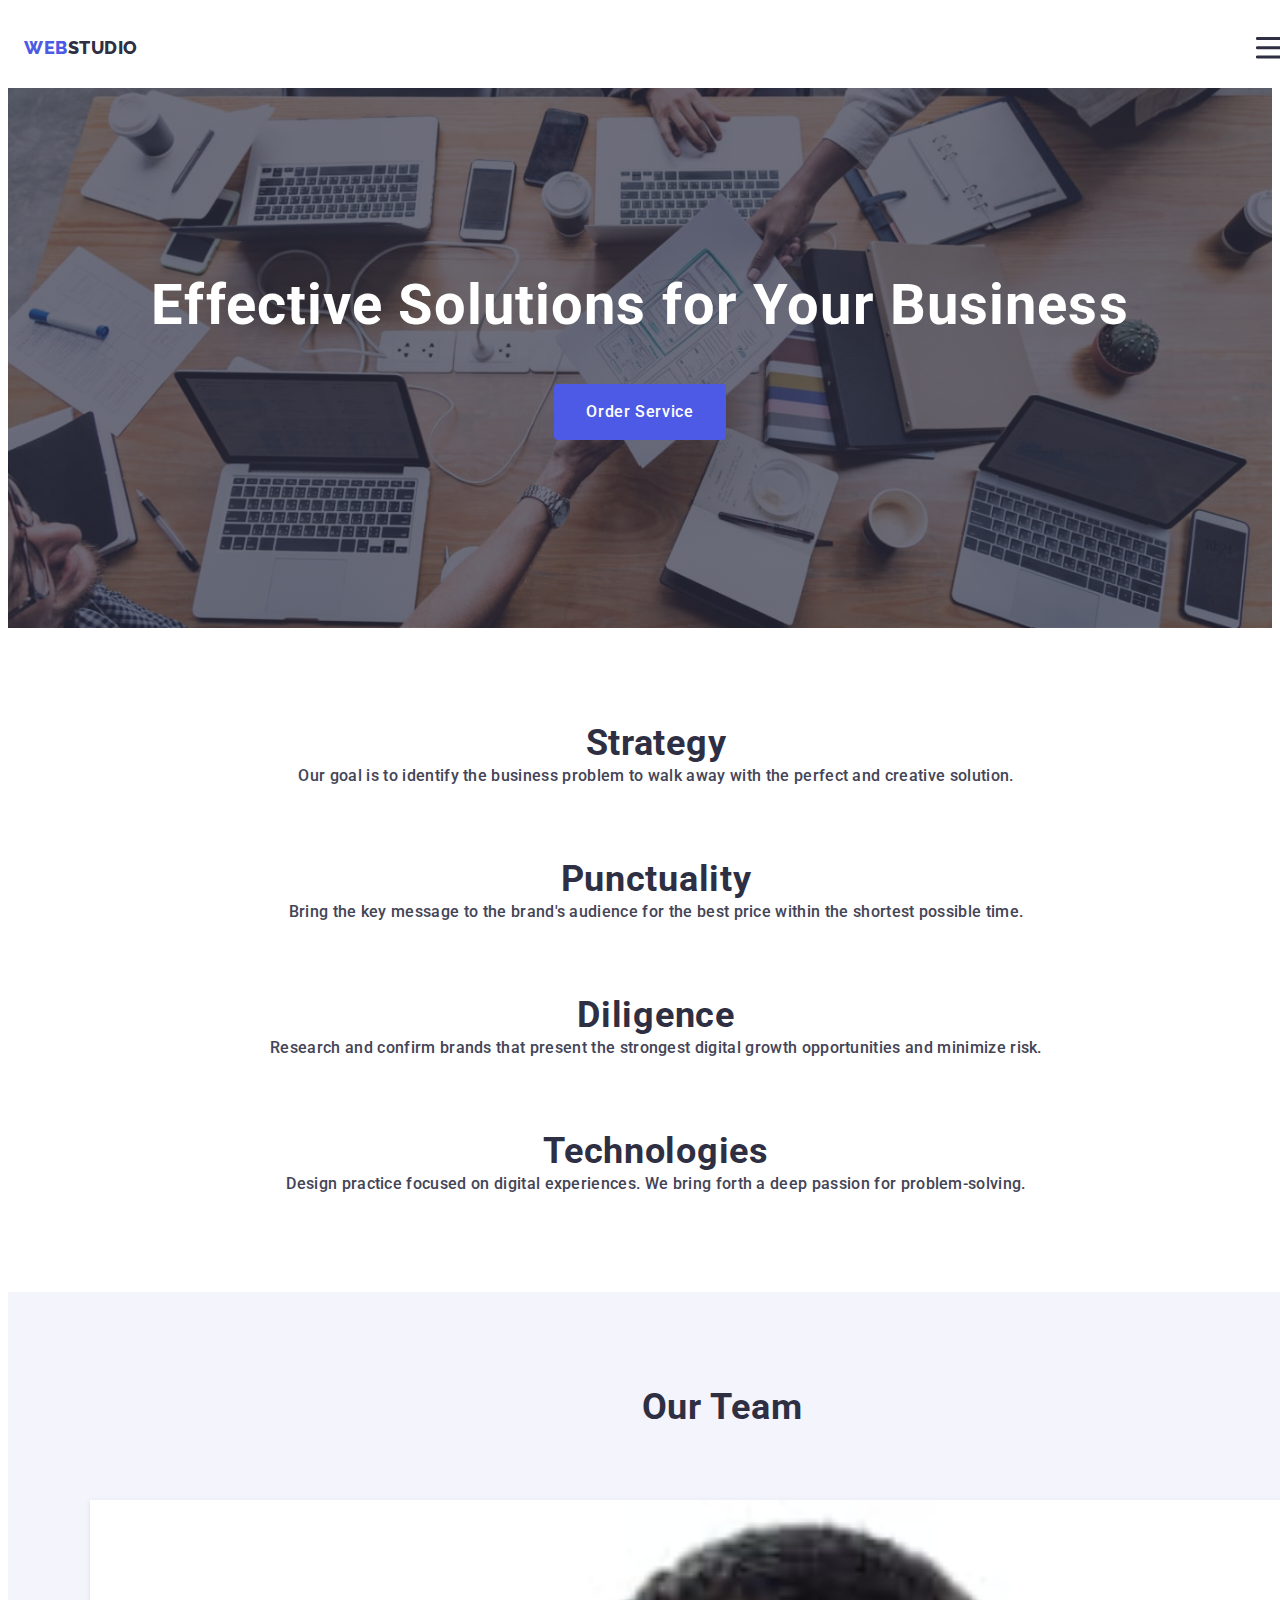
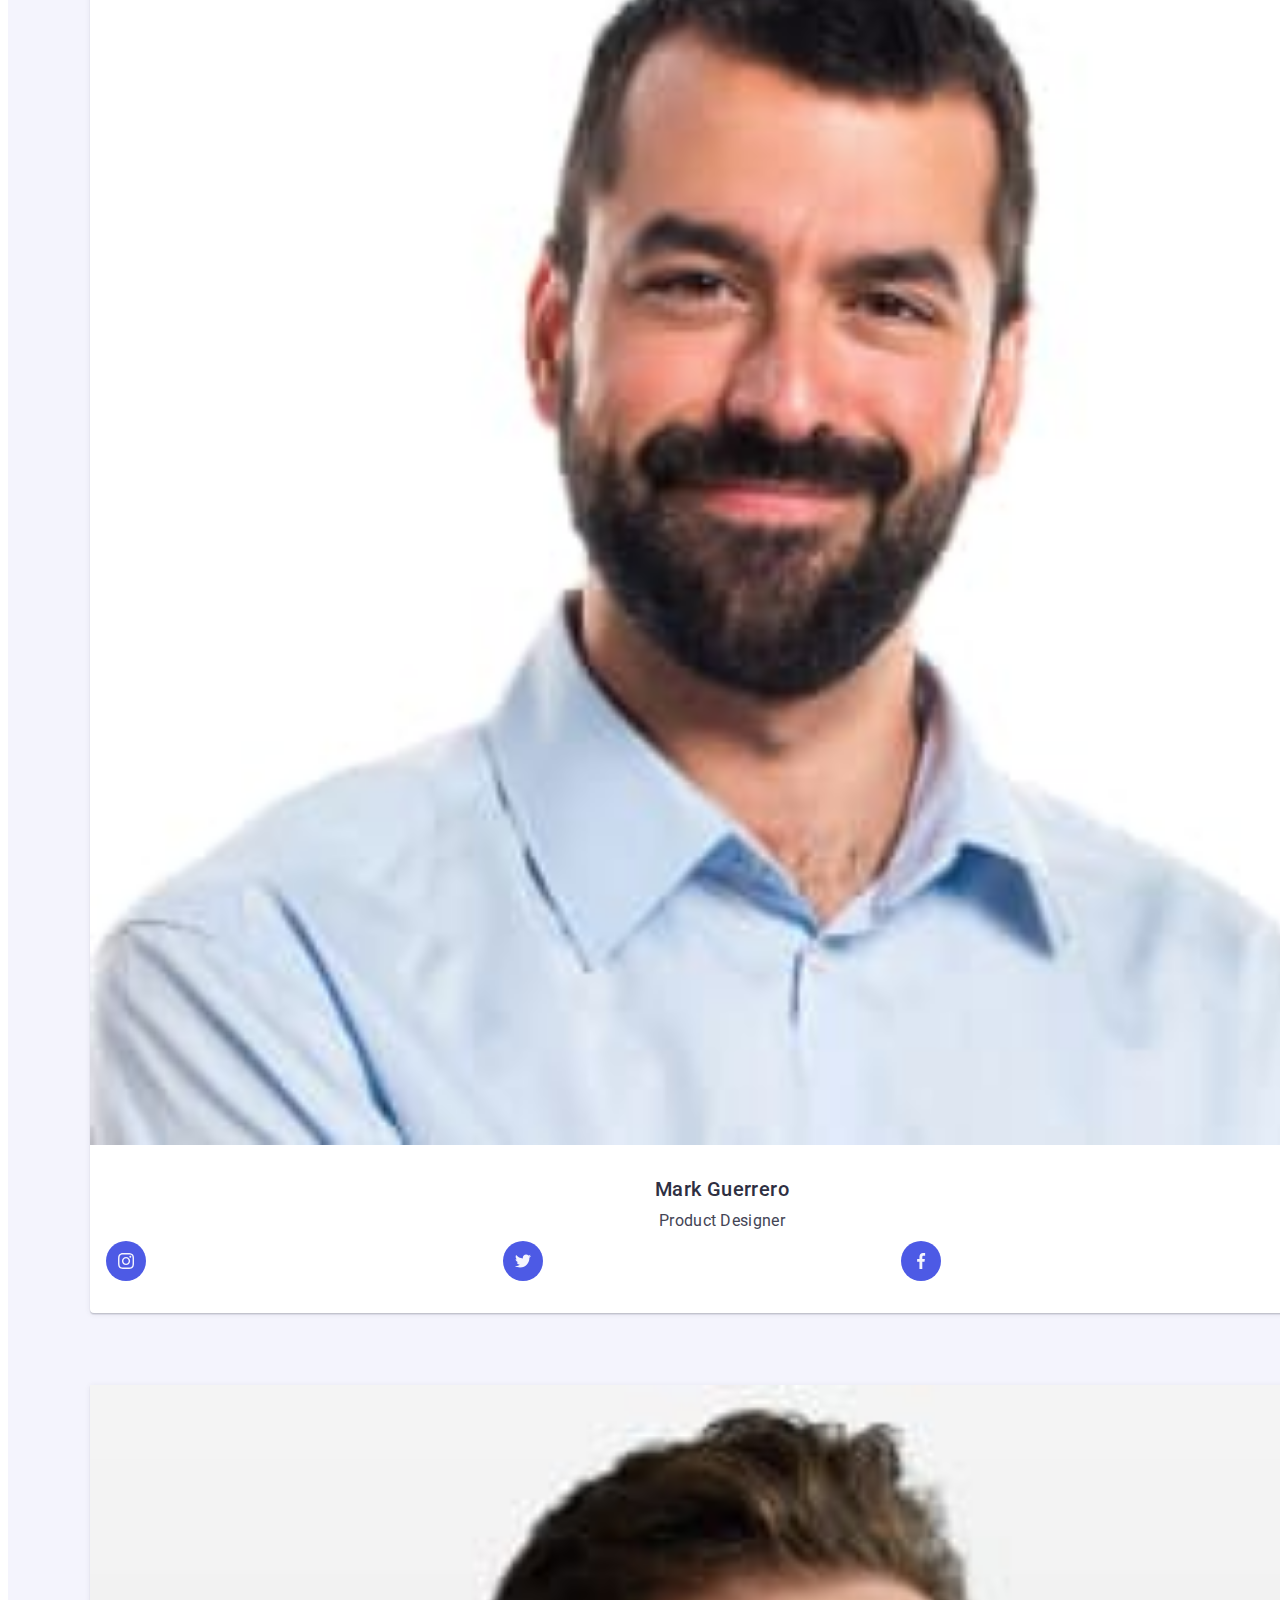
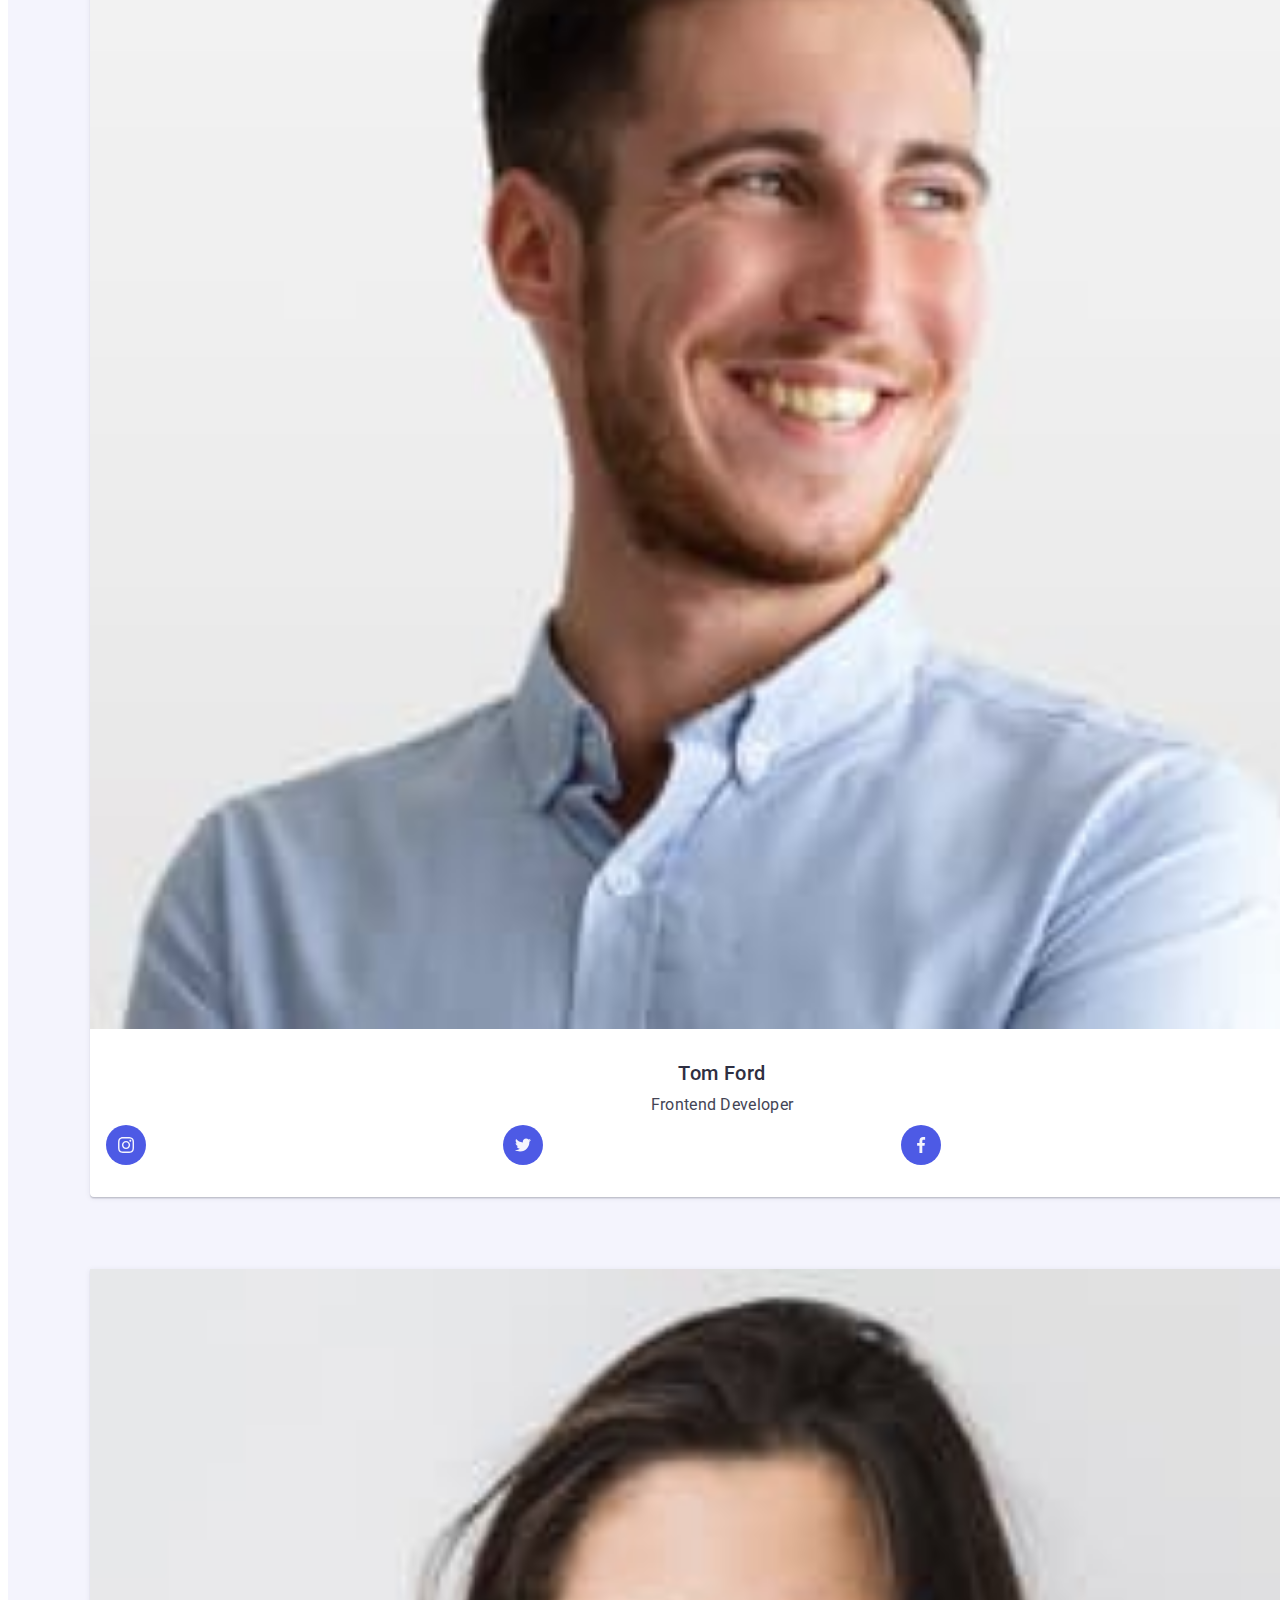
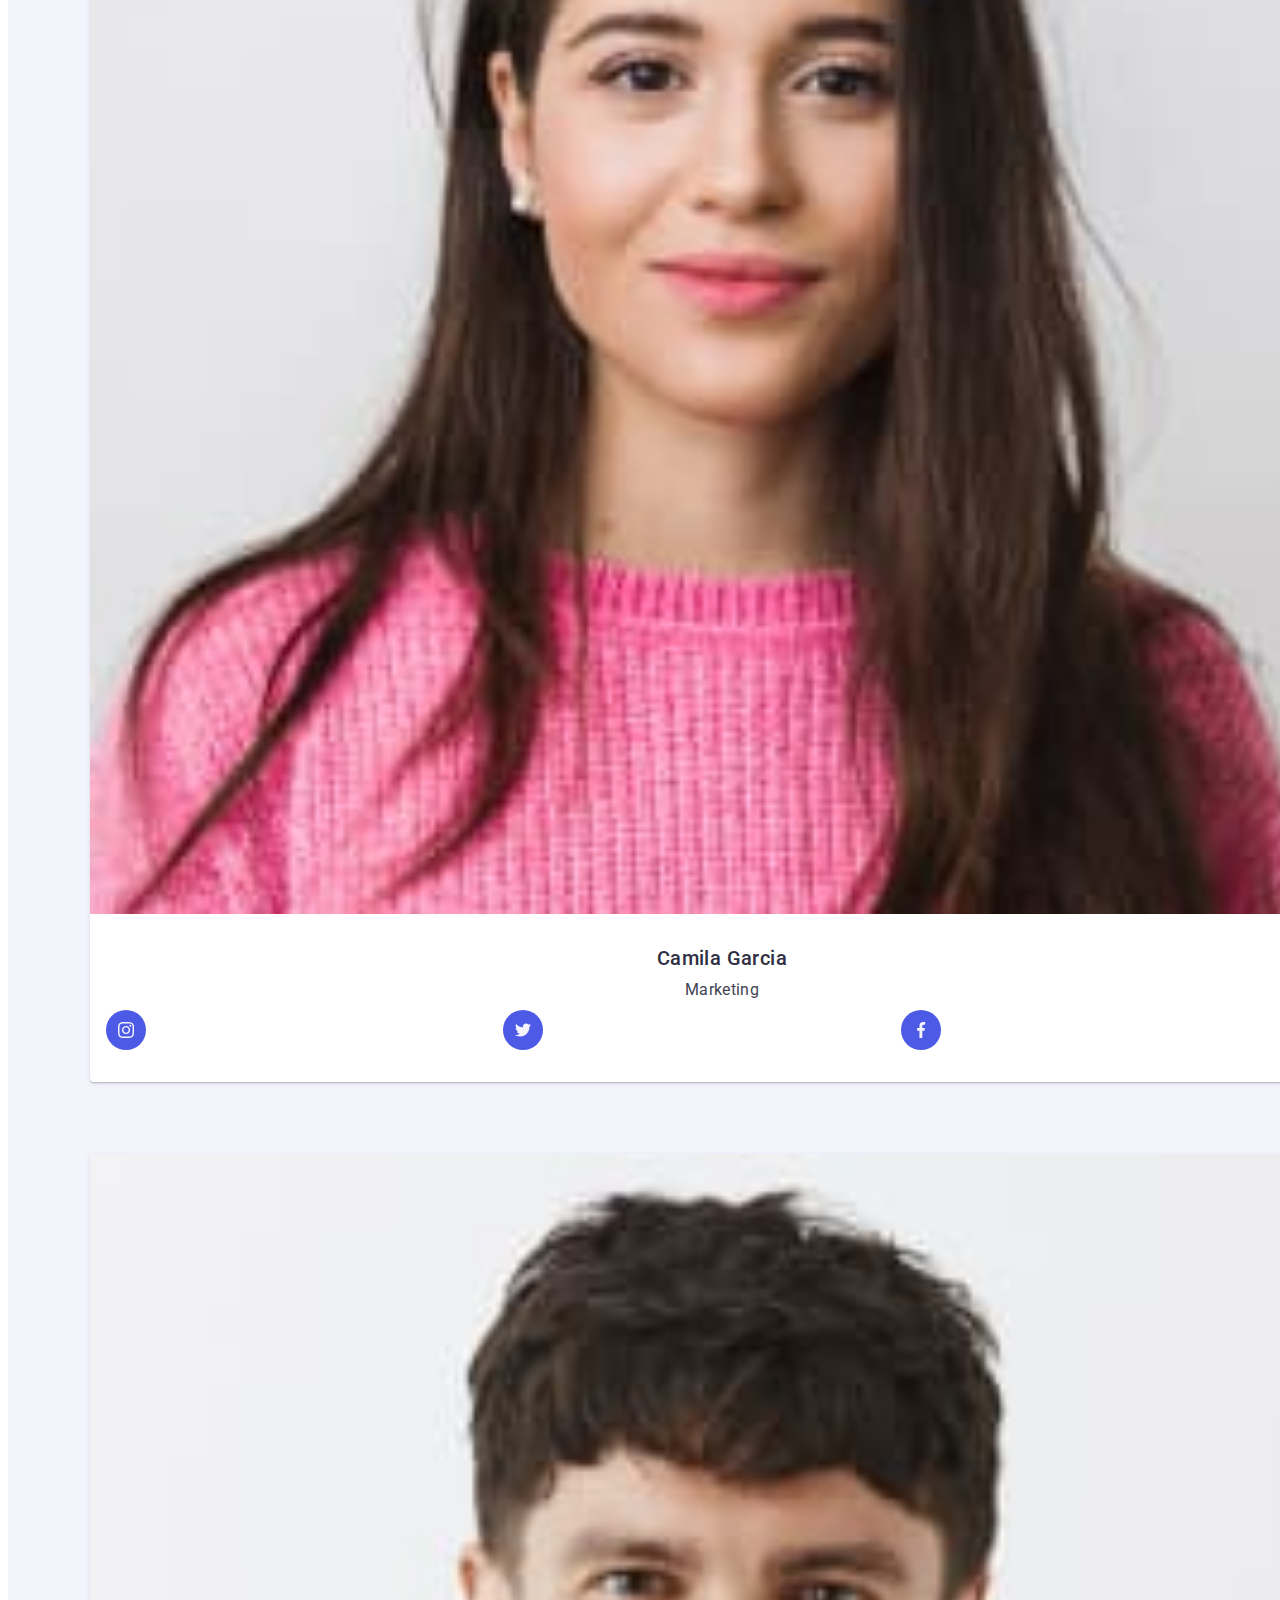
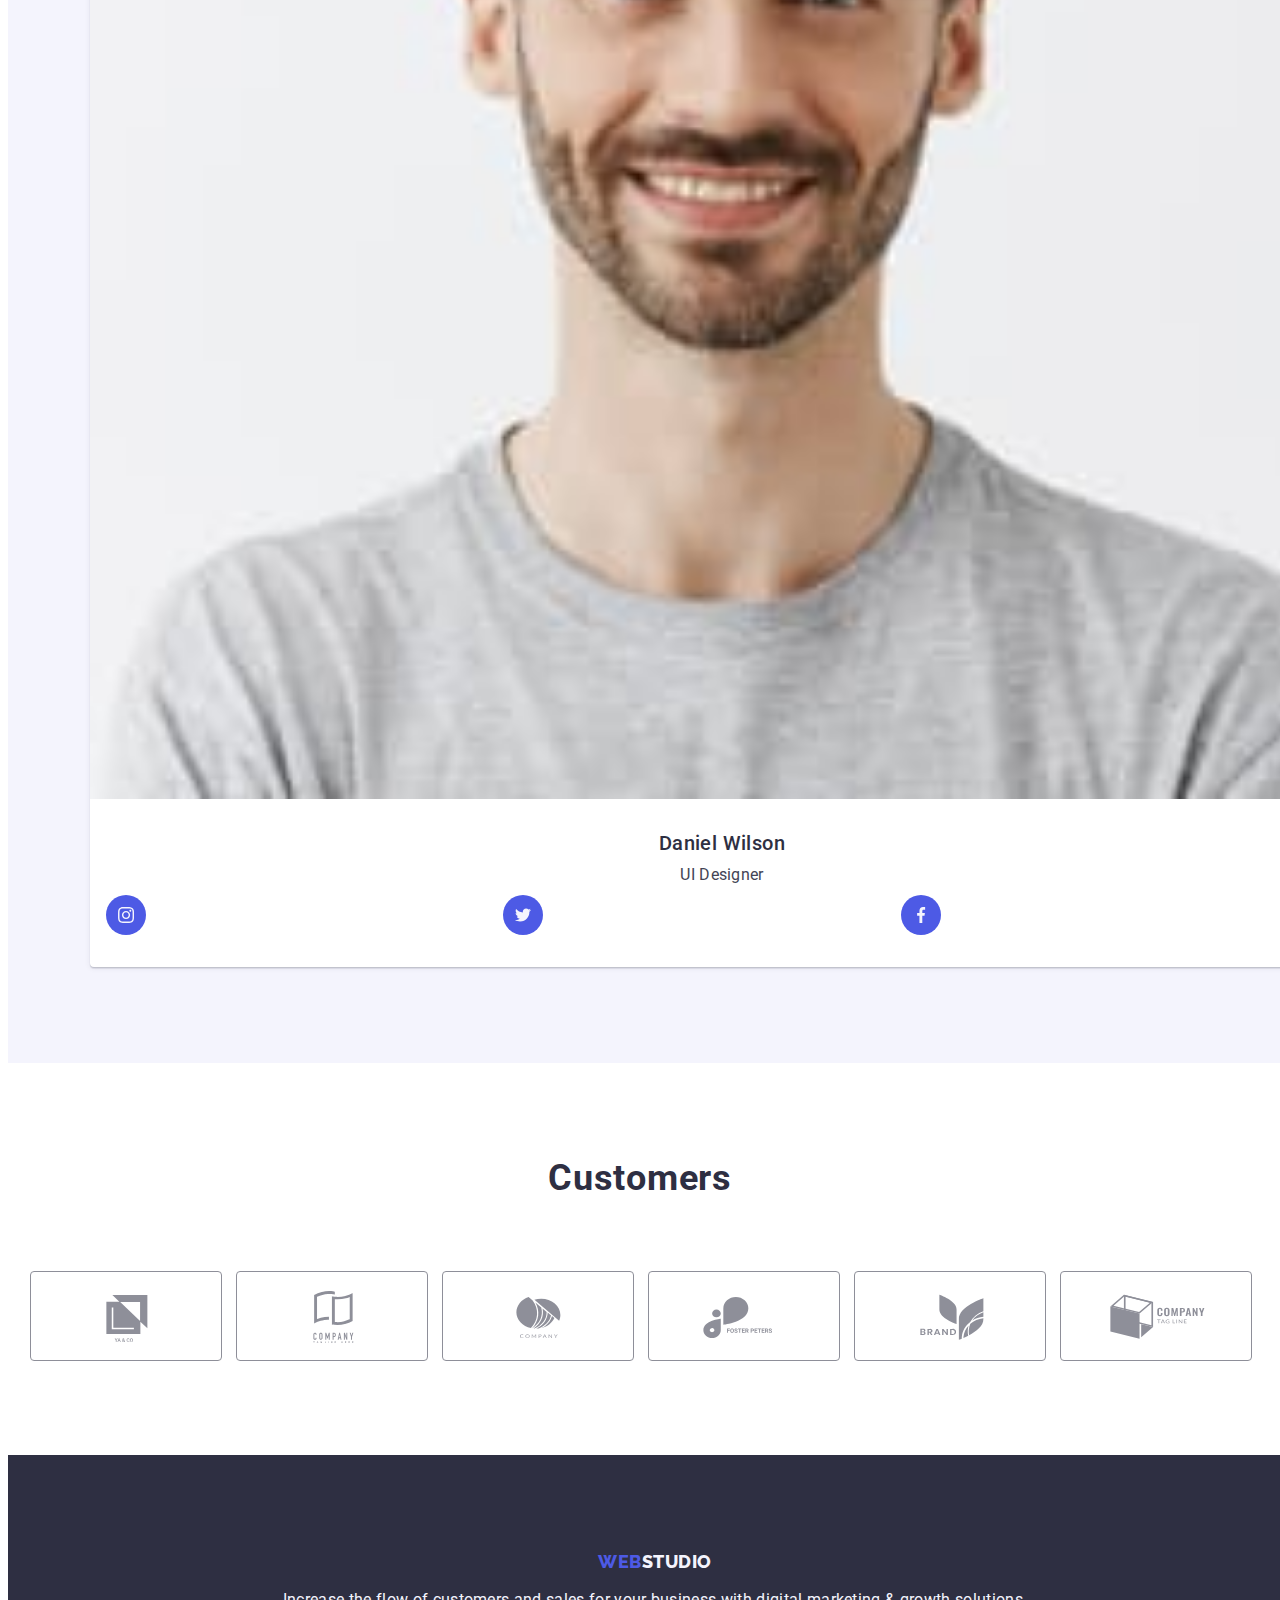
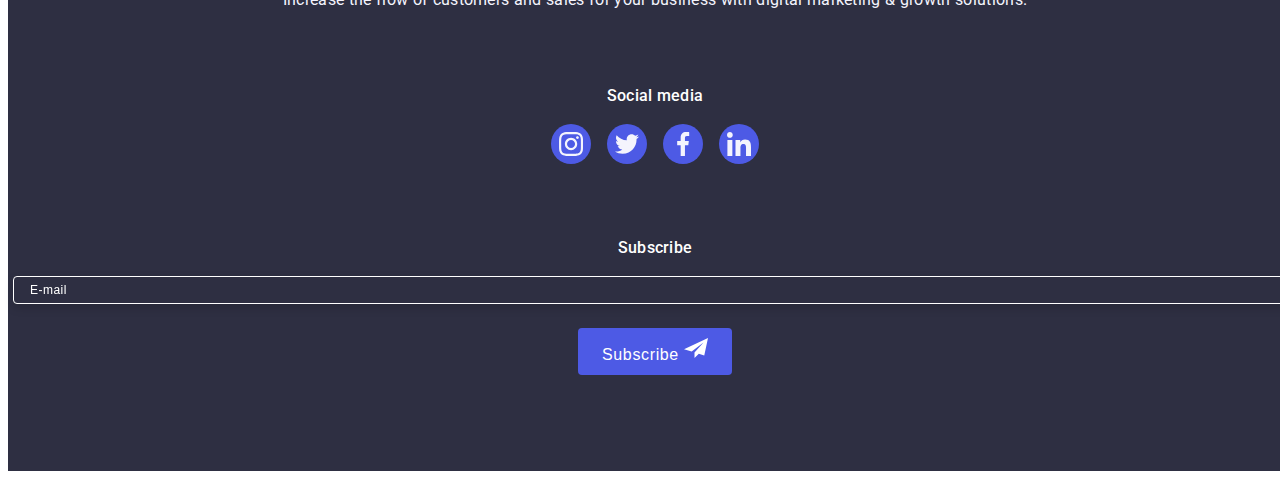
==== commit 488f3165: "push" ====
--- a/index.html
+++ b/index.html
@@ -28,51 +28,75 @@
         </a>
         <!------ MOBMENU ------->
 
-        <button class="menu-open-btn" data-menu-open type="button">O</button>
+        <button class="menu-open-btn" data-menu-open type="button">
+          <svg class="mob-btn-open-icon" width="32" height="32">
+            <use href="./images/icons-defs.svg#icon-burger1"></use>
+          </svg>
+        </button>
       </div>
       <div class="mob-menu is-hidden" data-menu>
-        <button class="menu-close-btn" data-menu-close type="button">X</button>
-        <nav>
-          <ul class="mob-menu-list list">
-            <li class="mob-menu-item list">
-              <a class="mob-menu-link link" href="./index.html">About</a>
-            </li>
-            <li class="mob-menu-item list">
-              <a class="mob-menu-link link" href>Services and prices</a>
-            </li>
-            <li class="mob-menu-item list">
-              <a class="mob-menu-link link" href="#barbers">Barbers</a>
-            </li>
-            <li class="mob-menu-item list">
-              <a class="mob-menu-link link" href>Contacts</a>
-            </li>
-          </ul>
-        </nav>
-        <div>
-          <a class="mob-menu-phone link" href="tel:+380441111111"
-            >+38 044 111 11 11</a
-          >
-
-          <ul class="mob-soc-list list">
-            <li class="mob-soc-item">
-              <a
-                class="mob-soc-link link"
-                href="#"
-                target="_blank"
-                rel="noopener noreferrer nofollow"
-                >Instagram</a
-              >
-            </li>
-            <li class="mob-soc-item">
-              <a
-                class="mob-soc-link link"
-                href="#"
-                target="_blank"
-                rel="noopener noreferrer nofollow"
-                >Youtube</a
-              >
-            </li>
-          </ul>
+        <button class="menu-close-btn" data-menu-close type="button">
+          <svg class="mob-btn-close-icon" width="8" height="8">
+            <use href="./images/icons-defs.svg#icon-close-btn-mob"></use>
+          </svg>
+        </button>
+        <div class="container-test">
+          <div>
+            <nav class="mod-menu-navigation">
+              <ul class="mob-menu-list list">
+                <li class="mob-menu-item list">
+                  <a class="mob-menu-link link" href="./index.html">Studio</a>
+                </li>
+                <li class="mob-menu-item list">
+                  <a class="mob-menu-link link" href="./portfolio.html"
+                    >Portfolio</a
+                  >
+                </li>
+                <li class="mob-menu-item list">
+                  <a class="mob-menu-link link" href="">Contacts</a>
+                </li>
+              </ul>
+            </nav>
+          </div>
+          <div class="mob-menu-adress">
+            <a class="mob-menu-phone link" href="tel:+110001111111"
+              >+11 (000) 111-11-11</a
+            >
+            <a class="mob-menu-email-adress" href="email:info@devstudio.com"
+              >info@devstudio.com</a
+            >
+
+            <ul class="team-soc-list list">
+              <li class="team-soc-item">
+                <a class="team-soc-link link" href>
+                  <svg class="team-soc-icon" width="16" height="16">
+                    <use href="./images/symbol-defs.svg#icon-instagram"></use>
+                  </svg>
+                </a>
+              </li>
+              <li class="team-soc-item">
+                <a class="team-soc-link link" href>
+                  <svg class="team-soc-icon" width="16" height="16">
+                    <use href="./images/symbol-defs.svg#icon-twitter"></use>
+                  </svg>
+                </a>
+              </li>
+              <li class="team-soc-item">
+                <a class="team-soc-link link" href>
+                  <svg class="team-soc-icon" width="16" height="16">
+                    <use href="./images/symbol-defs.svg#icon-facebook"></use>
+                  </svg>
+                </a>
+              </li>
+              <li class="team-soc-item">
+                <a class="team-soc-link link" href>
+                  <svg class="team-soc-icon" width="16" height="16">
+                    <use href="./images/symbol-defs.svg#icon-linkedin"></use>
+                  </svg>
+                </a>
+              </li>
+            </ul>
+          </div>
         </div>
       </div>
     </header>
@@ -585,7 +609,9 @@
               <a class="policy-text" href="">Privacy Policy</a></label
             >
           </div>
-          <button type="submit" class="modal-btn">Send</button>
+          <div class="modal-btm-send">
+            <button type="submit" class="modal-btn">Send</button>
+          </div>
         </form>
       </div>
     </div>
--- a/css/styles.css
+++ b/css/styles.css
@@ -68,6 +68,12 @@
 }
 
 /* ------HEADER------ */
+.container-test {
+  height: 100%;
+  display: flex;
+  flex-direction: column;
+  justify-content: space-between;
+}
 
 .header {
   position: absolute;
@@ -131,7 +137,41 @@
   align-items: center;
 } */
 .menu-open-btn {
-}
+  border: none;
+  width: 32px;
+  height: 32px;
+  background: #e7e9fc;
+
+  background-color: transparent;
+  align-items: center;
+  justify-content: center;
+  display: block;
+  margin-left: auto;
+  /* display: flex; */
+  fill: #2e2f42;
+  padding: 0;
+}
+.menu-close-btn {
+  width: 24px;
+  height: 24px;
+  background: #e7e9fc;
+  border: 1px solid rgba(0, 0, 0, 0.1);
+  border-radius: 50%;
+  align-items: center;
+  justify-content: center;
+  display: block;
+  margin-left: auto;
+  display: flex;
+  /* fill: #2e2f42; */
+}
+.mob-btn-open-icon {
+  stroke: #2e2f42;
+}
+.mob-btn-close-icon {
+  color: #2e2f42;
+  outline: transparent;
+}
+
 .mob-menu-item:not(:last-child) {
   margin-bottom: 24px;
 }
@@ -142,7 +182,7 @@
   width: 100vw;
   height: 100vh;
   background-color: #ffffff;
-  padding: 24px 16px 48px 40px;
+  padding: 24px 24px 40px 40px;
   display: flex;
   flex-direction: column;
   justify-content: space-between;
@@ -152,7 +192,7 @@
 .menu-close-btn {
   display: block;
   margin-left: auto;
-  margin-bottom: 30px;
+  margin-bottom: 32px;
 }
 .mob-menu-list {
   margin-bottom: 64px;
@@ -162,11 +202,35 @@
 .mob-menu-item {
 }
 .mob-menu-link {
-  font-weight: 600;
-  font-size: 18px;
-  line-height: calc(25 / 18);
-  letter-spacing: 0.1em;
-  color: #303030;
+  font-weight: 700;
+  font-size: 36px;
+  line-height: 1.11;
+  letter-spacing: 0.02em;
+  text-transform: capitalize;
+  color: #2e2f42;
+}
+.mob-menu-adress {
+  display: flex;
+  flex-direction: column;
+  justify-content: space-between;
+}
+.mod-menu-navigation {
+  display: flex;
+}
+.mob-menu-phone {
+  font-weight: 700;
+  font-size: 36px;
+  line-height: 1.11;
+  text-transform: capitalize;
+  color: #434455;
+  margin-bottom: 40px;
+}
+.mob-menu-email-adress {
+  font-weight: 500;
+  font-size: 20px;
+  line-height: 1.2;
+  color: #434455;
+  margin-bottom: 48px;
 }
 
 .header-link {
@@ -952,6 +1016,10 @@
   left: 16px;
   top: 8px;
 }
+.modal-btm-send {
+  display: flex;
+  justify-content: center;
+}
 
 .modal-btn {
   flex-direction: row;
@@ -976,8 +1044,6 @@
   letter-spacing: 0.04em;
   color: #ffffff;
   border: none;
-
-  margin-left: 95px;
 }
 
 .modal-btn:hover {
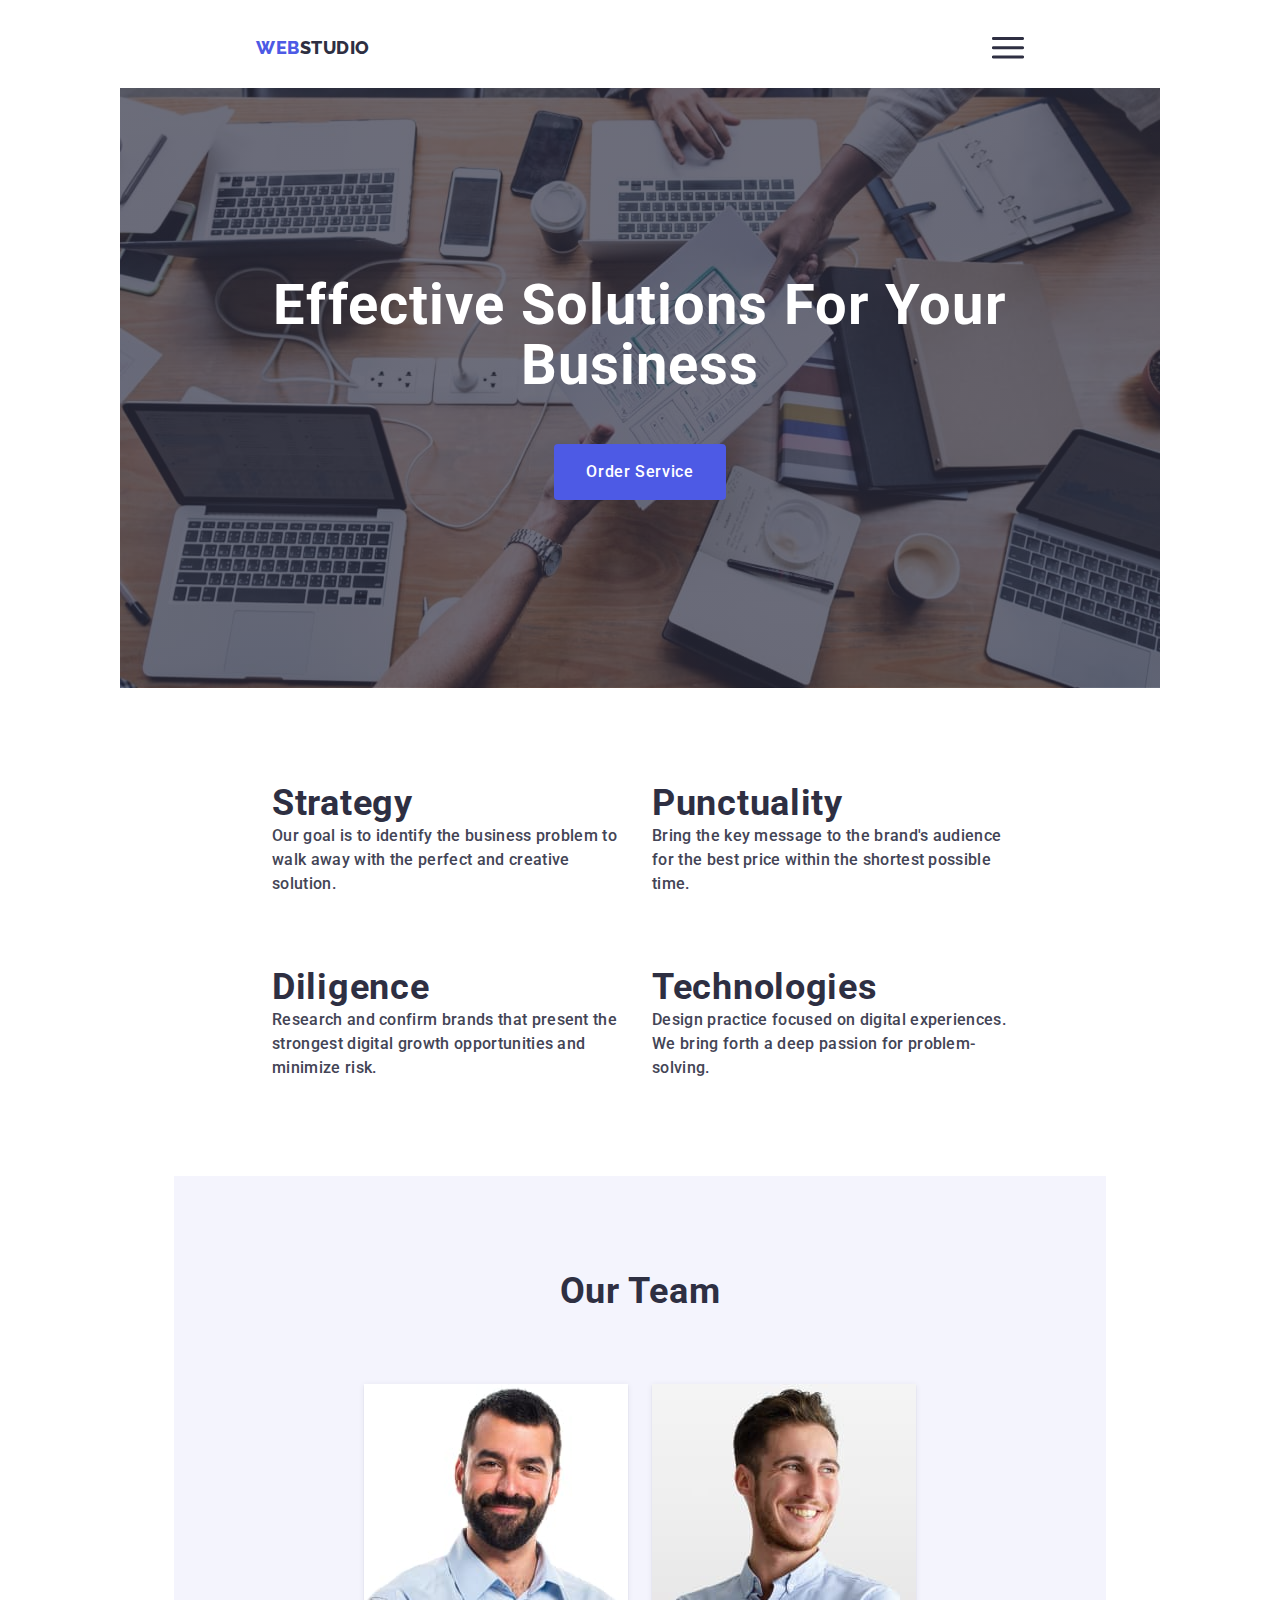
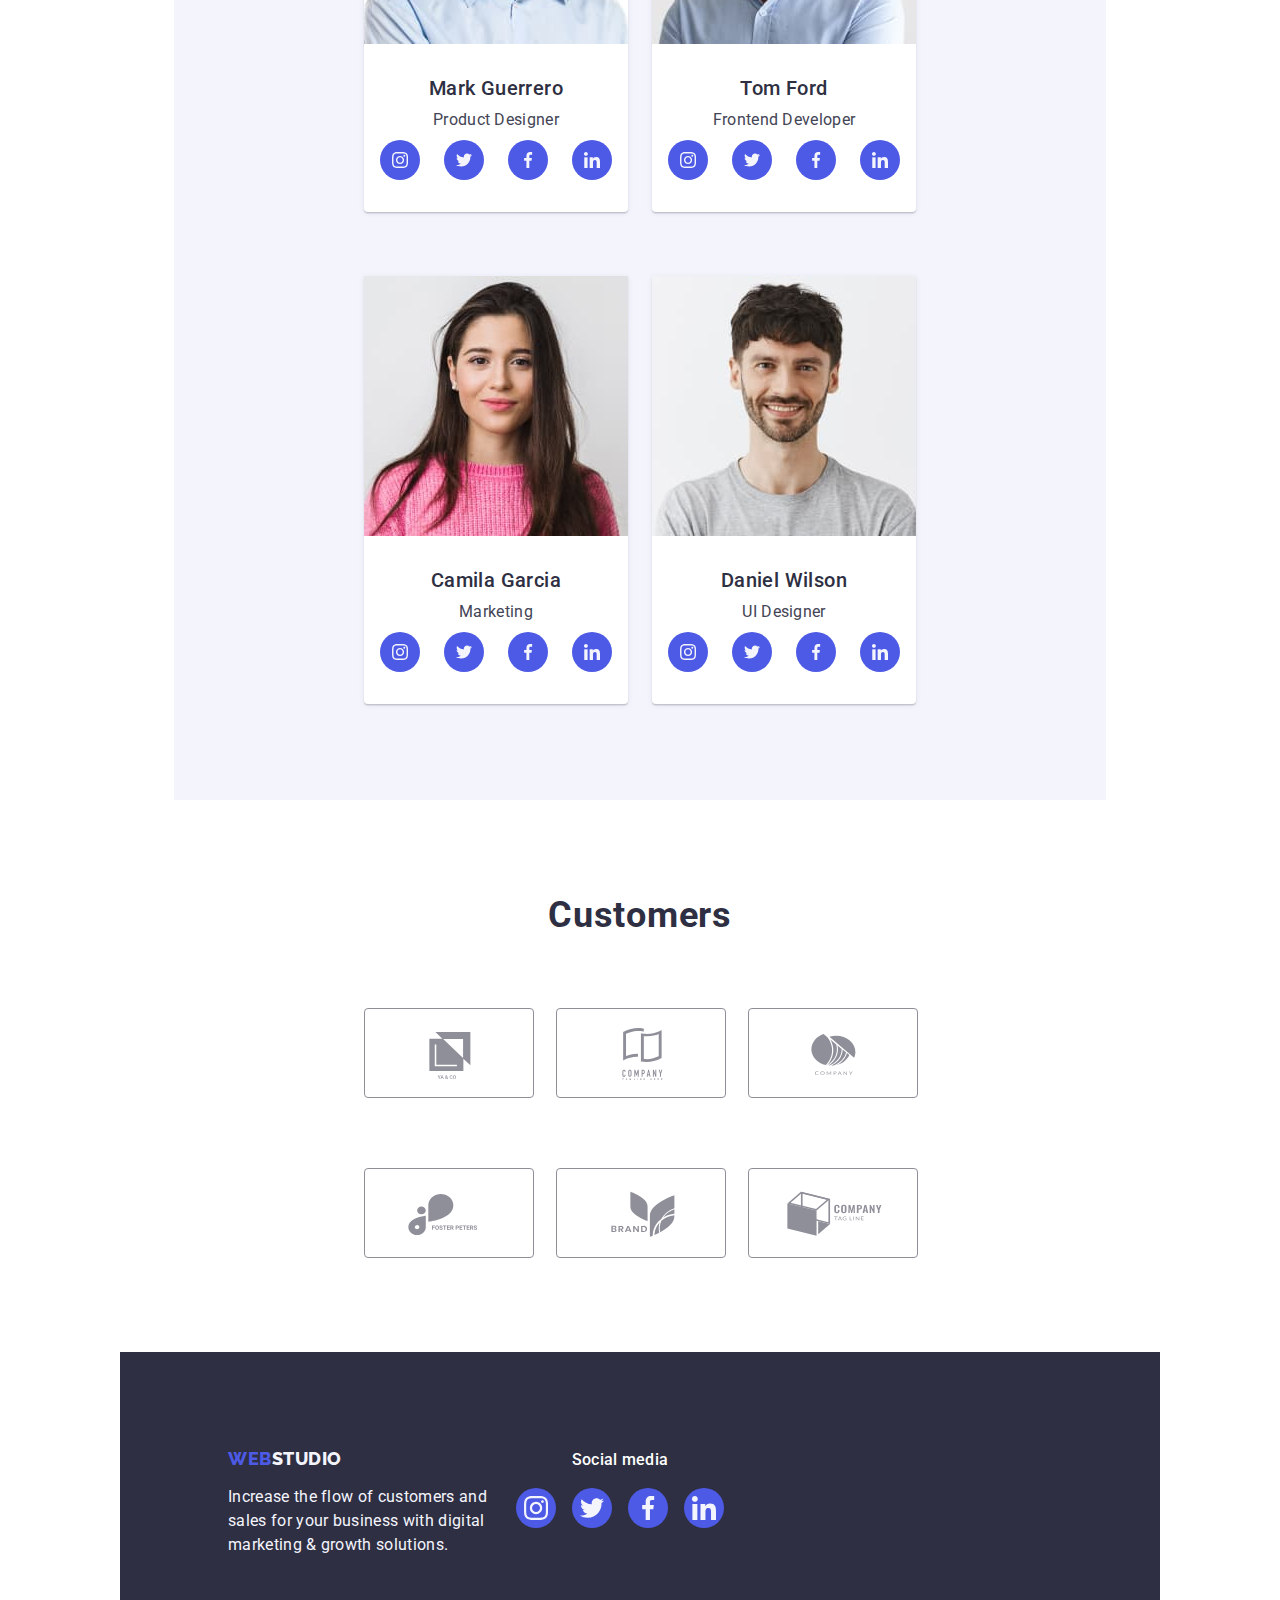
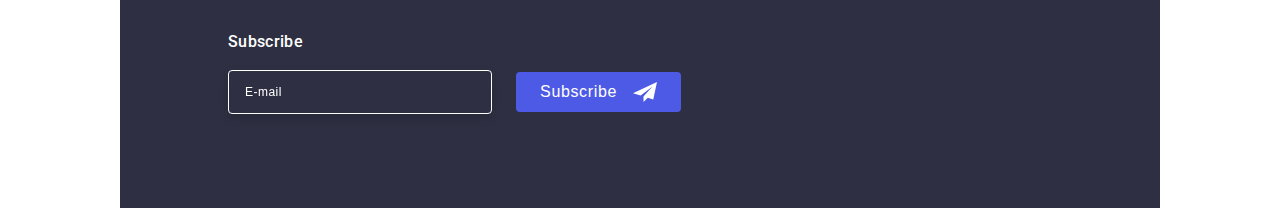
==== commit b214e41d: "push" ====
--- a/index.html
+++ b/index.html
@@ -130,8 +130,8 @@
           </ul>
         </address> -->
     <main>
-      <section class="hero">
-        <div class="container container-hero">
+      <section class="hero container">
+        <div class="container-hero">
           <h1 class="hero-title">Effective Solutions for Your Business</h1>
 
           <button class="hero-btn" data-modal-open type="button">
@@ -139,8 +139,8 @@
           </button>
         </div>
       </section>
-      <section class="about">
-        <div class="container container-about">
+      <section class="about container">
+        <div class="container-about">
           <!-- <ul class="about-list-top list">
             <li class="about-item-top">
               <img class="about-images" src="./images/feature1.svg" alt="" />
@@ -217,8 +217,8 @@
           </ul>
         </div>
       </section> -->
-      <section class="team">
-        <div class="container container-team">
+      <section class="team container">
+        <div class="container-team">
           <h2 class="team-top-title">Our Team</h2>
           <ul class="team-list list">
             <li class="team-item">
@@ -471,7 +471,7 @@
       </section>
     </main>
 
-    <footer class="footer">
+    <footer class="footer container">
       <!-- <div class="container container-footer-top"> -->
       <div class="container-footer">
         <a class="footer-link-logo link" href="./index.html">
@@ -536,7 +536,7 @@
       <!-- </div> -->
     </footer>
     <div class="backdrop is-hidden" data-modal>
-      <div class="modal">
+      <div class="modal container">
         <button type="button" data-modal-close class="modal-close-btn">
           <svg class="close-btn-vector" width="8" height="8">
             <use href="./images/Vector.svg#icon-Vector"></use>
--- a/css/styles.css
+++ b/css/styles.css
@@ -283,8 +283,7 @@
   background-repeat: no-repeat;
   background-position: center;
   background-size: cover;
-  padding-top: 188px;
-  padding-bottom: 188px;
+  padding: 188px 54px;
   width: 100%;
   margin-left: auto;
   margin-right: auto;
@@ -292,12 +291,12 @@
 .container-hero {
 }
 .hero-title {
-  width: 100%;
   font-weight: 700;
-  font-size: 56px;
-  line-height: 1.07;
+  font-size: 36px;
+  line-height: 1.11;
   text-align: center;
   letter-spacing: 0.02em;
+  text-transform: capitalize;
   color: #ffffff;
 
   margin: 0px auto;
@@ -1143,3 +1142,105 @@
   border-radius: 2px;
   fill: #f4f4fd;
 }
+
+/* ------Media------- */
+@media screen and (min-width: 428px) {
+  .container {
+    width: 428px;
+  }
+}
+@media screen and (min-width: 768px) {
+  .container {
+    width: 768px;
+  }
+  .hero {
+    padding-left: 136px;
+    padding-right: 136px;
+  }
+  .hero-title {
+    font-weight: 700;
+    font-size: 56px;
+    line-height: 1.07;
+    text-align: center;
+    letter-spacing: 0.02em;
+  }
+
+  .team-list {
+    display: flex;
+    flex-direction: row;
+    flex-wrap: wrap;
+    justify-content: center;
+    gap: 64px 24px;
+  }
+
+  .about-list {
+    display: flex;
+    gap: 72px 24px;
+    flex-wrap: wrap;
+    flex-direction: row;
+  }
+  .about-item {
+    display: flex;
+    text-align: start;
+    width: 356px;
+    flex-wrap: wrap;
+  }
+  .compani-list {
+    gap: 72px 24px;
+    margin-top: 72px;
+    margin-left: 108px;
+    margin-right: 108px;
+  }
+  .compani-logo {
+    width: 168px;
+    height: 88px;
+  }
+  .footer {
+    padding: 96px 164px 96px 108px;
+    display: flex;
+    flex-wrap: wrap;
+    align-items: flex-start;
+    justify-content: flex-start;
+    gap: 72px 24px;
+  }
+  .container-footer {
+    width: 264px;
+    height: 112px;
+    display: flex;
+    flex-wrap: wrap;
+    justify-content: flex-start;
+    align-items: flex-start;
+    align-content: flex-start;
+    padding: 0;
+    margin: 0;
+  }
+  .container-social {
+    width: 208px;
+    height: 80px;
+  }
+  .subscribe-container {
+    width: 453px;
+    height: 80px;
+    display: flex;
+    align-items: flex-start;
+  }
+  .subscrib-form {
+    display: flex;
+    flex-direction: row;
+  }
+  .subscribe-input {
+    width: 264px;
+    height: 40px;
+  }
+  .subscribe-btn {
+    font-weight: 500;
+    font-size: 16px;
+    line-height: 24px;
+    /* identical to box height, or 150% */
+
+    display: flex;
+    align-items: center;
+    text-align: center;
+    letter-spacing: 0.04em;
+  }
+}
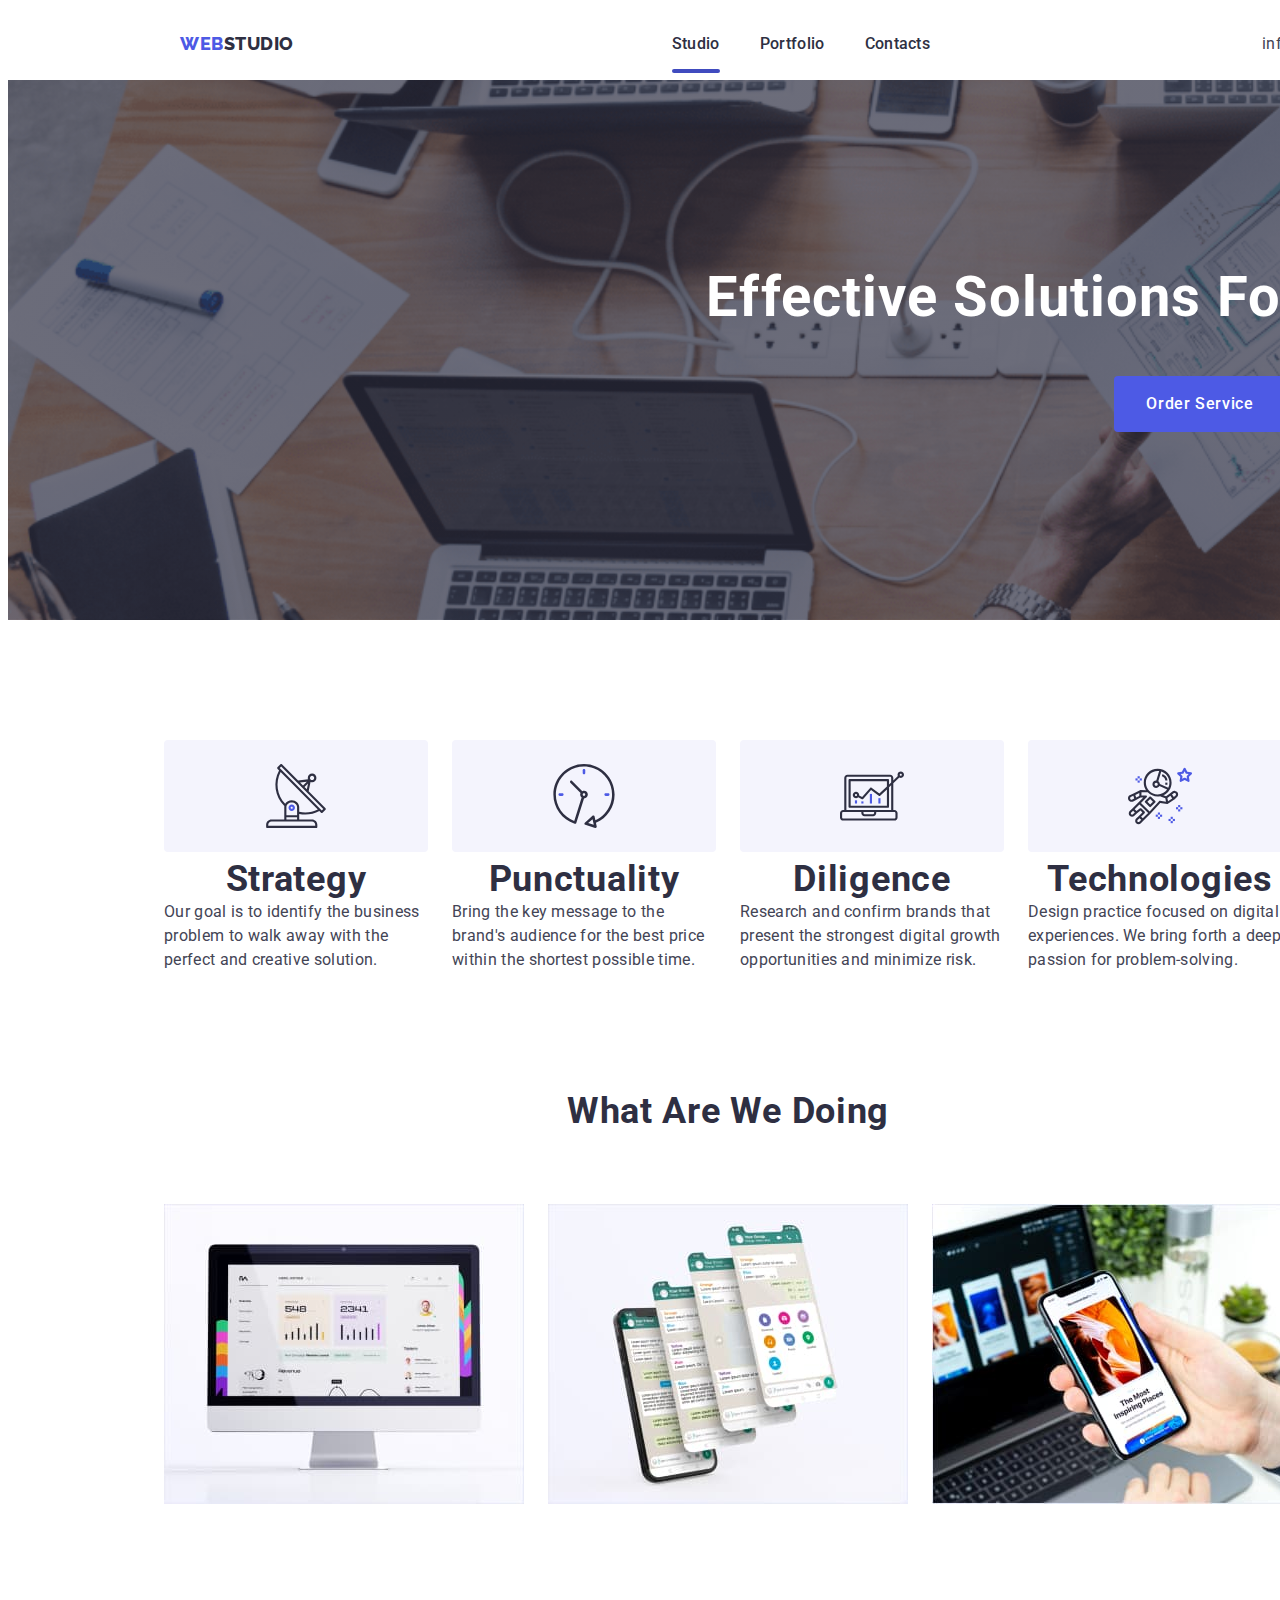
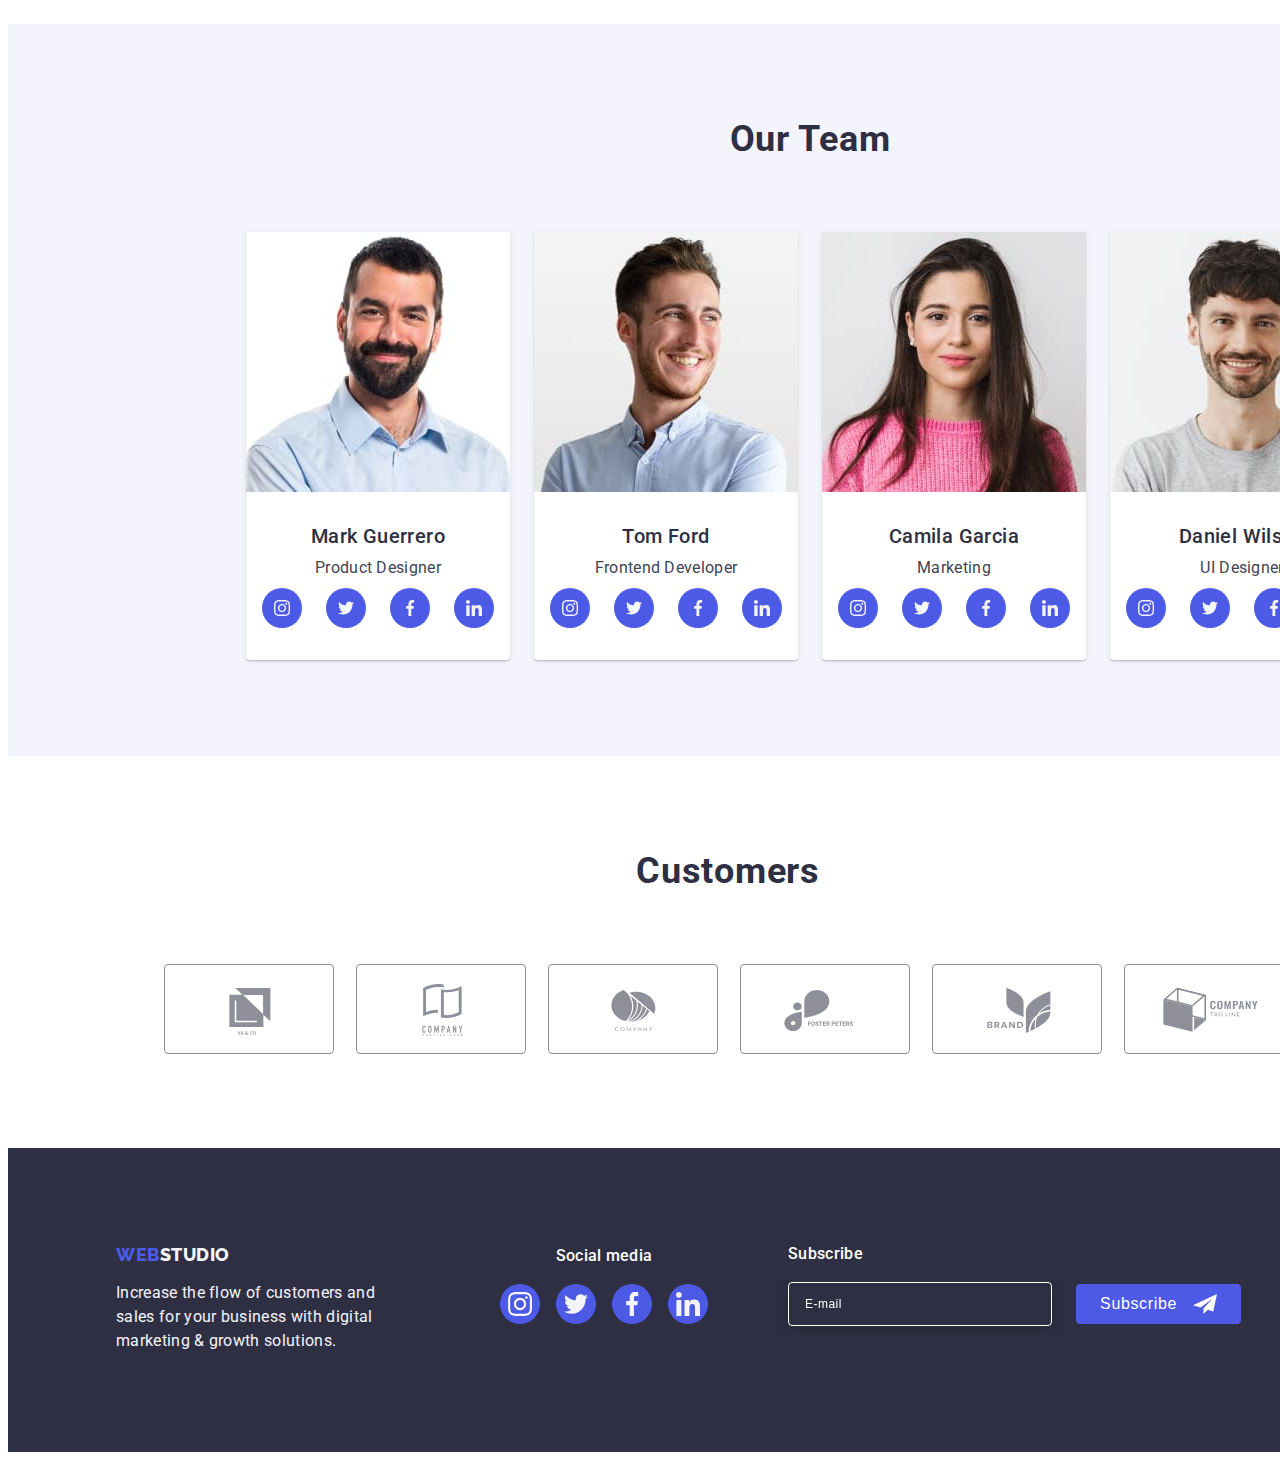
==== commit 29fdef31: "push" ====
--- a/index.html
+++ b/index.html
@@ -27,108 +27,110 @@
           Web<span class="header-link-logo-second">Studio</span>
         </a>
         <!------ MOBMENU ------->
-
+        <div class="mob-menu is-hidden container" data-menu>
+          <button class="menu-close-btn" data-menu-close type="button">
+            <svg class="mob-btn-close-icon" width="8" height="8">
+              <use href="./images/icons-defs.svg#icon-close-btn-mob"></use>
+            </svg>
+          </button>
+          <div class="container-test">
+            <div>
+              <nav class="mod-menu-navigation">
+                <ul class="mob-menu-list list">
+                  <li class="mob-menu-item list">
+                    <a class="mob-menu-link link" href="./index.html">Studio</a>
+                  </li>
+                  <li class="mob-menu-item list">
+                    <a class="mob-menu-link link" href="./portfolio.html"
+                      >Portfolio</a
+                    >
+                  </li>
+                  <li class="mob-menu-item list">
+                    <a class="mob-menu-link link" href="">Contacts</a>
+                  </li>
+                </ul>
+              </nav>
+            </div>
+            <div class="mob-menu-adress">
+              <a class="mob-menu-phone link" href="tel:+110001111111"
+                >+11 (000) 111-11-11</a
+              >
+              <a class="mob-menu-email-adress" href="email:info@devstudio.com"
+                >info@devstudio.com</a
+              >
+
+              <ul class="team-soc-list list">
+                <li class="team-soc-item">
+                  <a class="team-soc-link link" href>
+                    <svg class="team-soc-icon" width="16" height="16">
+                      <use href="./images/symbol-defs.svg#icon-instagram"></use>
+                    </svg>
+                  </a>
+                </li>
+                <li class="team-soc-item">
+                  <a class="team-soc-link link" href>
+                    <svg class="team-soc-icon" width="16" height="16">
+                      <use href="./images/symbol-defs.svg#icon-twitter"></use>
+                    </svg>
+                  </a>
+                </li>
+                <li class="team-soc-item">
+                  <a class="team-soc-link link" href>
+                    <svg class="team-soc-icon" width="16" height="16">
+                      <use href="./images/symbol-defs.svg#icon-facebook"></use>
+                    </svg>
+                  </a>
+                </li>
+                <li class="team-soc-item">
+                  <a class="team-soc-link link" href>
+                    <svg class="team-soc-icon" width="16" height="16">
+                      <use href="./images/symbol-defs.svg#icon-linkedin"></use>
+                    </svg>
+                  </a>
+                </li>
+              </ul>
+            </div>
+          </div>
+        </div>
+        <!-- <div class="mob-menu-cont"> -->
         <button class="menu-open-btn" data-menu-open type="button">
           <svg class="mob-btn-open-icon" width="32" height="32">
             <use href="./images/icons-defs.svg#icon-burger1"></use>
           </svg>
         </button>
-      </div>
-      <div class="mob-menu is-hidden" data-menu>
-        <button class="menu-close-btn" data-menu-close type="button">
-          <svg class="mob-btn-close-icon" width="8" height="8">
-            <use href="./images/icons-defs.svg#icon-close-btn-mob"></use>
-          </svg>
-        </button>
-        <div class="container-test">
-          <div>
-            <nav class="mod-menu-navigation">
-              <ul class="mob-menu-list list">
-                <li class="mob-menu-item list">
-                  <a class="mob-menu-link link" href="./index.html">Studio</a>
-                </li>
-                <li class="mob-menu-item list">
-                  <a class="mob-menu-link link" href="./portfolio.html"
-                    >Portfolio</a
-                  >
-                </li>
-                <li class="mob-menu-item list">
-                  <a class="mob-menu-link link" href="">Contacts</a>
-                </li>
-              </ul>
-            </nav>
-          </div>
-          <div class="mob-menu-adress">
-            <a class="mob-menu-phone link" href="tel:+110001111111"
-              >+11 (000) 111-11-11</a
-            >
-            <a class="mob-menu-email-adress" href="email:info@devstudio.com"
-              >info@devstudio.com</a
-            >
-
-            <ul class="team-soc-list list">
-              <li class="team-soc-item">
-                <a class="team-soc-link link" href>
-                  <svg class="team-soc-icon" width="16" height="16">
-                    <use href="./images/symbol-defs.svg#icon-instagram"></use>
-                  </svg>
-                </a>
+        <div class="header-container-laptop">
+          <ul class="header-list list">
+            <li class="header-item">
+              <a class="header-link link curent" href="./index.html">Studio</a>
+            </li>
+            <li class="header-item">
+              <a class="header-link link" href="./portfolio.html">Portfolio</a>
+            </li>
+            <li class="header-item">
+              <a class="header-link link" href="">Contacts</a>
+            </li>
+          </ul>
+
+          <address class="header-address">
+            <ul class="header-address-list list">
+              <li class="header-item">
+                <a
+                  class="header-address-link link"
+                  href="mailto:info@devstudio.com"
+                  >info@devstudio.com</a
+                >
               </li>
-              <li class="team-soc-item">
-                <a class="team-soc-link link" href>
-                  <svg class="team-soc-icon" width="16" height="16">
-                    <use href="./images/symbol-defs.svg#icon-twitter"></use>
-                  </svg>
-                </a>
-              </li>
-              <li class="team-soc-item">
-                <a class="team-soc-link link" href>
-                  <svg class="team-soc-icon" width="16" height="16">
-                    <use href="./images/symbol-defs.svg#icon-facebook"></use>
-                  </svg>
-                </a>
-              </li>
-              <li class="team-soc-item">
-                <a class="team-soc-link link" href>
-                  <svg class="team-soc-icon" width="16" height="16">
-                    <use href="./images/symbol-defs.svg#icon-linkedin"></use>
-                  </svg>
-                </a>
+              <li class="header-item">
+                <a class="header-address-link link" href="tel:+110001111111"
+                  >+11 (000) 111-11-11</a
+                >
               </li>
             </ul>
-          </div>
+          </address>
         </div>
       </div>
     </header>
-    <!-- <ul class="header-list list">
-
-            <li class="header-item">
-              <a class="header-link link curent" href="./index.html">Studio</a>
-            </li>
-            <li class="header-item">
-              <a class="header-link link" href="./portfolio.html">Portfolio</a>
-            </li>
-            <li class="header-item">
-              <a class="header-link link" href="">Contacts</a>
-            </li>
-          </ul>
-        
-        <address class="header-address">
-          <ul class="header-address-list list">
-            <li class="header-item">
-              <a
-                class="header-address-link link"
-                href="mailto:info@devstudio.com"
-                >info@devstudio.com</a
-              >
-            </li>
-            <li class="header-item">
-              <a class="header-address-link link" href="tel:+110001111111"
-                >+11 (000) 111-11-11</a
-              >
-            </li>
-          </ul>
-        </address> -->
+
     <main>
       <section class="hero container">
         <div class="container-hero">
@@ -140,8 +142,8 @@
         </div>
       </section>
       <section class="about container">
-        <div class="container-about">
-          <!-- <ul class="about-list-top list">
+        <div class="container-about container">
+          <ul class="about-list-top list container">
             <li class="about-item-top">
               <img class="about-images" src="./images/feature1.svg" alt="" />
             </li>
@@ -154,7 +156,7 @@
             <li class="about-item-top">
               <img class="about-images" src="./images/feature4.svg" alt="" />
             </li>
-          </ul> -->
+          </ul>
           <ul class="about-list list">
             <li class="about-item">
               <h3 class="about-title">Strategy</h3>
@@ -191,12 +193,13 @@
         </div>
         <h2 class="about-hidden" hidden="">description</h2>
       </section>
-      <!-- <section class="benefits">
+      <section class="benefits container">
         <div class="container">
           <h2 class="benefits-title">What are we doing</h2>
           <ul class="benefits-list list">
             <li class="benefits-item">
               <img
+                srcset="./images/benefits-images-1-2x.jpg 2x"
                 src="./images/img1.jpg"
                 alt="monitor"
                 width="360"
@@ -204,10 +207,17 @@
               />
             </li>
             <li class="benefits-item">
-              <img src="./images/img2.jpg" alt="app" width="360" height="300" />
+              <img
+                srcset="./images/benefitsimages-2-2x.jpg 2x"
+                src="./images/img2.jpg"
+                alt="app"
+                width="360"
+                height="300"
+              />
             </li>
             <li class="benefits-item">
               <img
+                srcset="./images/benefits-images-3-2x.jpg 2x"
                 src="./images/img3.jpg"
                 alt="phone"
                 width="360"
@@ -216,13 +226,14 @@
             </li>
           </ul>
         </div>
-      </section> -->
+      </section>
       <section class="team container">
         <div class="container-team">
           <h2 class="team-top-title">Our Team</h2>
           <ul class="team-list list">
             <li class="team-item">
               <img
+                srcset="./images/team-images-1-2x.jpg 2x"
                 class="team-images"
                 src="./images/photo1.jpg"
                 alt="photo1"
@@ -272,6 +283,7 @@
             </li>
             <li class="team-item">
               <img
+                srcset="./images/team-images-2-2x.jpg 2x"
                 class="team-images"
                 src="./images/photo2.jpg"
                 alt="photo2"
@@ -321,6 +333,7 @@
             </li>
             <li class="team-item">
               <img
+                srcset="./images/team-images-3-2x.jpg 2x"
                 class="team-images"
                 src="./images/photo3.jpg"
                 alt="photo3"
@@ -370,6 +383,7 @@
             </li>
             <li class="team-item">
               <img
+                srcset="./images/team-images-4-2x.jpg 2x"
                 class="team-images"
                 src="./images/photo4.jpg"
                 alt="photo4"
--- a/css/styles.css
+++ b/css/styles.css
@@ -88,10 +88,10 @@
 }
 
 .header-container {
-  padding: 24px 16px;
   display: flex;
   align-items: center;
   justify-content: space-between;
+  padding: 24px 0;
 }
 
 .header-navigation {
@@ -118,7 +118,7 @@
   text-transform: uppercase;
   color: #4d5ae5;
   display: flex;
-  /* margin-right: 249px; */
+  margin-left: 16px;
 }
 .header-link-logo-second {
   font-family: "Raleway";
@@ -146,7 +146,7 @@
   align-items: center;
   justify-content: center;
   display: block;
-  margin-left: auto;
+  margin-right: 16px;
   /* display: flex; */
   fill: #2e2f42;
   padding: 0;
@@ -176,6 +176,7 @@
   margin-bottom: 24px;
 }
 .mob-menu {
+  margin: 0 auto;
   position: fixed;
   top: 0;
   z-index: 2;
@@ -279,7 +280,7 @@
       rgba(46, 47, 66, 0.7),
       rgba(46, 47, 66, 0.7)
     ),
-    url(../images/people-office\ 1.jpg);
+    url(../images/dark-bg-mob.png);
   background-repeat: no-repeat;
   background-position: center;
   background-size: cover;
@@ -287,6 +288,17 @@
   width: 100%;
   margin-left: auto;
   margin-right: auto;
+}
+@media (min-device-pixel-ratio: 2),
+  (min-resolution: 192dpi),
+  (min-resolution: 2dppx) {
+  .hero {
+    background-image: linear-gradient(
+        rgba(46, 47, 66, 0.7),
+        rgba(46, 47, 66, 0.7)
+      ),
+      url(../images/dark-bg-mob2x.png);
+  }
 }
 .container-hero {
 }
@@ -357,14 +369,13 @@
 .about-item-top {
   width: 264px;
   height: 112px;
-  /* display: flex; */
+  display: flex;
   align-items: center;
   justify-content: center;
   background: #f4f4fd;
   border-radius: 4px;
 }
 .about-list {
-  width: 100%;
   display: flex;
   flex-direction: column;
   justify-content: center;
@@ -372,13 +383,15 @@
   gap: 72px;
 }
 .about-list-top {
-  /* display: flex; */
+  display: flex;
   align-items: center;
   justify-content: center;
   gap: 24px;
   margin-bottom: 8px;
 }
 .about-images {
+  width: 64px;
+  height: 64px;
 }
 
 .about-item {
@@ -428,7 +441,7 @@
 .benefits-list {
   justify-content: center;
   align-items: center;
-  /* display: flex; */
+  display: flex;
   gap: 24px;
   margin-top: 72px;
   /* margin-bottom: 120px; */
@@ -1148,10 +1161,80 @@
   .container {
     width: 428px;
   }
+  .hero {
+    background-image: linear-gradient(
+        rgba(46, 47, 66, 0.7),
+        rgba(46, 47, 66, 0.7)
+      ),
+      url(../images/dark-bg-tab.png);
+  }
+  @media (min-device-pixel-ratio: 2),
+    (min-resolution: 192dpi),
+    (min-resolution: 2dppx) {
+    .hero {
+      background-image: linear-gradient(
+          rgba(46, 47, 66, 0.7),
+          rgba(46, 47, 66, 0.7)
+        ),
+        url(../images/dark-bg-tab2x.png);
+    }
+  }
+}
+@media (max-width: 767px) {
+  .header-container-laptop {
+    display: none;
+  }
+}
+@media (min-width: 768px) {
+  .mob-menu-cont {
+    display: none;
+  }
 }
 @media screen and (min-width: 768px) {
   .container {
     width: 768px;
+  }
+  .hero {
+    background-image: linear-gradient(
+        rgba(46, 47, 66, 0.7),
+        rgba(46, 47, 66, 0.7)
+      ),
+      url(../images/dark-bg-desc.png);
+  }
+  @media (min-device-pixel-ratio: 2),
+    (min-resolution: 192dpi),
+    (min-resolution: 2dppx) {
+    .hero {
+      background-image: linear-gradient(
+          rgba(46, 47, 66, 0.7),
+          rgba(46, 47, 66, 0.7)
+        ),
+        url(../images/dark-bg-desc2x.png);
+    }
+  }
+  .menu-open-btn {
+    display: none;
+  }
+  .header-container {
+    padding: 24px 16px;
+    display: flex;
+    align-items: center;
+    justify-content: space-between;
+  }
+  .header-container-laptop {
+    display: flex;
+    flex-wrap: nowrap;
+    align-content: center;
+    justify-content: center;
+    align-items: center;
+  }
+  .header-list {
+    display: flex;
+    gap: 140x;
+    margin-right: 122px;
+  }
+  .header-address {
+    display: flex;
   }
   .hero {
     padding-left: 136px;
@@ -1243,4 +1326,68 @@
     text-align: center;
     letter-spacing: 0.04em;
   }
-}
+  .modal {
+    width: 408px;
+  }
+}
+
+@media (max-width: 1157px) {
+  .benefits,
+  .about-list-top {
+    display: none;
+  }
+}
+
+@media screen and (min-width: 1158px) {
+  .container {
+    width: 1440px;
+  }
+  .header-container {
+    padding: 24px 156px;
+  }
+  .header-list {
+    margin-right: 332px;
+  }
+
+  .header-address-list {
+    display: flex;
+    gap: 40px;
+  }
+  .hero {
+    padding-left: 472px;
+    padding-right: 472px;
+  }
+  .about {
+    padding: 120px 0;
+  }
+  .about-item {
+    width: 264px;
+    display: flex;
+    justify-content: center;
+  }
+  .about-text {
+    font-weight: 400;
+    font-size: 16px;
+    line-height: 1.5;
+    letter-spacing: 0.02em;
+    color: #434455;
+  }
+  .footer {
+    gap: 0;
+  }
+  .footer-container {
+    padding: 100px 159px 100px 156px;
+  }
+  .container-footer {
+    margin-right: 120px;
+  }
+  .container-social {
+    margin-right: 80px;
+  }
+
+  .benefits-list {
+  }
+  .modal {
+    width: 408px;
+  }
+}
